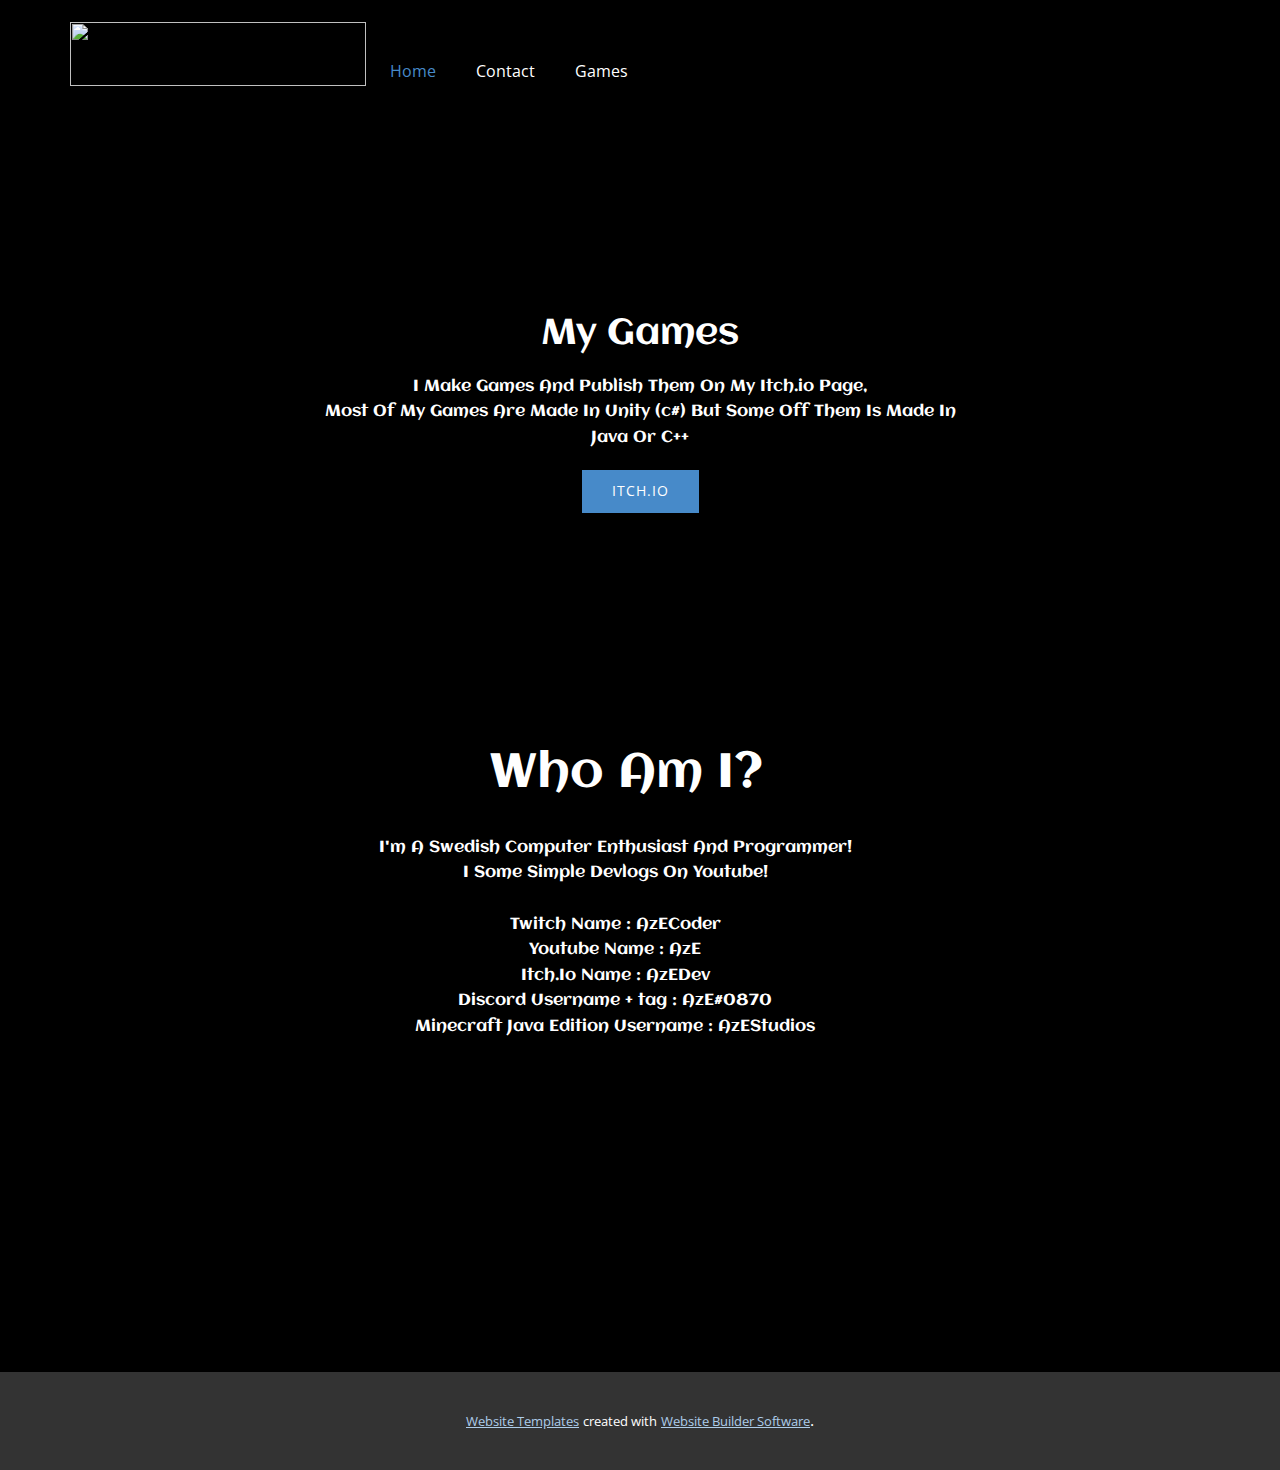
==== index.html @ 1a0419ad "Add files via upload" ====
<!DOCTYPE html>
<html style="font-size: 16px;">
  <head>
    <meta name="viewport" content="width=device-width, initial-scale=1.0">
    <meta charset="utf-8">
    <meta name="keywords" content="My Games">
    <meta name="description" content="">
    <meta name="page_type" content="np-template-header-footer-from-plugin">
    <title>Home</title>
    <link rel="stylesheet" href="nicepage.css" media="screen">
<link rel="stylesheet" href="Home.css" media="screen">
    <script class="u-script" type="text/javascript" src="jquery.js" defer=""></script>
    <script class="u-script" type="text/javascript" src="nicepage.js" defer=""></script>
    <meta name="generator" content="Nicepage 4.1.0, nicepage.com">
    <link id="u-theme-google-font" rel="stylesheet" href="https://fonts.googleapis.com/css?family=Roboto:100,100i,300,300i,400,400i,500,500i,700,700i,900,900i|Open+Sans:300,300i,400,400i,600,600i,700,700i,800,800i">
    <link id="u-page-google-font" rel="stylesheet" href="https://fonts.googleapis.com/css?family=Aclonica:400">
    
    
    
    <script type="application/ld+json">{
		"@context": "http://schema.org",
		"@type": "Organization",
		"name": "",
		"logo": "images/Desktop_Screenshot_2021.11.16_-_11.35.41.68-removebg-preview.png"
}</script>
    <meta name="theme-color" content="#478ac9">
    <meta property="og:title" content="Home">
    <meta property="og:type" content="website">
  </head>
  <body data-home-page="Home.html" data-home-page-title="Home" class="u-body"><header class="u-black u-clearfix u-header u-header" id="sec-3293"><div class="u-clearfix u-sheet u-sheet-1">
        <a href="https://nicepage.com" class="u-image u-logo u-image-1" data-image-width="324" data-image-height="70">
          <img src="images/Desktop_Screenshot_2021.11.16_-_11.35.41.68-removebg-preview.png" class="u-logo-image u-logo-image-1">
        </a>
        <nav class="u-menu u-menu-dropdown u-offcanvas u-menu-1">
          <div class="menu-collapse" style="font-size: 1rem; letter-spacing: 0px;">
            <a class="u-black u-button-style u-custom-left-right-menu-spacing u-custom-padding-bottom u-custom-top-bottom-menu-spacing u-nav-link u-text-active-palette-1-base u-text-hover-palette-2-base" href="#" style="font-size: calc(1em + 32px); height: 30px; color: rgb(255, 255, 255) !important; padding: 16px 18px;">
              <svg class="u-svg-link" preserveAspectRatio="xMidYMin slice" viewBox="0 0 91 91" style=""><use xmlns:xlink="http://www.w3.org/1999/xlink" xlink:href="#svg-dbc7"></use></svg>
              <svg class="u-svg-content" viewBox="0 0 91 91" id="svg-dbc7"><g><g><polygon fill="#9ABFDA" points="87.646,75.224 45.828,86.63 45.828,14.87 87.646,3.464   "></polygon><path d="M45.828,89.143c-0.545,0-1.082-0.178-1.525-0.516c-0.622-0.476-0.987-1.214-0.987-1.997V14.87    c0-1.133,0.759-2.126,1.852-2.424L86.985,1.041c0.755-0.207,1.563-0.049,2.187,0.427c0.622,0.475,0.987,1.213,0.987,1.997v71.759    c0,1.133-0.759,2.126-1.852,2.424L46.489,89.054C46.271,89.113,46.049,89.143,45.828,89.143z M48.341,16.789V83.34l36.793-10.035    V6.754L48.341,16.789z" fill="#454B53"></path>
</g><g><polygon fill="#E0F1F8" points="45.828,86.628 4.006,75.224 4.006,3.465 45.828,14.87   "></polygon><path d="M45.828,89.141c-0.221,0-0.443-0.029-0.661-0.089L3.345,77.647c-1.093-0.298-1.852-1.291-1.852-2.424    V3.465c0-0.783,0.365-1.521,0.987-1.997c0.623-0.476,1.431-0.635,2.187-0.427l41.822,11.404c1.093,0.298,1.852,1.291,1.852,2.424    v71.758c0,0.783-0.365,1.521-0.987,1.997C46.91,88.963,46.373,89.141,45.828,89.141z M6.519,73.305l36.797,10.033V16.789    L6.519,6.755V73.305z" fill="#454B53"></path>
</g><path d="M36.801,44.324c-0.214,0-0.432-0.027-0.647-0.086l-22.337-5.939c-1.341-0.356-2.14-1.733-1.782-3.074   c0.356-1.341,1.738-2.139,3.073-1.783l22.337,5.939c1.341,0.356,2.14,1.733,1.782,3.074C38.928,43.581,37.912,44.324,36.801,44.324   z" fill="#454B53"></path><path d="M36.801,60.905c-0.214,0-0.431-0.027-0.647-0.085l-22.337-5.938c-1.341-0.355-2.139-1.732-1.782-3.073   s1.731-2.14,3.073-1.782l22.337,5.937c1.341,0.356,2.139,1.732,1.782,3.073C38.928,60.162,37.912,60.905,36.801,60.905z" fill="#454B53"></path><path d="M54.853,30.593c-1.11,0-2.127-0.743-2.426-1.867c-0.357-1.341,0.44-2.717,1.782-3.074l22.338-5.943   c1.338-0.356,2.717,0.441,3.073,1.782c0.357,1.341-0.44,2.717-1.782,3.074L55.5,30.508C55.284,30.566,55.066,30.593,54.853,30.593z   " fill="#454B53"></path><path d="M54.853,45.273c-1.111,0-2.127-0.744-2.426-1.868c-0.356-1.341,0.441-2.717,1.782-3.074l22.338-5.937   c1.343-0.355,2.717,0.442,3.073,1.783c0.356,1.341-0.441,2.717-1.782,3.074L55.5,45.188C55.283,45.246,55.066,45.273,54.853,45.273   z" fill="#454B53"></path><path d="M54.853,59.958c-1.111,0-2.127-0.743-2.426-1.867c-0.357-1.341,0.44-2.718,1.782-3.074l22.338-5.942   c1.337-0.357,2.717,0.441,3.073,1.782c0.357,1.341-0.44,2.718-1.782,3.074L55.5,59.873C55.284,59.931,55.066,59.958,54.853,59.958z   " fill="#454B53"></path><path d="M73.057,69.799c-1.11,0-2.127-0.742-2.426-1.867c-0.357-1.341,0.44-2.717,1.781-3.074l4.134-1.1   c1.346-0.352,2.718,0.441,3.074,1.781c0.357,1.342-0.44,2.718-1.781,3.074l-4.134,1.101C73.488,69.771,73.271,69.799,73.057,69.799   z" fill="#454B53"></path><path d="M54.853,74.643c-1.11,0-2.127-0.742-2.426-1.867c-0.357-1.341,0.44-2.717,1.781-3.074l8.267-2.201   c1.343-0.357,2.718,0.439,3.074,1.781c0.357,1.34-0.44,2.717-1.781,3.074l-8.267,2.201C55.284,74.614,55.066,74.643,54.853,74.643z   " fill="#454B53"></path>
</g></svg>
            </a>
          </div>
          <div class="u-custom-menu u-nav-container">
            <ul class="u-nav u-unstyled u-nav-1"><li class="u-nav-item"><a class="u-button-style u-nav-link u-text-active-palette-1-base u-text-hover-palette-2-base" href="Home.html" style="padding: 10px 20px;">Home</a>
</li><li class="u-nav-item"><a class="u-button-style u-nav-link u-text-active-palette-1-base u-text-hover-palette-2-base" href="Contact.html" style="padding: 10px 20px;">Contact</a>
</li><li class="u-nav-item"><a class="u-button-style u-nav-link u-text-active-palette-1-base u-text-hover-palette-2-base" href="Games.html" style="padding: 10px 20px;">Games</a>
</li></ul>
          </div>
          <div class="u-custom-menu u-nav-container-collapse">
            <div class="u-black u-container-style u-inner-container-layout u-opacity u-opacity-95 u-sidenav">
              <div class="u-inner-container-layout u-sidenav-overflow">
                <div class="u-menu-close"></div>
                <ul class="u-align-center u-nav u-popupmenu-items u-unstyled u-nav-2"><li class="u-nav-item"><a class="u-button-style u-nav-link" href="Home.html" style="padding: 10px 20px;">Home</a>
</li><li class="u-nav-item"><a class="u-button-style u-nav-link" href="Contact.html" style="padding: 10px 20px;">Contact</a>
</li><li class="u-nav-item"><a class="u-button-style u-nav-link" href="Games.html" style="padding: 10px 20px;">Games</a>
</li></ul>
              </div>
            </div>
            <div class="u-black u-menu-overlay u-opacity u-opacity-70"></div>
          </div>
        </nav>
      </div></header>
    <section class="u-black u-clearfix u-section-1" id="sec-1b81">
      <div class="u-clearfix u-sheet u-sheet-1">
        <div class="u-clearfix u-expanded-width u-gutter-0 u-layout-wrap u-layout-wrap-1">
          <div class="u-layout" style="">
            <div class="u-layout-row" style="">
              <div class="u-align-center u-black u-container-style u-layout-cell u-left-cell u-size-60 u-size-xs-60 u-layout-cell-1" src="">
                <div class="u-container-layout u-container-layout-1">
                  <h2 class="u-custom-font u-text u-text-default u-text-1">My Games</h2>
                  <p class="u-custom-font u-text u-text-2">I Make Games And Publish Them On My Itch.io Page,<br>Most Of My Games Are Made In Unity (c#) But Some Off Them Is Made In<br>Java Or C++
                  </p>
                  <a href="https://azedev.itch.io/" class="u-btn u-button-style u-palette-1-base u-btn-1">itch.io</a>
                </div>
              </div>
            </div>
          </div>
        </div>
      </div>
    </section>
    <section class="u-black u-clearfix u-section-2" id="sec-7162">
      <div class="u-clearfix u-sheet u-sheet-1">
        <h1 class="u-custom-font u-text u-text-1">Who Am I?<br>
        </h1>
        <p class="u-custom-font u-text u-text-2">I'm A Swedish Computer Enthusiast And Programmer!<br>I Some Simple Devlogs On Youtube!<br>
          <br>Twitch Name : AzECoder<br>Youtube Name : AzE<br>Itch.Io Name : AzEDev<br>Discord Username + tag : AzE#0870<br>Minecraft Java Edition Username : AzEStudios
        </p>
      </div>
    </section>
    
    
    <footer class="u-align-center u-black u-clearfix u-footer u-footer" id="sec-0c28"><div class="u-clearfix u-sheet u-sheet-1"></div></footer>
    <section class="u-backlink u-clearfix u-grey-80">
      <a class="u-link" href="https://nicepage.com/website-templates" target="_blank">
        <span>Website Templates</span>
      </a>
      <p class="u-text">
        <span>created with</span>
      </p>
      <a class="u-link" href="" target="_blank">
        <span>Website Builder Software</span>
      </a>. 
    </section>
  </body>
</html>
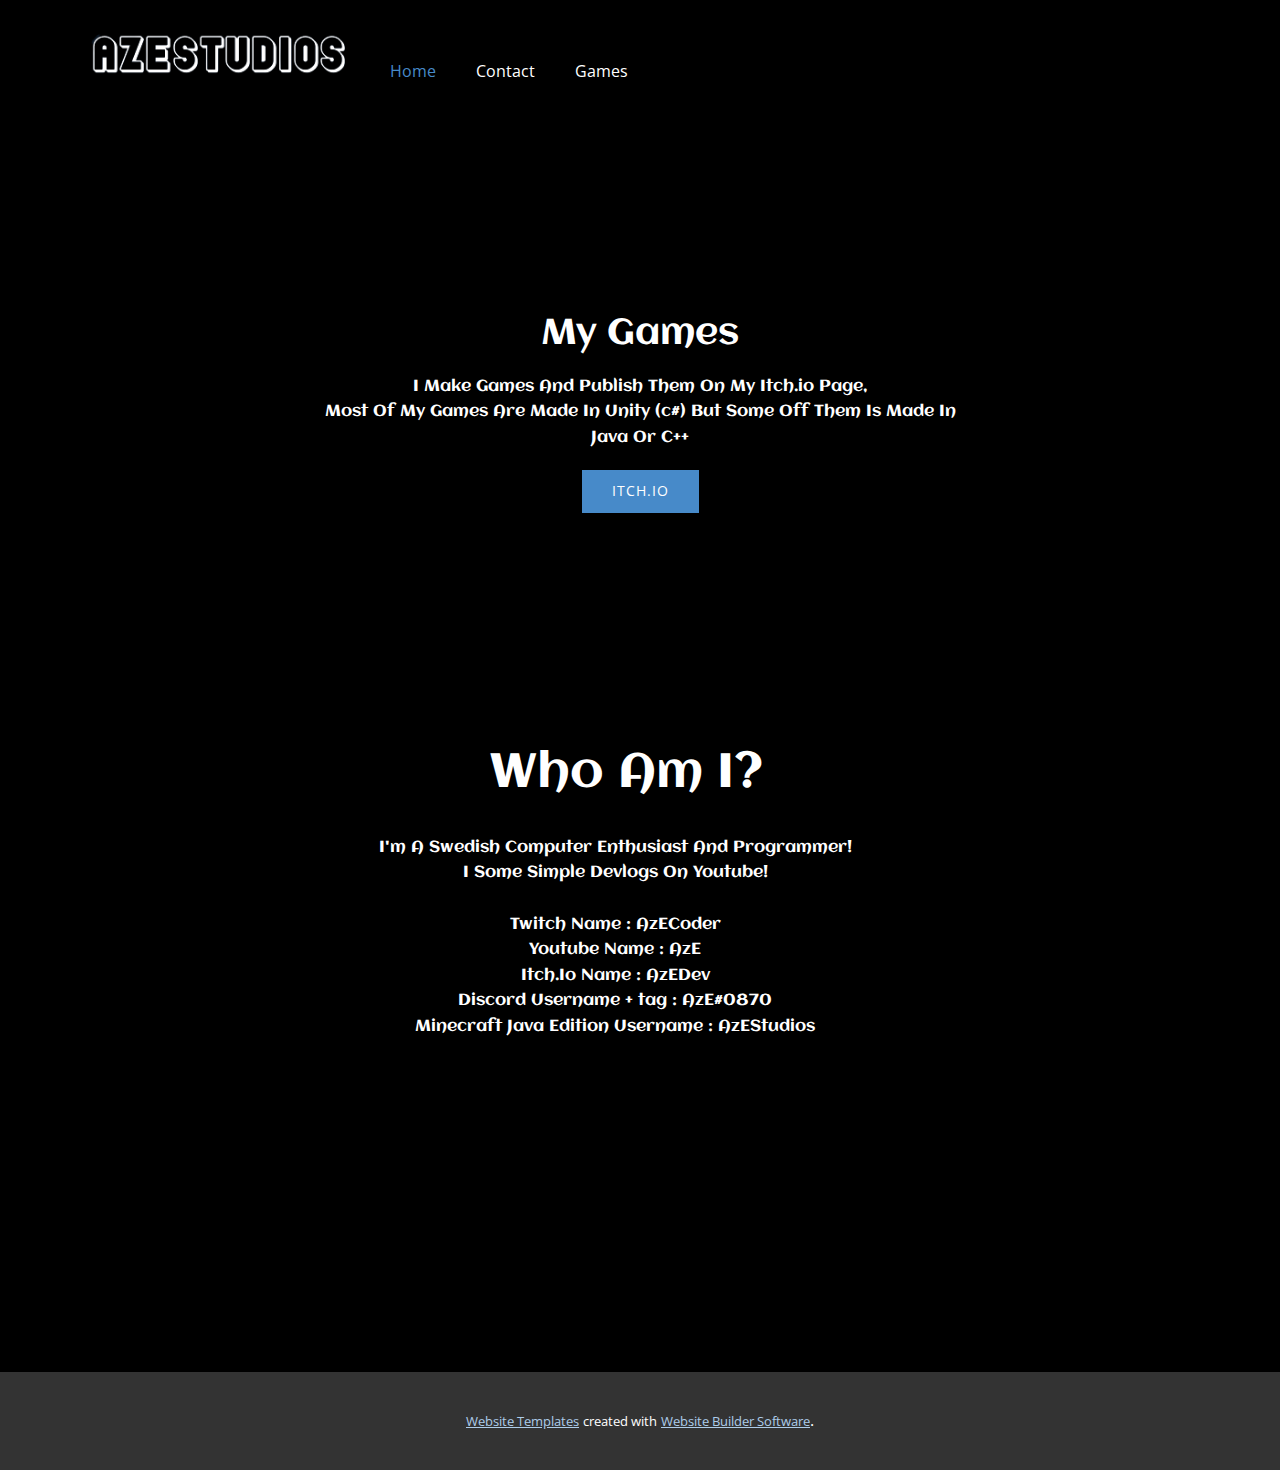
==== commit 40b59b98: "Update index.html" ====
--- a/index.html
+++ b/index.html
@@ -21,15 +21,15 @@
 		"@context": "http://schema.org",
 		"@type": "Organization",
 		"name": "",
-		"logo": "images/Desktop_Screenshot_2021.11.16_-_11.35.41.68-removebg-preview.png"
+		"logo": "Desktop_Screenshot_2021.11.16_-_11.35.41.68-removebg-preview.png"
 }</script>
     <meta name="theme-color" content="#478ac9">
     <meta property="og:title" content="Home">
     <meta property="og:type" content="website">
   </head>
   <body data-home-page="Home.html" data-home-page-title="Home" class="u-body"><header class="u-black u-clearfix u-header u-header" id="sec-3293"><div class="u-clearfix u-sheet u-sheet-1">
-        <a href="https://nicepage.com" class="u-image u-logo u-image-1" data-image-width="324" data-image-height="70">
-          <img src="images/Desktop_Screenshot_2021.11.16_-_11.35.41.68-removebg-preview.png" class="u-logo-image u-logo-image-1">
+        <a href="https://azestudios.net" class="u-image u-logo u-image-1" data-image-width="324" data-image-height="70">
+          <img src="Desktop_Screenshot_2021.11.16_-_11.35.41.68-removebg-preview.png" class="u-logo-image u-logo-image-1">
         </a>
         <nav class="u-menu u-menu-dropdown u-offcanvas u-menu-1">
           <div class="menu-collapse" style="font-size: 1rem; letter-spacing: 0px;">
@@ -103,4 +103,4 @@
       </a>. 
     </section>
   </body>
-</html>+</html>
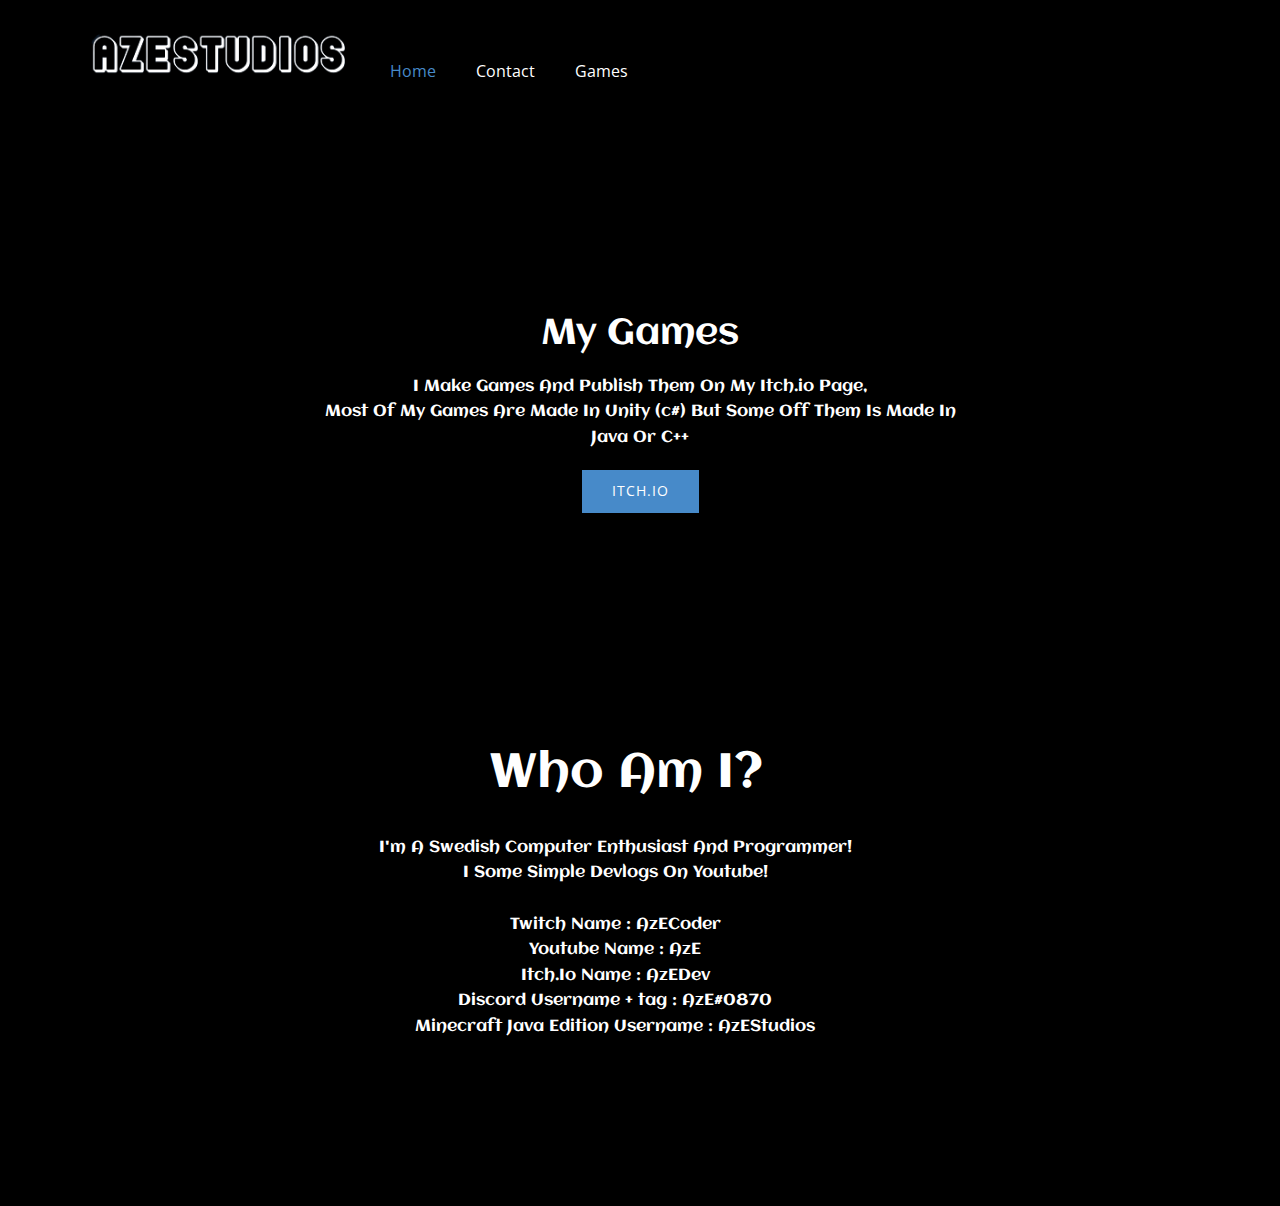
==== commit 5b8b5be0: "Update index.html" ====
--- a/index.html
+++ b/index.html
@@ -6,6 +6,7 @@
     <meta name="keywords" content="My Games">
     <meta name="description" content="">
     <meta name="page_type" content="np-template-header-footer-from-plugin">
+    <link rel="icon" href="https://i.ibb.co/bPBncW1/coollogo-com-12973178.png">
     <title>Home</title>
     <link rel="stylesheet" href="nicepage.css" media="screen">
 <link rel="stylesheet" href="Home.css" media="screen">
@@ -87,20 +88,6 @@
           <br>Twitch Name : AzECoder<br>Youtube Name : AzE<br>Itch.Io Name : AzEDev<br>Discord Username + tag : AzE#0870<br>Minecraft Java Edition Username : AzEStudios
         </p>
       </div>
-    </section>
     
-    
-    <footer class="u-align-center u-black u-clearfix u-footer u-footer" id="sec-0c28"><div class="u-clearfix u-sheet u-sheet-1"></div></footer>
-    <section class="u-backlink u-clearfix u-grey-80">
-      <a class="u-link" href="https://nicepage.com/website-templates" target="_blank">
-        <span>Website Templates</span>
-      </a>
-      <p class="u-text">
-        <span>created with</span>
-      </p>
-      <a class="u-link" href="" target="_blank">
-        <span>Website Builder Software</span>
-      </a>. 
-    </section>
   </body>
 </html>
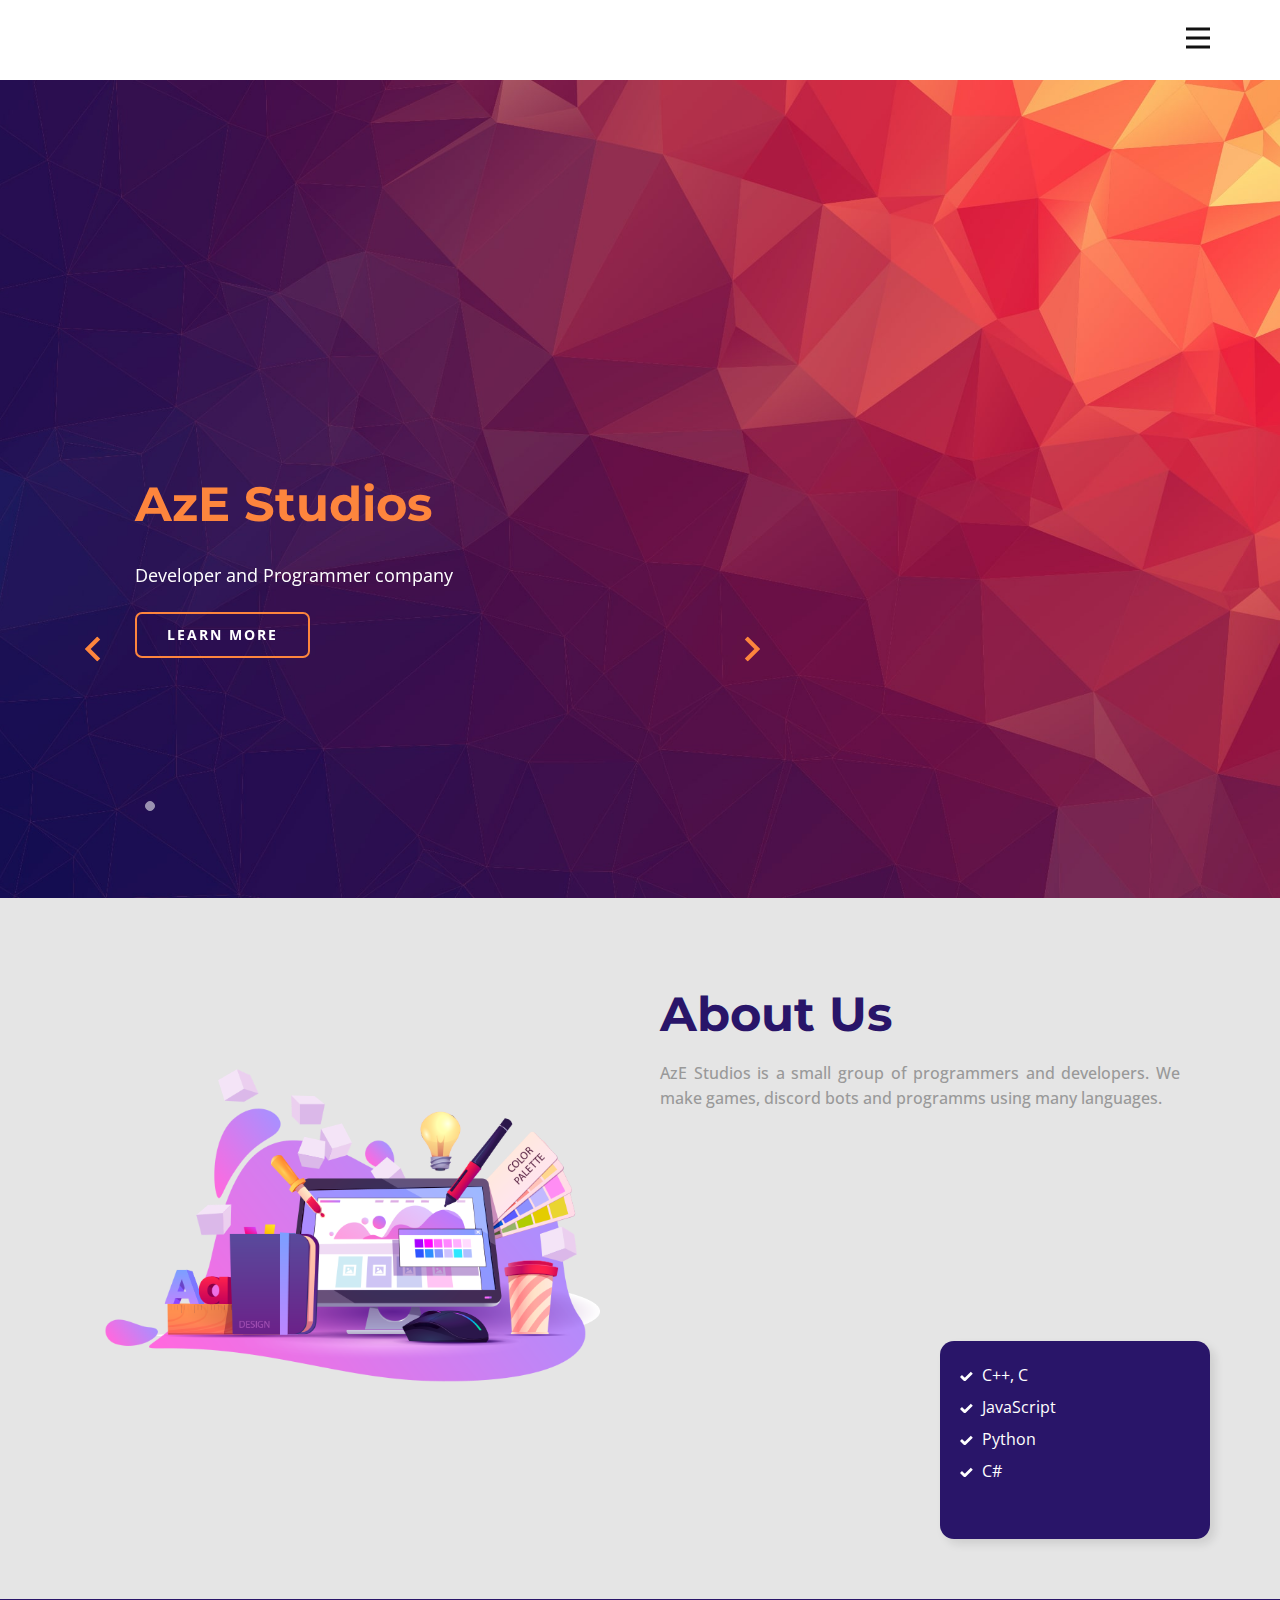
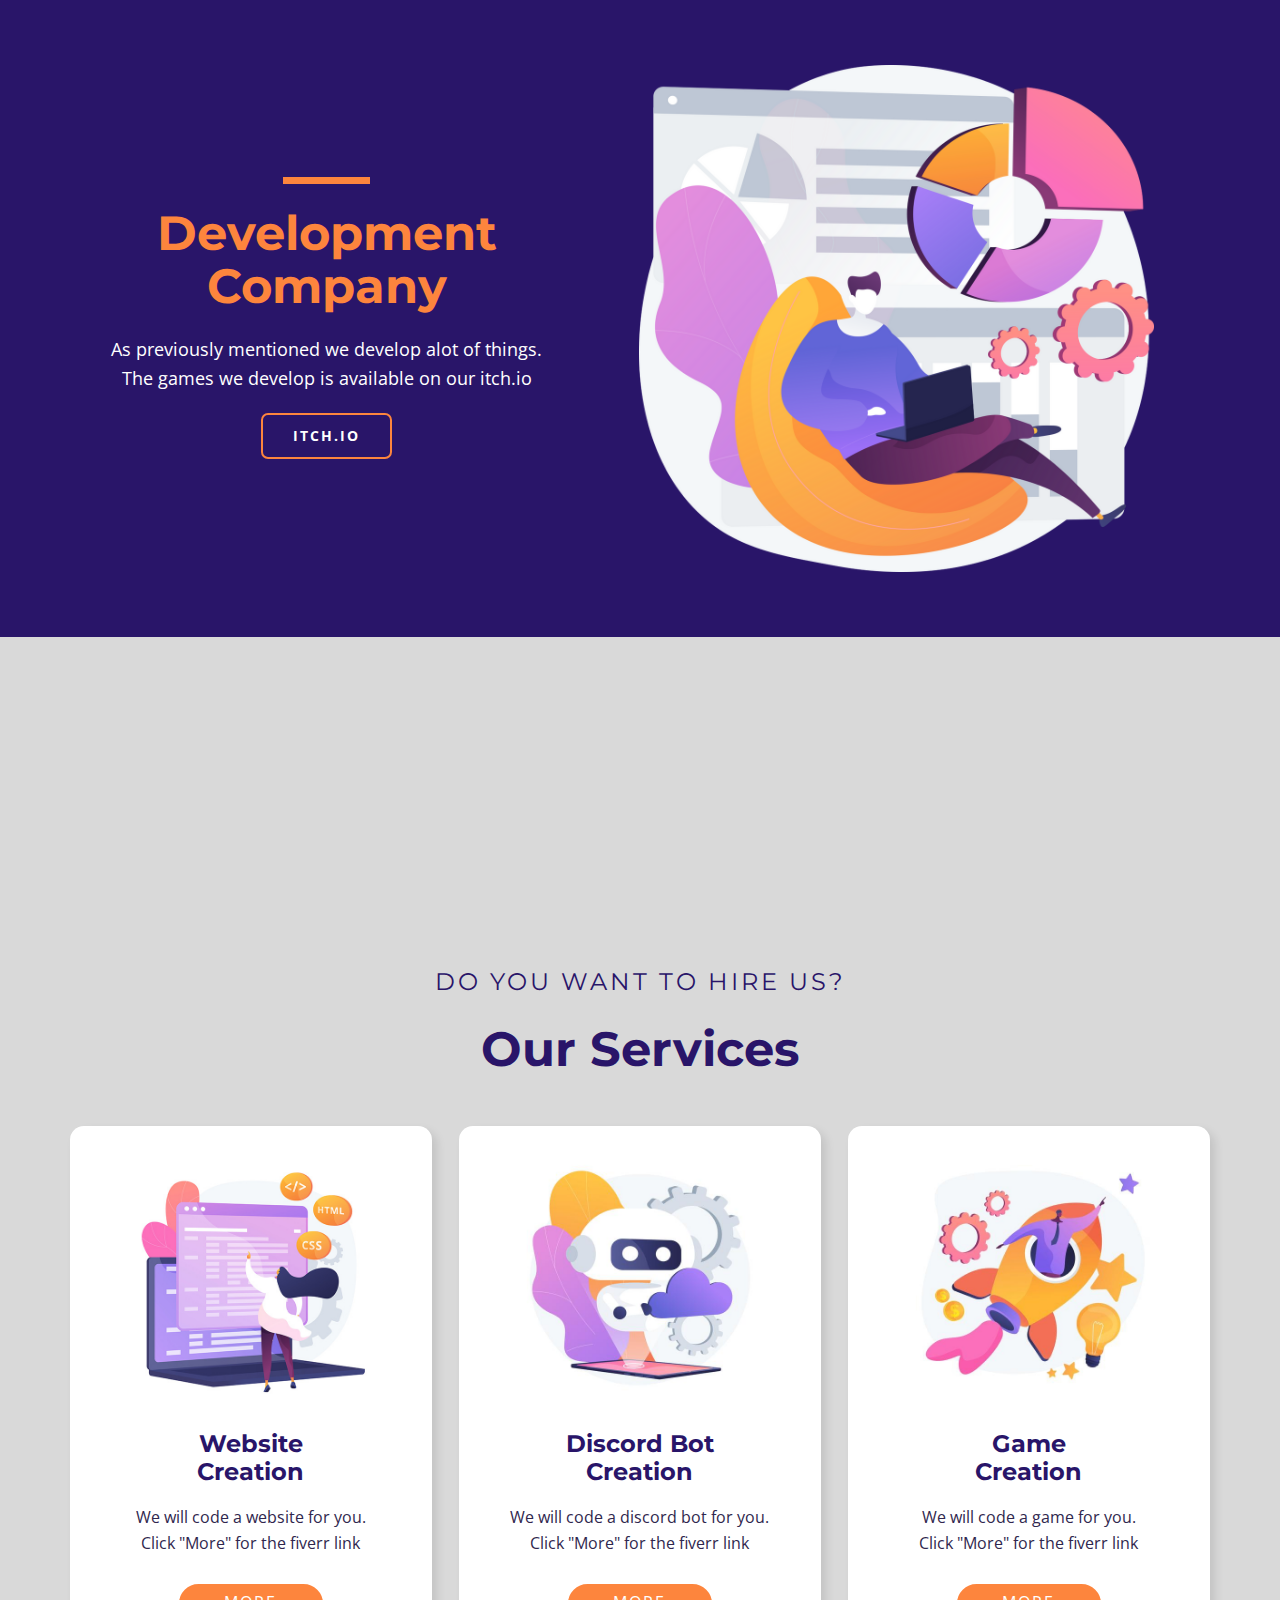
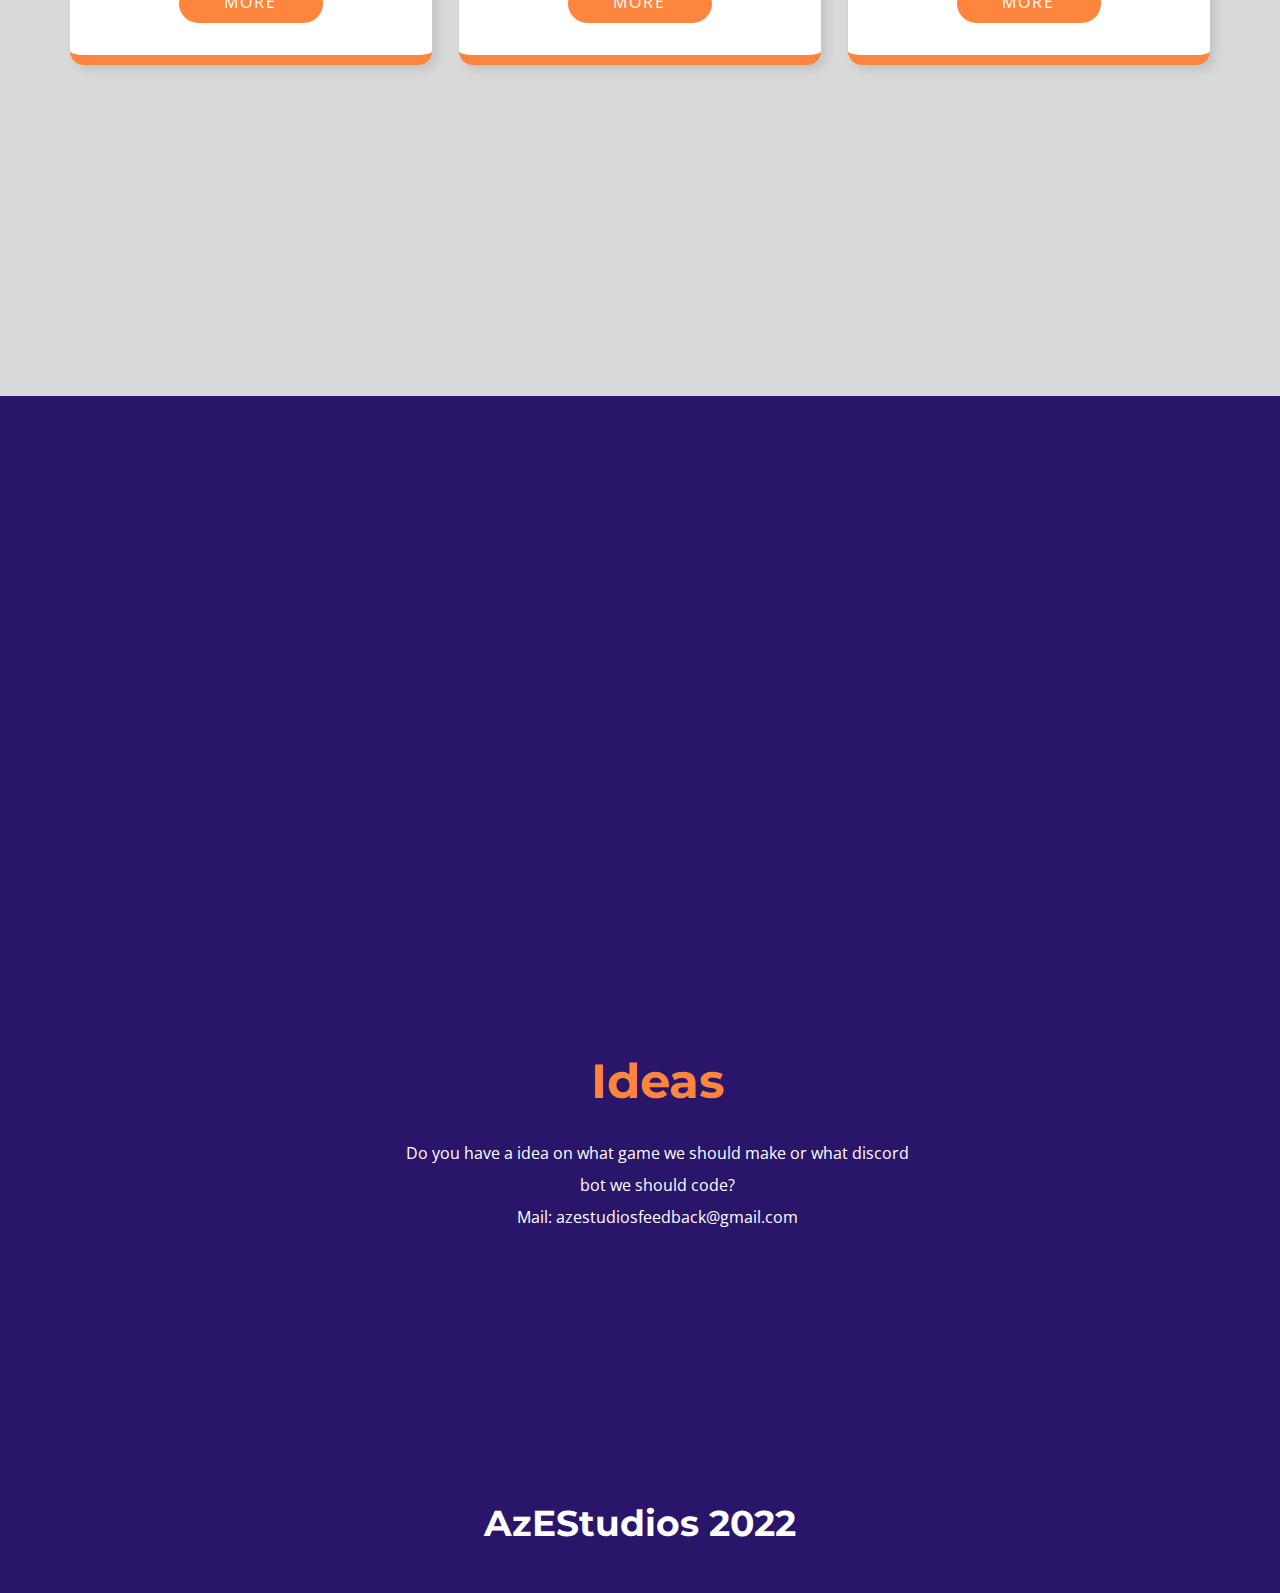
==== commit b6428bb7: "Commit" ====
--- a/index.html
+++ b/index.html
@@ -3,58 +3,52 @@
   <head>
     <meta name="viewport" content="width=device-width, initial-scale=1.0">
     <meta charset="utf-8">
-    <meta name="keywords" content="My Games">
+    <meta name="keywords" content="Branding Concepts, Graphic Design, About Us, ​Website Development Company, Our Features &amp;amp; Services, Strategic Planning, Awards, ​Our Design Services, Nam ultrices ultrices nec tortor pulvinar esteras loremips est orem., Follow us, Contact us">
     <meta name="description" content="">
     <meta name="page_type" content="np-template-header-footer-from-plugin">
-    <link rel="icon" href="https://i.ibb.co/bPBncW1/coollogo-com-12973178.png">
-    <title>Home</title>
+    <title>AzEStudios</title>
     <link rel="stylesheet" href="nicepage.css" media="screen">
 <link rel="stylesheet" href="Home.css" media="screen">
+<link rel="icon" href="https://i.ibb.co/bPBncW1/coollogo-com-12973178.png">
     <script class="u-script" type="text/javascript" src="jquery.js" defer=""></script>
     <script class="u-script" type="text/javascript" src="nicepage.js" defer=""></script>
     <meta name="generator" content="Nicepage 4.1.0, nicepage.com">
-    <link id="u-theme-google-font" rel="stylesheet" href="https://fonts.googleapis.com/css?family=Roboto:100,100i,300,300i,400,400i,500,500i,700,700i,900,900i|Open+Sans:300,300i,400,400i,600,600i,700,700i,800,800i">
-    <link id="u-page-google-font" rel="stylesheet" href="https://fonts.googleapis.com/css?family=Aclonica:400">
+    <link id="u-theme-google-font" rel="stylesheet" href="https://fonts.googleapis.com/css?family=Montserrat:100,100i,200,200i,300,300i,400,400i,500,500i,600,600i,700,700i,800,800i,900,900i|Open+Sans:300,300i,400,400i,600,600i,700,700i,800,800i">
+    <link id="u-page-google-font" rel="stylesheet" href="https://fonts.googleapis.com/css?family=Montserrat:100,100i,200,200i,300,300i,400,400i,500,500i,600,600i,700,700i,800,800i,900,900i">
+    
+    
+    
     
     
     
     <script type="application/ld+json">{
 		"@context": "http://schema.org",
 		"@type": "Organization",
-		"name": "",
-		"logo": "Desktop_Screenshot_2021.11.16_-_11.35.41.68-removebg-preview.png"
+		"name": ""
 }</script>
-    <meta name="theme-color" content="#478ac9">
+    <meta name="theme-color" content="#291569">
     <meta property="og:title" content="Home">
     <meta property="og:type" content="website">
   </head>
-  <body data-home-page="Home.html" data-home-page-title="Home" class="u-body"><header class="u-black u-clearfix u-header u-header" id="sec-3293"><div class="u-clearfix u-sheet u-sheet-1">
-        <a href="https://azestudios.net" class="u-image u-logo u-image-1" data-image-width="324" data-image-height="70">
-          <img src="Desktop_Screenshot_2021.11.16_-_11.35.41.68-removebg-preview.png" class="u-logo-image u-logo-image-1">
-        </a>
-        <nav class="u-menu u-menu-dropdown u-offcanvas u-menu-1">
-          <div class="menu-collapse" style="font-size: 1rem; letter-spacing: 0px;">
-            <a class="u-black u-button-style u-custom-left-right-menu-spacing u-custom-padding-bottom u-custom-top-bottom-menu-spacing u-nav-link u-text-active-palette-1-base u-text-hover-palette-2-base" href="#" style="font-size: calc(1em + 32px); height: 30px; color: rgb(255, 255, 255) !important; padding: 16px 18px;">
-              <svg class="u-svg-link" preserveAspectRatio="xMidYMin slice" viewBox="0 0 91 91" style=""><use xmlns:xlink="http://www.w3.org/1999/xlink" xlink:href="#svg-dbc7"></use></svg>
-              <svg class="u-svg-content" viewBox="0 0 91 91" id="svg-dbc7"><g><g><polygon fill="#9ABFDA" points="87.646,75.224 45.828,86.63 45.828,14.87 87.646,3.464   "></polygon><path d="M45.828,89.143c-0.545,0-1.082-0.178-1.525-0.516c-0.622-0.476-0.987-1.214-0.987-1.997V14.87    c0-1.133,0.759-2.126,1.852-2.424L86.985,1.041c0.755-0.207,1.563-0.049,2.187,0.427c0.622,0.475,0.987,1.213,0.987,1.997v71.759    c0,1.133-0.759,2.126-1.852,2.424L46.489,89.054C46.271,89.113,46.049,89.143,45.828,89.143z M48.341,16.789V83.34l36.793-10.035    V6.754L48.341,16.789z" fill="#454B53"></path>
-</g><g><polygon fill="#E0F1F8" points="45.828,86.628 4.006,75.224 4.006,3.465 45.828,14.87   "></polygon><path d="M45.828,89.141c-0.221,0-0.443-0.029-0.661-0.089L3.345,77.647c-1.093-0.298-1.852-1.291-1.852-2.424    V3.465c0-0.783,0.365-1.521,0.987-1.997c0.623-0.476,1.431-0.635,2.187-0.427l41.822,11.404c1.093,0.298,1.852,1.291,1.852,2.424    v71.758c0,0.783-0.365,1.521-0.987,1.997C46.91,88.963,46.373,89.141,45.828,89.141z M6.519,73.305l36.797,10.033V16.789    L6.519,6.755V73.305z" fill="#454B53"></path>
-</g><path d="M36.801,44.324c-0.214,0-0.432-0.027-0.647-0.086l-22.337-5.939c-1.341-0.356-2.14-1.733-1.782-3.074   c0.356-1.341,1.738-2.139,3.073-1.783l22.337,5.939c1.341,0.356,2.14,1.733,1.782,3.074C38.928,43.581,37.912,44.324,36.801,44.324   z" fill="#454B53"></path><path d="M36.801,60.905c-0.214,0-0.431-0.027-0.647-0.085l-22.337-5.938c-1.341-0.355-2.139-1.732-1.782-3.073   s1.731-2.14,3.073-1.782l22.337,5.937c1.341,0.356,2.139,1.732,1.782,3.073C38.928,60.162,37.912,60.905,36.801,60.905z" fill="#454B53"></path><path d="M54.853,30.593c-1.11,0-2.127-0.743-2.426-1.867c-0.357-1.341,0.44-2.717,1.782-3.074l22.338-5.943   c1.338-0.356,2.717,0.441,3.073,1.782c0.357,1.341-0.44,2.717-1.782,3.074L55.5,30.508C55.284,30.566,55.066,30.593,54.853,30.593z   " fill="#454B53"></path><path d="M54.853,45.273c-1.111,0-2.127-0.744-2.426-1.868c-0.356-1.341,0.441-2.717,1.782-3.074l22.338-5.937   c1.343-0.355,2.717,0.442,3.073,1.783c0.356,1.341-0.441,2.717-1.782,3.074L55.5,45.188C55.283,45.246,55.066,45.273,54.853,45.273   z" fill="#454B53"></path><path d="M54.853,59.958c-1.111,0-2.127-0.743-2.426-1.867c-0.357-1.341,0.44-2.718,1.782-3.074l22.338-5.942   c1.337-0.357,2.717,0.441,3.073,1.782c0.357,1.341-0.44,2.718-1.782,3.074L55.5,59.873C55.284,59.931,55.066,59.958,54.853,59.958z   " fill="#454B53"></path><path d="M73.057,69.799c-1.11,0-2.127-0.742-2.426-1.867c-0.357-1.341,0.44-2.717,1.781-3.074l4.134-1.1   c1.346-0.352,2.718,0.441,3.074,1.781c0.357,1.342-0.44,2.718-1.781,3.074l-4.134,1.101C73.488,69.771,73.271,69.799,73.057,69.799   z" fill="#454B53"></path><path d="M54.853,74.643c-1.11,0-2.127-0.742-2.426-1.867c-0.357-1.341,0.44-2.717,1.781-3.074l8.267-2.201   c1.343-0.357,2.718,0.439,3.074,1.781c0.357,1.34-0.44,2.717-1.781,3.074l-8.267,2.201C55.284,74.614,55.066,74.643,54.853,74.643z   " fill="#454B53"></path>
+  <body data-home-page="Home.html" data-home-page-title="Home" class="u-body u-xl-mode"><header class="u-clearfix u-header u-header" id="sec-3d90"><div class="u-clearfix u-sheet u-sheet-1">
+        <nav class="u-menu u-menu-dropdown u-offcanvas u-menu-1" data-responsive-from="XL">
+          <div class="menu-collapse" style="font-size: 1rem; letter-spacing: 0px; font-weight: 700; text-transform: uppercase;">
+            <a class="u-button-style u-custom-active-border-color u-custom-border u-custom-border-color u-custom-borders u-custom-hover-border-color u-custom-left-right-menu-spacing u-custom-padding-bottom u-custom-text-color u-custom-text-hover-color u-custom-top-bottom-menu-spacing u-nav-link u-text-active-palette-1-base u-text-hover-palette-2-base" href="#">
+              <svg class="u-svg-link" viewBox="0 0 24 24"><use xmlns:xlink="http://www.w3.org/1999/xlink" xlink:href="#menu-hamburger"></use></svg>
+              <svg class="u-svg-content" version="1.1" id="menu-hamburger" viewBox="0 0 16 16" x="0px" y="0px" xmlns:xlink="http://www.w3.org/1999/xlink" xmlns="http://www.w3.org/2000/svg"><g><rect y="1" width="16" height="2"></rect><rect y="7" width="16" height="2"></rect><rect y="13" width="16" height="2"></rect>
 </g></svg>
             </a>
           </div>
-          <div class="u-custom-menu u-nav-container">
-            <ul class="u-nav u-unstyled u-nav-1"><li class="u-nav-item"><a class="u-button-style u-nav-link u-text-active-palette-1-base u-text-hover-palette-2-base" href="Home.html" style="padding: 10px 20px;">Home</a>
-</li><li class="u-nav-item"><a class="u-button-style u-nav-link u-text-active-palette-1-base u-text-hover-palette-2-base" href="Contact.html" style="padding: 10px 20px;">Contact</a>
-</li><li class="u-nav-item"><a class="u-button-style u-nav-link u-text-active-palette-1-base u-text-hover-palette-2-base" href="Games.html" style="padding: 10px 20px;">Games</a>
+          <div class="u-nav-container">
+            <ul class="u-nav u-spacing-30 u-unstyled u-nav-1"><li class="u-nav-item"><a class="u-border-2 u-border-active-palette-1-base u-border-hover-palette-1-base u-border-no-left u-border-no-right u-border-no-top u-button-style u-nav-link u-text-active-palette-1-base u-text-grey-90 u-text-hover-grey-90" href="Home.html" style="padding: 10px 0px;">Home</a>
 </li></ul>
           </div>
           <div class="u-custom-menu u-nav-container-collapse">
             <div class="u-black u-container-style u-inner-container-layout u-opacity u-opacity-95 u-sidenav">
               <div class="u-inner-container-layout u-sidenav-overflow">
                 <div class="u-menu-close"></div>
-                <ul class="u-align-center u-nav u-popupmenu-items u-unstyled u-nav-2"><li class="u-nav-item"><a class="u-button-style u-nav-link" href="Home.html" style="padding: 10px 20px;">Home</a>
-</li><li class="u-nav-item"><a class="u-button-style u-nav-link" href="Contact.html" style="padding: 10px 20px;">Contact</a>
-</li><li class="u-nav-item"><a class="u-button-style u-nav-link" href="Games.html" style="padding: 10px 20px;">Games</a>
+                <ul class="u-align-center u-nav u-popupmenu-items u-unstyled u-nav-2"><li class="u-nav-item"><a class="u-button-style u-nav-link" href="home.html" style="padding: 10px 0px;">home</a>
+</li><li class="u-nav-item"><a class="u-button-style u-nav-link" href="Home.html" style="padding: 10px 0px;">Home</a>
 </li></ul>
               </div>
             </div>
@@ -62,32 +56,212 @@
           </div>
         </nav>
       </div></header>
-    <section class="u-black u-clearfix u-section-1" id="sec-1b81">
+    <section class="u-clearfix u-image u-section-1" id="carousel_4b49">
       <div class="u-clearfix u-sheet u-sheet-1">
+        <div id="carousel-ee08" data-interval="5000" data-u-ride="carousel" class="u-carousel u-slider u-slider-1">
+          <ol class="u-carousel-indicators u-opacity u-opacity-55 u-carousel-indicators-1">
+            <li data-u-target="#carousel-ee08" class="u-active u-border-1 u-border-white u-shape-circle u-white" data-u-slide-to="0" style="height: 10px; width: 10px;"></li>
+          </ol>
+          <div class="u-carousel-inner" role="listbox">
+            <div class="u-active u-align-left u-carousel-item u-container-style u-shape-rectangle u-slide">
+              <div class="u-container-layout u-valign-top u-container-layout-1">
+                <h2 class="u-color-scheme-u10 u-color-style-multicolor-1 u-text u-text-1">AzE Studios</h2>
+                <p class="u-large-text u-text u-text-body-alt-color u-text-variant u-text-2">Developer and Programmer company</p>
+                <a href="https://nicepage.site" class="u-border-2 u-border-palette-3-base u-btn u-btn-round u-button-style u-hover-palette-3-base u-none u-radius-7 u-text-body-alt-color u-text-hover-white u-btn-1">learn more</a>
+              </div>
+            </div>
+          </div>
+          <a class="u-absolute-vcenter u-carousel-control u-carousel-control-prev u-hidden-sm u-hidden-xs u-spacing-10 u-text-palette-3-base u-carousel-control-1" href="#carousel-ee08" role="button" data-u-slide="prev">
+            <span aria-hidden="true">
+              <svg viewBox="0 0 256 256"><g><polygon points="207.093,30.187 176.907,0 48.907,128 176.907,256 207.093,225.813 109.28,128"></polygon>
+</g></svg>
+            </span>
+            <span class="sr-only">
+              <svg viewBox="0 0 256 256"><g><polygon points="207.093,30.187 176.907,0 48.907,128 176.907,256 207.093,225.813 109.28,128"></polygon>
+</g></svg>
+            </span>
+          </a>
+          <a class="u-absolute-vcenter u-carousel-control u-carousel-control-next u-hidden-sm u-hidden-xs u-spacing-10 u-text-palette-3-base u-carousel-control-2" href="#carousel-ee08" role="button" data-u-slide="next">
+            <span aria-hidden="true">
+              <svg viewBox="0 0 306 306"><g id="chevron-right"><polygon points="94.35,0 58.65,35.7 175.95,153 58.65,270.3 94.35,306 247.35,153"></polygon>
+</g></svg>
+            </span>
+            <span class="sr-only">
+              <svg viewBox="0 0 306 306"><g id="chevron-right"><polygon points="94.35,0 58.65,35.7 175.95,153 58.65,270.3 94.35,306 247.35,153"></polygon>
+</g></svg>
+            </span>
+          </a>
+        </div>
+      </div>
+    </section>
+    <section class="u-clearfix u-grey-10 u-section-2" id="carousel_d0ab">
+      <div class="u-clearfix u-sheet u-sheet-1">
+        <div class="u-clearfix u-expanded-width u-gutter-20 u-layout-wrap u-layout-wrap-1">
+          <div class="u-layout">
+            <div class="u-layout-row">
+              <div class="u-size-30 u-size-60-md">
+                <div class="u-layout-col">
+                  <div class="u-align-center u-container-style u-layout-cell u-left-cell u-size-60 u-layout-cell-1">
+                    <div class="u-container-layout u-container-layout-1">
+                      <img class="u-expanded-width u-image u-image-1" src="images/9.png" data-image-width="717" data-image-height="500">
+                    </div>
+                  </div>
+                </div>
+              </div>
+              <div class="u-size-30 u-size-60-md">
+                <div class="u-layout-col">
+                  <div class="u-size-40">
+                    <div class="u-layout-row">
+                      <div class="u-container-style u-layout-cell u-right-cell u-size-60 u-layout-cell-2">
+                        <div class="u-container-layout u-container-layout-2">
+                          <h2 class="u-text u-text-palette-1-base u-text-1">About Us</h2>
+                          <p class="u-align-justify u-text u-text-grey-40 u-text-2">AzE Studios is a small group of programmers and developers. We make games, discord bots and programms using many languages.<br>
+                            <br>
+                          </p>
+                        </div>
+                      </div>
+                    </div>
+                  </div>
+                  <div class="u-size-20">
+                    <div class="u-layout-row">
+                      <div class="u-container-style u-hidden-md u-hidden-sm u-hidden-xs u-layout-cell u-size-30 u-layout-cell-3">
+                        <div class="u-container-layout u-container-layout-3"></div>
+                      </div>
+                      <div class="u-align-center u-container-style u-layout-cell u-palette-1-base u-radius-14 u-right-cell u-shape-round u-size-30 u-layout-cell-4">
+                        <div class="u-container-layout u-valign-top u-container-layout-4">
+                          <ul class="u-align-left u-custom-list u-text u-text-3">
+                            <li style="">
+                              <div class="u-list-icon u-text-white">
+                                <svg class="u-svg-content" viewBox="0 0 512 512" id="svg-ac83"><path d="m433.1 67.1-231.8 231.9c-6.2 6.2-16.4 6.2-22.6 0l-99.8-99.8-78.9 78.8 150.5 150.5c10.5 10.5 24.6 16.3 39.4 16.3 14.8 0 29-5.9 39.4-16.3l282.7-282.5z" fill="currentColor"></path></svg>
+                              </div>C++, C
+                            </li>
+                            <li style="">
+                              <div class="u-list-icon u-text-white">
+                                <svg class="u-svg-content" viewBox="0 0 512 512" id="svg-ac83"><path d="m433.1 67.1-231.8 231.9c-6.2 6.2-16.4 6.2-22.6 0l-99.8-99.8-78.9 78.8 150.5 150.5c10.5 10.5 24.6 16.3 39.4 16.3 14.8 0 29-5.9 39.4-16.3l282.7-282.5z" fill="currentColor"></path></svg>
+                              </div>JavaScript
+                            </li>
+                            <li style="">
+                              <div class="u-list-icon u-text-white">
+                                <svg class="u-svg-content" viewBox="0 0 512 512" id="svg-ac83"><path d="m433.1 67.1-231.8 231.9c-6.2 6.2-16.4 6.2-22.6 0l-99.8-99.8-78.9 78.8 150.5 150.5c10.5 10.5 24.6 16.3 39.4 16.3 14.8 0 29-5.9 39.4-16.3l282.7-282.5z" fill="currentColor"></path></svg>
+                              </div>Python
+                            </li>
+                            <li style="">
+                              <div class="u-list-icon u-text-white">
+                                <svg class="u-svg-content" viewBox="0 0 512 512" id="svg-ac83"><path d="m433.1 67.1-231.8 231.9c-6.2 6.2-16.4 6.2-22.6 0l-99.8-99.8-78.9 78.8 150.5 150.5c10.5 10.5 24.6 16.3 39.4 16.3 14.8 0 29-5.9 39.4-16.3l282.7-282.5z" fill="currentColor"></path></svg>
+                              </div>C#
+                            </li>
+                          </ul>
+                        </div>
+                      </div>
+                    </div>
+                  </div>
+                </div>
+              </div>
+            </div>
+          </div>
+        </div>
+      </div>
+    </section>
+    <section class="u-align-center u-clearfix u-palette-1-dark-1 u-section-3" id="carousel_2de1">
+      <div class="u-clearfix u-sheet u-valign-middle-lg u-valign-middle-md u-valign-middle-xl u-sheet-1">
         <div class="u-clearfix u-expanded-width u-gutter-0 u-layout-wrap u-layout-wrap-1">
-          <div class="u-layout" style="">
-            <div class="u-layout-row" style="">
-              <div class="u-align-center u-black u-container-style u-layout-cell u-left-cell u-size-60 u-size-xs-60 u-layout-cell-1" src="">
-                <div class="u-container-layout u-container-layout-1">
-                  <h2 class="u-custom-font u-text u-text-default u-text-1">My Games</h2>
-                  <p class="u-custom-font u-text u-text-2">I Make Games And Publish Them On My Itch.io Page,<br>Most Of My Games Are Made In Unity (c#) But Some Off Them Is Made In<br>Java Or C++
+          <div class="u-layout">
+            <div class="u-layout-row">
+              <div class="u-align-center u-container-style u-layout-cell u-left-cell u-shape-rectangle u-size-27 u-layout-cell-1">
+                <div class="u-container-layout u-valign-middle u-container-layout-1">
+                  <div class="u-border-7 u-border-palette-3-base u-line u-line-horizontal u-line-1"></div>
+                  <h2 class="u-text u-text-palette-3-base u-text-1">Development Company<br>
+                  </h2>
+                  <p class="u-text u-text-2">As previously mentioned we develop alot of things.<br>The games we develop is available on our itch.io
                   </p>
-                  <a href="https://azedev.itch.io/" class="u-btn u-button-style u-palette-1-base u-btn-1">itch.io</a>
-                </div>
-              </div>
-            </div>
-          </div>
-        </div>
-      </div>
-    </section>
-    <section class="u-black u-clearfix u-section-2" id="sec-7162">
+                  <a href="https://azedev.itch.io" class="u-border-2 u-border-palette-3-base u-btn u-btn-round u-button-style u-hover-palette-3-base u-none u-radius-7 u-text-body-alt-color u-text-hover-white u-btn-1">itch.io</a>
+                </div>
+              </div>
+              <div class="u-align-center u-container-style u-layout-cell u-right-cell u-size-33 u-layout-cell-2">
+                <div class="u-container-layout u-valign-middle-md u-valign-middle-xl u-container-layout-2">
+                  <img class="u-expanded-width-lg u-expanded-width-md u-expanded-width-sm u-expanded-width-xs u-image u-image-contain u-image-1" src="images/Untitled-2.png" data-image-width="1098" data-image-height="1080">
+                </div>
+              </div>
+            </div>
+          </div>
+        </div>
+      </div>
+    </section>
+    <section class="u-align-center u-clearfix u-grey-15 u-section-4" id="carousel_56cf">
+      <div class="u-clearfix u-sheet u-valign-middle-lg u-valign-middle-md u-valign-middle-xl u-sheet-1">
+        <h4 class="u-text u-text-default u-text-palette-1-base u-text-1">Do you want to hire us?</h4>
+        <h2 class="u-text u-text-default u-text-palette-1-base u-text-2">Our Services</h2>
+        <div class="u-expanded-width u-list u-list-1">
+          <div class="u-repeater u-repeater-1">
+            <div class="u-align-center u-border-10 u-border-no-left u-border-no-right u-border-no-top u-border-palette-3-base u-container-style u-custom-border u-list-item u-radius-14 u-repeater-item u-shape-round u-white u-list-item-1">
+              <div class="u-container-layout u-similar-container u-valign-top u-container-layout-1">
+                <img src="images/w.jpg" alt="" class="u-expanded-width u-image u-image-contain u-image-default u-image-1" data-image-width="626" data-image-height="626">
+                <h4 class="u-text u-text-palette-1-base u-text-3">Website Creation</h4>
+                <p class="u-text u-text-palette-1-dark-2 u-text-4">We will code a website for you.<br>Click "More" for the fiverr link
+                </p>
+                <a href="https://www.fiverr.com/azedev/make-a-website-for-you" class="u-active-grey-25 u-border-2 u-border-active-palette-1-base u-border-hover-palette-1-base u-border-white u-btn u-btn-round u-button-style u-hover-grey-25 u-palette-3-base u-radius-50 u-text-active-white u-text-hover-white u-btn-1" target="_blank">more</a>
+              </div>
+            </div>
+            <div class="u-align-center u-border-10 u-border-no-left u-border-no-right u-border-no-top u-border-palette-3-base u-container-style u-custom-border u-list-item u-radius-14 u-repeater-item u-shape-round u-white u-list-item-2">
+              <div class="u-container-layout u-similar-container u-valign-top u-container-layout-2">
+                <img src="images/cloud-robotics-abstract-concept-illustration_335657-3801.jpg" alt="" class="u-expanded-width u-image u-image-contain u-image-default u-image-2" data-image-width="626" data-image-height="626">
+                <h4 class="u-text u-text-palette-1-base u-text-5">Discord Bot Creation</h4>
+                <p class="u-text u-text-palette-1-dark-2 u-text-6">We will code a discord bot for you.<br>Click "More" for the fiverr link
+                </p>
+                <a href="https://www.fiverr.com/azedev/make-a-custom-discord-bot-for-you" class="u-active-grey-25 u-border-2 u-border-active-palette-1-base u-border-hover-palette-1-base u-border-white u-btn u-btn-round u-button-style u-hover-grey-25 u-palette-3-base u-radius-50 u-text-active-white u-text-hover-white u-btn-2" target="_blank">more</a>
+              </div>
+            </div>
+            <div class="u-align-center u-border-10 u-border-no-left u-border-no-right u-border-no-top u-border-palette-3-base u-container-style u-custom-border u-list-item u-radius-14 u-repeater-item u-shape-round u-white u-list-item-3">
+              <div class="u-container-layout u-similar-container u-valign-top u-container-layout-3">
+                <img src="images/ect-innovative-solutions-creative-thinking-brave-ideas-businessman-self-motivation-professional-aspirations-vector-isolated.jpg" alt="" class="u-expanded-width u-image u-image-contain u-image-default u-image-3" data-image-width="626" data-image-height="626">
+                <h4 class="u-text u-text-palette-1-base u-text-7">Game Creation</h4>
+                <p class="u-text u-text-palette-1-dark-2 u-text-8">We will code a game for you.<br>Click "More" for the fiverr link<br>
+                </p>
+                <a href="https://www.fiverr.com/azedev/make-a-custom-game-for-u-in-the-unity-game-engine" class="u-active-grey-25 u-border-2 u-border-active-palette-1-base u-border-hover-palette-1-base u-border-white u-btn u-btn-round u-button-style u-hover-grey-25 u-palette-3-base u-radius-50 u-text-active-white u-text-hover-white u-btn-3" target="_blank">more</a>
+              </div>
+            </div>
+          </div>
+        </div>
+      </div>
+    </section>
+    <section class="u-align-center u-clearfix u-palette-1-base u-section-5" id="carousel_894c">
       <div class="u-clearfix u-sheet u-sheet-1">
-        <h1 class="u-custom-font u-text u-text-1">Who Am I?<br>
-        </h1>
-        <p class="u-custom-font u-text u-text-2">I'm A Swedish Computer Enthusiast And Programmer!<br>I Some Simple Devlogs On Youtube!<br>
-          <br>Twitch Name : AzECoder<br>Youtube Name : AzE<br>Itch.Io Name : AzEDev<br>Discord Username + tag : AzE#0870<br>Minecraft Java Edition Username : AzEStudios
-        </p>
-      </div>
-    
+        <div class="u-clearfix u-gutter-40 u-layout-spacing-vertical u-layout-wrap u-layout-wrap-1">
+          <div class="u-gutter-0 u-layout">
+            <div class="u-layout-row">
+              <div class="u-size-31 u-size-60-md">
+                <div class="u-layout-col">
+                  <div class="u-container-style u-hidden-md u-hidden-sm u-hidden-xs u-layout-cell u-right-cell u-size-60 u-layout-cell-1" wfd-invisible="true">
+                    <div class="u-container-layout u-container-layout-1"></div>
+                  </div>
+                </div>
+              </div>
+              <div class="u-size-29 u-size-60-md">
+                <div class="u-layout-col">
+                  <div class="u-align-left u-container-style u-image u-image-contain u-layout-cell u-left-cell u-size-40 u-image-1" data-image-width="537" data-image-height="326" data-animation-name="zoomIn" data-animation-duration="2000" data-animation-direction="">
+                    <div class="u-container-layout u-container-layout-2" src=""></div>
+                  </div>
+                  <div class="u-align-center u-container-style u-layout-cell u-left-cell u-size-20 u-layout-cell-3">
+                    <div class="u-container-layout u-container-layout-3">
+                      <h2 class="u-text u-text-palette-3-base u-text-1">
+                        <br>Ideas
+                      </h2>
+                      <p class="u-text u-text-2">Do you have a idea on what game we should make or what discord bot we should code?<br>Mail: azestudiosfeedback@gmail.com
+                      </p>
+                    </div>
+                  </div>
+                </div>
+              </div>
+            </div>
+          </div>
+        </div>
+      </div>
+    </section>
+    
+    
+    <footer class="u-align-center u-clearfix u-footer u-palette-1-dark-1 u-footer" id="sec-18cf"><div class="u-clearfix u-sheet u-valign-middle u-sheet-1">
+        <h2 class="u-subtitle u-text u-text-1">AzEStudios 2022</h2>
+      </div></footer>
+   
   </body>
-</html>
+</html>--- a/nicepage.css
+++ b/nicepage.css
@@ -20607,7 +20607,7 @@
 h4,
 h5,
 h6 {
-  font-family: Roboto,sans-serif;
+  font-family: Montserrat,sans-serif;
 }
 /*end-variables font-family*/
 /*begin-variables color*/
@@ -20631,7 +20631,7 @@
   font-family: 'Open Sans',sans-serif !important;
 }
 .u-custom-font.u-heading-font {
-  font-family: Roboto,sans-serif !important;
+  font-family: Montserrat,sans-serif !important;
 }
 /*end-variables font*/
 /*begin-variables colors*/
@@ -20675,12 +20675,12 @@
 .u-container-layout.u-color-1-dark-3:before,
 .u-table-alt-color-1-dark-3 tr:nth-child(even) {
   color: #ffffff;
-  background-color: #292e33;
+  background-color: #2b2933;
 }
 .u-button-style.u-color-1-dark-3,
 .u-button-style.u-color-1-dark-3[class*="u-border-"] {
   color: #ffffff !important;
-  background-color: #292e33 !important;
+  background-color: #2b2933 !important;
 }
 .u-button-style.u-color-1-dark-3:hover,
 .u-button-style.u-color-1-dark-3[class*="u-border-"]:hover,
@@ -20693,7 +20693,7 @@
 li.active > .u-button-style.u-button-style.u-color-1-dark-3,
 li.active > .u-button-style.u-button-style.u-color-1-dark-3[class*="u-border-"] {
   color: #ffffff !important;
-  background-color: #25292e !important;
+  background-color: #27252e !important;
 }
 .u-hover-color-1-dark-3:hover,
 .u-hover-color-1-dark-3[class*="u-border-"]:hover,
@@ -20716,10 +20716,10 @@
 li.active > a.u-button-style.u-button-style.u-active-color-1-dark-3,
 li.active > a.u-button-style.u-button-style.u-active-color-1-dark-3[class*="u-border-"] {
   color: #ffffff !important;
-  background-color: #292e33 !important;
+  background-color: #2b2933 !important;
 }
 a.u-link.u-hover-color-1-dark-3:hover {
-  color: #292e33 !important;
+  color: #2b2933 !important;
 }
 .u-color-1-dark-2,
 .u-body.u-color-1-dark-2,
@@ -20727,12 +20727,12 @@
 .u-container-layout.u-color-1-dark-2:before,
 .u-table-alt-color-1-dark-2 tr:nth-child(even) {
   color: #ffffff;
-  background-color: #425465;
+  background-color: #30274e;
 }
 .u-button-style.u-color-1-dark-2,
 .u-button-style.u-color-1-dark-2[class*="u-border-"] {
   color: #ffffff !important;
-  background-color: #425465 !important;
+  background-color: #30274e !important;
 }
 .u-button-style.u-color-1-dark-2:hover,
 .u-button-style.u-color-1-dark-2[class*="u-border-"]:hover,
@@ -20745,7 +20745,7 @@
 li.active > .u-button-style.u-button-style.u-color-1-dark-2,
 li.active > .u-button-style.u-button-style.u-color-1-dark-2[class*="u-border-"] {
   color: #ffffff !important;
-  background-color: #3b4c5b !important;
+  background-color: #2b2346 !important;
 }
 .u-hover-color-1-dark-2:hover,
 .u-hover-color-1-dark-2[class*="u-border-"]:hover,
@@ -20768,10 +20768,10 @@
 li.active > a.u-button-style.u-button-style.u-active-color-1-dark-2,
 li.active > a.u-button-style.u-button-style.u-active-color-1-dark-2[class*="u-border-"] {
   color: #ffffff !important;
-  background-color: #425465 !important;
+  background-color: #30274e !important;
 }
 a.u-link.u-hover-color-1-dark-2:hover {
-  color: #425465 !important;
+  color: #30274e !important;
 }
 .u-color-1-dark-1,
 .u-body.u-color-1-dark-1,
@@ -20779,12 +20779,12 @@
 .u-container-layout.u-color-1-dark-1:before,
 .u-table-alt-color-1-dark-1 tr:nth-child(even) {
   color: #ffffff;
-  background-color: #4c7397;
+  background-color: #291569;
 }
 .u-button-style.u-color-1-dark-1,
 .u-button-style.u-color-1-dark-1[class*="u-border-"] {
   color: #ffffff !important;
-  background-color: #4c7397 !important;
+  background-color: #291569 !important;
 }
 .u-button-style.u-color-1-dark-1:hover,
 .u-button-style.u-color-1-dark-1[class*="u-border-"]:hover,
@@ -20797,7 +20797,7 @@
 li.active > .u-button-style.u-button-style.u-color-1-dark-1,
 li.active > .u-button-style.u-button-style.u-color-1-dark-1[class*="u-border-"] {
   color: #ffffff !important;
-  background-color: #446888 !important;
+  background-color: #25135f !important;
 }
 .u-hover-color-1-dark-1:hover,
 .u-hover-color-1-dark-1[class*="u-border-"]:hover,
@@ -20820,10 +20820,10 @@
 li.active > a.u-button-style.u-button-style.u-active-color-1-dark-1,
 li.active > a.u-button-style.u-button-style.u-active-color-1-dark-1[class*="u-border-"] {
   color: #ffffff !important;
-  background-color: #4c7397 !important;
+  background-color: #291569 !important;
 }
 a.u-link.u-hover-color-1-dark-1:hover {
-  color: #4c7397 !important;
+  color: #291569 !important;
 }
 .u-color-1,
 .u-body.u-color-1,
@@ -20831,12 +20831,12 @@
 .u-container-layout.u-color-1:before,
 .u-table-alt-color-1 tr:nth-child(even) {
   color: #ffffff;
-  background-color: #478ac9;
+  background-color: #7251df;
 }
 .u-button-style.u-color-1,
 .u-button-style.u-color-1[class*="u-border-"] {
   color: #ffffff !important;
-  background-color: #478ac9 !important;
+  background-color: #7251df !important;
 }
 .u-button-style.u-color-1:hover,
 .u-button-style.u-color-1[class*="u-border-"]:hover,
@@ -20849,7 +20849,7 @@
 li.active > .u-button-style.u-button-style.u-color-1,
 li.active > .u-button-style.u-button-style.u-color-1[class*="u-border-"] {
   color: #ffffff !important;
-  background-color: #387cbd !important;
+  background-color: #5d37da !important;
 }
 .u-hover-color-1:hover,
 .u-hover-color-1[class*="u-border-"]:hover,
@@ -20872,10 +20872,10 @@
 li.active > a.u-button-style.u-button-style.u-active-color-1,
 li.active > a.u-button-style.u-button-style.u-active-color-1[class*="u-border-"] {
   color: #ffffff !important;
-  background-color: #478ac9 !important;
+  background-color: #7251df !important;
 }
 a.u-link.u-hover-color-1:hover {
-  color: #478ac9 !important;
+  color: #7251df !important;
 }
 .u-color-1-light-1,
 .u-body.u-color-1-light-1,
@@ -20883,12 +20883,12 @@
 .u-container-layout.u-color-1-light-1:before,
 .u-table-alt-color-1-light-1 tr:nth-child(even) {
   color: #ffffff;
-  background-color: #77aad9;
+  background-color: #9981e8;
 }
 .u-button-style.u-color-1-light-1,
 .u-button-style.u-color-1-light-1[class*="u-border-"] {
   color: #ffffff !important;
-  background-color: #77aad9 !important;
+  background-color: #9981e8 !important;
 }
 .u-button-style.u-color-1-light-1:hover,
 .u-button-style.u-color-1-light-1[class*="u-border-"]:hover,
@@ -20901,7 +20901,7 @@
 li.active > .u-button-style.u-button-style.u-color-1-light-1,
 li.active > .u-button-style.u-button-style.u-color-1-light-1[class*="u-border-"] {
   color: #ffffff !important;
-  background-color: #5d9ad2 !important;
+  background-color: #8062e2 !important;
 }
 .u-hover-color-1-light-1:hover,
 .u-hover-color-1-light-1[class*="u-border-"]:hover,
@@ -20924,10 +20924,10 @@
 li.active > a.u-button-style.u-button-style.u-active-color-1-light-1,
 li.active > a.u-button-style.u-button-style.u-active-color-1-light-1[class*="u-border-"] {
   color: #ffffff !important;
-  background-color: #77aad9 !important;
+  background-color: #9981e8 !important;
 }
 a.u-link.u-hover-color-1-light-1:hover {
-  color: #77aad9 !important;
+  color: #9981e8 !important;
 }
 .u-color-1-light-2,
 .u-body.u-color-1-light-2,
@@ -20935,12 +20935,12 @@
 .u-container-layout.u-color-1-light-2:before,
 .u-table-alt-color-1-light-2 tr:nth-child(even) {
   color: #111111;
-  background-color: #adcce9;
+  background-color: #c3b4f2;
 }
 .u-button-style.u-color-1-light-2,
 .u-button-style.u-color-1-light-2[class*="u-border-"] {
   color: #111111 !important;
-  background-color: #adcce9 !important;
+  background-color: #c3b4f2 !important;
 }
 .u-button-style.u-color-1-light-2:hover,
 .u-button-style.u-color-1-light-2[class*="u-border-"]:hover,
@@ -20953,7 +20953,7 @@
 li.active > .u-button-style.u-button-style.u-color-1-light-2,
 li.active > .u-button-style.u-button-style.u-color-1-light-2[class*="u-border-"] {
   color: #111111 !important;
-  background-color: #8db8e0 !important;
+  background-color: #a690ec !important;
 }
 .u-hover-color-1-light-2:hover,
 .u-hover-color-1-light-2[class*="u-border-"]:hover,
@@ -20976,10 +20976,10 @@
 li.active > a.u-button-style.u-button-style.u-active-color-1-light-2,
 li.active > a.u-button-style.u-button-style.u-active-color-1-light-2[class*="u-border-"] {
   color: #111111 !important;
-  background-color: #adcce9 !important;
+  background-color: #c3b4f2 !important;
 }
 a.u-link.u-hover-color-1-light-2:hover {
-  color: #adcce9 !important;
+  color: #c3b4f2 !important;
 }
 .u-color-1-light-3,
 .u-body.u-color-1-light-3,
@@ -20987,12 +20987,12 @@
 .u-container-layout.u-color-1-light-3:before,
 .u-table-alt-color-1-light-3 tr:nth-child(even) {
   color: #111111;
-  background-color: #e9f2fa;
+  background-color: #f0ecfc;
 }
 .u-button-style.u-color-1-light-3,
 .u-button-style.u-color-1-light-3[class*="u-border-"] {
   color: #111111 !important;
-  background-color: #e9f2fa !important;
+  background-color: #f0ecfc !important;
 }
 .u-button-style.u-color-1-light-3:hover,
 .u-button-style.u-color-1-light-3[class*="u-border-"]:hover,
@@ -21005,7 +21005,7 @@
 li.active > .u-button-style.u-button-style.u-color-1-light-3,
 li.active > .u-button-style.u-button-style.u-color-1-light-3[class*="u-border-"] {
   color: #111111 !important;
-  background-color: #c2dbf1 !important;
+  background-color: #cfc2f5 !important;
 }
 .u-hover-color-1-light-3:hover,
 .u-hover-color-1-light-3[class*="u-border-"]:hover,
@@ -21028,10 +21028,10 @@
 li.active > a.u-button-style.u-button-style.u-active-color-1-light-3,
 li.active > a.u-button-style.u-button-style.u-active-color-1-light-3[class*="u-border-"] {
   color: #111111 !important;
-  background-color: #e9f2fa !important;
+  background-color: #f0ecfc !important;
 }
 a.u-link.u-hover-color-1-light-3:hover {
-  color: #e9f2fa !important;
+  color: #f0ecfc !important;
 }
 .u-color-1-base,
 .u-body.u-color-1-base,
@@ -21039,12 +21039,12 @@
 .u-container-layout.u-color-1-base:before,
 .u-table-alt-color-1-base tr:nth-child(even) {
   color: #ffffff;
-  background-color: #478ac9;
+  background-color: #291569;
 }
 .u-button-style.u-color-1-base,
 .u-button-style.u-color-1-base[class*="u-border-"] {
   color: #ffffff !important;
-  background-color: #478ac9 !important;
+  background-color: #291569 !important;
 }
 .u-button-style.u-color-1-base:hover,
 .u-button-style.u-color-1-base[class*="u-border-"]:hover,
@@ -21057,7 +21057,7 @@
 li.active > .u-button-style.u-button-style.u-color-1-base,
 li.active > .u-button-style.u-button-style.u-color-1-base[class*="u-border-"] {
   color: #ffffff !important;
-  background-color: #387cbd !important;
+  background-color: #25135f !important;
 }
 .u-hover-color-1-base:hover,
 .u-hover-color-1-base[class*="u-border-"]:hover,
@@ -21080,10 +21080,10 @@
 li.active > a.u-button-style.u-button-style.u-active-color-1-base,
 li.active > a.u-button-style.u-button-style.u-active-color-1-base[class*="u-border-"] {
   color: #ffffff !important;
-  background-color: #478ac9 !important;
+  background-color: #291569 !important;
 }
 a.u-link.u-hover-color-1-base:hover {
-  color: #478ac9 !important;
+  color: #291569 !important;
 }
 .u-color-2-dark-3,
 .u-body.u-color-2-dark-3,
@@ -21091,12 +21091,12 @@
 .u-container-layout.u-color-2-dark-3:before,
 .u-table-alt-color-2-dark-3 tr:nth-child(even) {
   color: #ffffff;
-  background-color: #332929;
+  background-color: #33292b;
 }
 .u-button-style.u-color-2-dark-3,
 .u-button-style.u-color-2-dark-3[class*="u-border-"] {
   color: #ffffff !important;
-  background-color: #332929 !important;
+  background-color: #33292b !important;
 }
 .u-button-style.u-color-2-dark-3:hover,
 .u-button-style.u-color-2-dark-3[class*="u-border-"]:hover,
@@ -21109,7 +21109,7 @@
 li.active > .u-button-style.u-button-style.u-color-2-dark-3,
 li.active > .u-button-style.u-button-style.u-color-2-dark-3[class*="u-border-"] {
   color: #ffffff !important;
-  background-color: #2e2525 !important;
+  background-color: #2e2527 !important;
 }
 .u-hover-color-2-dark-3:hover,
 .u-hover-color-2-dark-3[class*="u-border-"]:hover,
@@ -21132,10 +21132,10 @@
 li.active > a.u-button-style.u-button-style.u-active-color-2-dark-3,
 li.active > a.u-button-style.u-button-style.u-active-color-2-dark-3[class*="u-border-"] {
   color: #ffffff !important;
-  background-color: #332929 !important;
+  background-color: #33292b !important;
 }
 a.u-link.u-hover-color-2-dark-3:hover {
-  color: #332929 !important;
+  color: #33292b !important;
 }
 .u-color-2-dark-2,
 .u-body.u-color-2-dark-2,
@@ -21143,12 +21143,12 @@
 .u-container-layout.u-color-2-dark-2:before,
 .u-table-alt-color-2-dark-2 tr:nth-child(even) {
   color: #ffffff;
-  background-color: #6b4748;
+  background-color: #75454f;
 }
 .u-button-style.u-color-2-dark-2,
 .u-button-style.u-color-2-dark-2[class*="u-border-"] {
   color: #ffffff !important;
-  background-color: #6b4748 !important;
+  background-color: #75454f !important;
 }
 .u-button-style.u-color-2-dark-2:hover,
 .u-button-style.u-color-2-dark-2[class*="u-border-"]:hover,
@@ -21161,7 +21161,7 @@
 li.active > .u-button-style.u-button-style.u-color-2-dark-2,
 li.active > .u-button-style.u-button-style.u-color-2-dark-2[class*="u-border-"] {
   color: #ffffff !important;
-  background-color: #604041 !important;
+  background-color: #693e47 !important;
 }
 .u-hover-color-2-dark-2:hover,
 .u-hover-color-2-dark-2[class*="u-border-"]:hover,
@@ -21184,10 +21184,10 @@
 li.active > a.u-button-style.u-button-style.u-active-color-2-dark-2,
 li.active > a.u-button-style.u-button-style.u-active-color-2-dark-2[class*="u-border-"] {
   color: #ffffff !important;
-  background-color: #6b4748 !important;
+  background-color: #75454f !important;
 }
 a.u-link.u-hover-color-2-dark-2:hover {
-  color: #6b4748 !important;
+  color: #75454f !important;
 }
 .u-color-2-dark-1,
 .u-body.u-color-2-dark-1,
@@ -21195,12 +21195,12 @@
 .u-container-layout.u-color-2-dark-1:before,
 .u-table-alt-color-2-dark-1 tr:nth-child(even) {
   color: #ffffff;
-  background-color: #a35559;
+  background-color: #b6465e;
 }
 .u-button-style.u-color-2-dark-1,
 .u-button-style.u-color-2-dark-1[class*="u-border-"] {
   color: #ffffff !important;
-  background-color: #a35559 !important;
+  background-color: #b6465e !important;
 }
 .u-button-style.u-color-2-dark-1:hover,
 .u-button-style.u-color-2-dark-1[class*="u-border-"]:hover,
@@ -21213,7 +21213,7 @@
 li.active > .u-button-style.u-button-style.u-color-2-dark-1,
 li.active > .u-button-style.u-button-style.u-color-2-dark-1[class*="u-border-"] {
   color: #ffffff !important;
-  background-color: #934c50 !important;
+  background-color: #a43f55 !important;
 }
 .u-hover-color-2-dark-1:hover,
 .u-hover-color-2-dark-1[class*="u-border-"]:hover,
@@ -21236,10 +21236,10 @@
 li.active > a.u-button-style.u-button-style.u-active-color-2-dark-1,
 li.active > a.u-button-style.u-button-style.u-active-color-2-dark-1[class*="u-border-"] {
   color: #ffffff !important;
-  background-color: #a35559 !important;
+  background-color: #b6465e !important;
 }
 a.u-link.u-hover-color-2-dark-1:hover {
-  color: #a35559 !important;
+  color: #b6465e !important;
 }
 .u-color-2,
 .u-body.u-color-2,
@@ -21247,12 +21247,12 @@
 .u-container-layout.u-color-2:before,
 .u-table-alt-color-2 tr:nth-child(even) {
   color: #ffffff;
-  background-color: #db545a;
+  background-color: #f82b58;
 }
 .u-button-style.u-color-2,
 .u-button-style.u-color-2[class*="u-border-"] {
   color: #ffffff !important;
-  background-color: #db545a !important;
+  background-color: #f82b58 !important;
 }
 .u-button-style.u-color-2:hover,
 .u-button-style.u-color-2[class*="u-border-"]:hover,
@@ -21265,7 +21265,7 @@
 li.active > .u-button-style.u-button-style.u-color-2,
 li.active > .u-button-style.u-button-style.u-color-2[class*="u-border-"] {
   color: #ffffff !important;
-  background-color: #d63b42 !important;
+  background-color: #f70f42 !important;
 }
 .u-hover-color-2:hover,
 .u-hover-color-2[class*="u-border-"]:hover,
@@ -21288,10 +21288,10 @@
 li.active > a.u-button-style.u-button-style.u-active-color-2,
 li.active > a.u-button-style.u-button-style.u-active-color-2[class*="u-border-"] {
   color: #ffffff !important;
-  background-color: #db545a !important;
+  background-color: #f82b58 !important;
 }
 a.u-link.u-hover-color-2:hover {
-  color: #db545a !important;
+  color: #f82b58 !important;
 }
 .u-color-2-light-1,
 .u-body.u-color-2-light-1,
@@ -21299,12 +21299,12 @@
 .u-container-layout.u-color-2-light-1:before,
 .u-table-alt-color-2-light-1 tr:nth-child(even) {
   color: #ffffff;
-  background-color: #e68387;
+  background-color: #fa6989;
 }
 .u-button-style.u-color-2-light-1,
 .u-button-style.u-color-2-light-1[class*="u-border-"] {
   color: #ffffff !important;
-  background-color: #e68387 !important;
+  background-color: #fa6989 !important;
 }
 .u-button-style.u-color-2-light-1:hover,
 .u-button-style.u-color-2-light-1[class*="u-border-"]:hover,
@@ -21317,7 +21317,7 @@
 li.active > .u-button-style.u-button-style.u-color-2-light-1,
 li.active > .u-button-style.u-button-style.u-color-2-light-1[class*="u-border-"] {
   color: #ffffff !important;
-  background-color: #e0656a !important;
+  background-color: #f9476e !important;
 }
 .u-hover-color-2-light-1:hover,
 .u-hover-color-2-light-1[class*="u-border-"]:hover,
@@ -21340,10 +21340,10 @@
 li.active > a.u-button-style.u-button-style.u-active-color-2-light-1,
 li.active > a.u-button-style.u-button-style.u-active-color-2-light-1[class*="u-border-"] {
   color: #ffffff !important;
-  background-color: #e68387 !important;
+  background-color: #fa6989 !important;
 }
 a.u-link.u-hover-color-2-light-1:hover {
-  color: #e68387 !important;
+  color: #fa6989 !important;
 }
 .u-color-2-light-2,
 .u-body.u-color-2-light-2,
@@ -21351,12 +21351,12 @@
 .u-container-layout.u-color-2-light-2:before,
 .u-table-alt-color-2-light-2 tr:nth-child(even) {
   color: #111111;
-  background-color: #f1b5b8;
+  background-color: #fca9bb;
 }
 .u-button-style.u-color-2-light-2,
 .u-button-style.u-color-2-light-2[class*="u-border-"] {
   color: #111111 !important;
-  background-color: #f1b5b8 !important;
+  background-color: #fca9bb !important;
 }
 .u-button-style.u-color-2-light-2:hover,
 .u-button-style.u-color-2-light-2[class*="u-border-"]:hover,
@@ -21369,7 +21369,7 @@
 li.active > .u-button-style.u-button-style.u-color-2-light-2,
 li.active > .u-button-style.u-button-style.u-color-2-light-2[class*="u-border-"] {
   color: #111111 !important;
-  background-color: #ea9296 !important;
+  background-color: #fb809b !important;
 }
 .u-hover-color-2-light-2:hover,
 .u-hover-color-2-light-2[class*="u-border-"]:hover,
@@ -21392,10 +21392,10 @@
 li.active > a.u-button-style.u-button-style.u-active-color-2-light-2,
 li.active > a.u-button-style.u-button-style.u-active-color-2-light-2[class*="u-border-"] {
   color: #111111 !important;
-  background-color: #f1b5b8 !important;
+  background-color: #fca9bb !important;
 }
 a.u-link.u-hover-color-2-light-2:hover {
-  color: #f1b5b8 !important;
+  color: #fca9bb !important;
 }
 .u-color-2-light-3,
 .u-body.u-color-2-light-3,
@@ -21403,12 +21403,12 @@
 .u-container-layout.u-color-2-light-3:before,
 .u-table-alt-color-2-light-3 tr:nth-child(even) {
   color: #111111;
-  background-color: #fbeced;
+  background-color: #fee9ee;
 }
 .u-button-style.u-color-2-light-3,
 .u-button-style.u-color-2-light-3[class*="u-border-"] {
   color: #111111 !important;
-  background-color: #fbeced !important;
+  background-color: #fee9ee !important;
 }
 .u-button-style.u-color-2-light-3:hover,
 .u-button-style.u-color-2-light-3[class*="u-border-"]:hover,
@@ -21421,7 +21421,7 @@
 li.active > .u-button-style.u-button-style.u-color-2-light-3,
 li.active > .u-button-style.u-button-style.u-color-2-light-3[class*="u-border-"] {
   color: #111111 !important;
-  background-color: #f3c4c7 !important;
+  background-color: #fcbaca !important;
 }
 .u-hover-color-2-light-3:hover,
 .u-hover-color-2-light-3[class*="u-border-"]:hover,
@@ -21444,10 +21444,10 @@
 li.active > a.u-button-style.u-button-style.u-active-color-2-light-3,
 li.active > a.u-button-style.u-button-style.u-active-color-2-light-3[class*="u-border-"] {
   color: #111111 !important;
-  background-color: #fbeced !important;
+  background-color: #fee9ee !important;
 }
 a.u-link.u-hover-color-2-light-3:hover {
-  color: #fbeced !important;
+  color: #fee9ee !important;
 }
 .u-color-2-base,
 .u-body.u-color-2-base,
@@ -21455,12 +21455,12 @@
 .u-container-layout.u-color-2-base:before,
 .u-table-alt-color-2-base tr:nth-child(even) {
   color: #ffffff;
-  background-color: #db545a;
+  background-color: #f82b58;
 }
 .u-button-style.u-color-2-base,
 .u-button-style.u-color-2-base[class*="u-border-"] {
   color: #ffffff !important;
-  background-color: #db545a !important;
+  background-color: #f82b58 !important;
 }
 .u-button-style.u-color-2-base:hover,
 .u-button-style.u-color-2-base[class*="u-border-"]:hover,
@@ -21473,7 +21473,7 @@
 li.active > .u-button-style.u-button-style.u-color-2-base,
 li.active > .u-button-style.u-button-style.u-color-2-base[class*="u-border-"] {
   color: #ffffff !important;
-  background-color: #d63b42 !important;
+  background-color: #f70f42 !important;
 }
 .u-hover-color-2-base:hover,
 .u-hover-color-2-base[class*="u-border-"]:hover,
@@ -21496,10 +21496,10 @@
 li.active > a.u-button-style.u-button-style.u-active-color-2-base,
 li.active > a.u-button-style.u-button-style.u-active-color-2-base[class*="u-border-"] {
   color: #ffffff !important;
-  background-color: #db545a !important;
+  background-color: #f82b58 !important;
 }
 a.u-link.u-hover-color-2-base:hover {
-  color: #db545a !important;
+  color: #f82b58 !important;
 }
 .u-color-3-dark-3,
 .u-body.u-color-3-dark-3,
@@ -21507,12 +21507,12 @@
 .u-container-layout.u-color-3-dark-3:before,
 .u-table-alt-color-3-dark-3 tr:nth-child(even) {
   color: #ffffff;
-  background-color: #333129;
+  background-color: #332d29;
 }
 .u-button-style.u-color-3-dark-3,
 .u-button-style.u-color-3-dark-3[class*="u-border-"] {
   color: #ffffff !important;
-  background-color: #333129 !important;
+  background-color: #332d29 !important;
 }
 .u-button-style.u-color-3-dark-3:hover,
 .u-button-style.u-color-3-dark-3[class*="u-border-"]:hover,
@@ -21525,7 +21525,7 @@
 li.active > .u-button-style.u-button-style.u-color-3-dark-3,
 li.active > .u-button-style.u-button-style.u-color-3-dark-3[class*="u-border-"] {
   color: #ffffff !important;
-  background-color: #2e2c25 !important;
+  background-color: #2e2925 !important;
 }
 .u-hover-color-3-dark-3:hover,
 .u-hover-color-3-dark-3[class*="u-border-"]:hover,
@@ -21548,10 +21548,10 @@
 li.active > a.u-button-style.u-button-style.u-active-color-3-dark-3,
 li.active > a.u-button-style.u-button-style.u-active-color-3-dark-3[class*="u-border-"] {
   color: #ffffff !important;
-  background-color: #333129 !important;
+  background-color: #332d29 !important;
 }
 a.u-link.u-hover-color-3-dark-3:hover {
-  color: #333129 !important;
+  color: #332d29 !important;
 }
 .u-color-3-dark-2,
 .u-body.u-color-3-dark-2,
@@ -21559,12 +21559,12 @@
 .u-container-layout.u-color-3-dark-2:before,
 .u-table-alt-color-3-dark-2 tr:nth-child(even) {
   color: #ffffff;
-  background-color: #72683f;
+  background-color: #765a49;
 }
 .u-button-style.u-color-3-dark-2,
 .u-button-style.u-color-3-dark-2[class*="u-border-"] {
   color: #ffffff !important;
-  background-color: #72683f !important;
+  background-color: #765a49 !important;
 }
 .u-button-style.u-color-3-dark-2:hover,
 .u-button-style.u-color-3-dark-2[class*="u-border-"]:hover,
@@ -21577,7 +21577,7 @@
 li.active > .u-button-style.u-button-style.u-color-3-dark-2,
 li.active > .u-button-style.u-button-style.u-color-3-dark-2[class*="u-border-"] {
   color: #ffffff !important;
-  background-color: #675e39 !important;
+  background-color: #6a5142 !important;
 }
 .u-hover-color-3-dark-2:hover,
 .u-hover-color-3-dark-2[class*="u-border-"]:hover,
@@ -21600,10 +21600,10 @@
 li.active > a.u-button-style.u-button-style.u-active-color-3-dark-2,
 li.active > a.u-button-style.u-button-style.u-active-color-3-dark-2[class*="u-border-"] {
   color: #ffffff !important;
-  background-color: #72683f !important;
+  background-color: #765a49 !important;
 }
 a.u-link.u-hover-color-3-dark-2:hover {
-  color: #72683f !important;
+  color: #765a49 !important;
 }
 .u-color-3-dark-1,
 .u-body.u-color-3-dark-1,
@@ -21611,12 +21611,12 @@
 .u-container-layout.u-color-3-dark-1:before,
 .u-table-alt-color-3-dark-1 tr:nth-child(even) {
   color: #ffffff;
-  background-color: #b29a36;
+  background-color: #ba774f;
 }
 .u-button-style.u-color-3-dark-1,
 .u-button-style.u-color-3-dark-1[class*="u-border-"] {
   color: #ffffff !important;
-  background-color: #b29a36 !important;
+  background-color: #ba774f !important;
 }
 .u-button-style.u-color-3-dark-1:hover,
 .u-button-style.u-color-3-dark-1[class*="u-border-"]:hover,
@@ -21629,7 +21629,7 @@
 li.active > .u-button-style.u-button-style.u-color-3-dark-1,
 li.active > .u-button-style.u-button-style.u-color-3-dark-1[class*="u-border-"] {
   color: #ffffff !important;
-  background-color: #a08b31 !important;
+  background-color: #ab6a43 !important;
 }
 .u-hover-color-3-dark-1:hover,
 .u-hover-color-3-dark-1[class*="u-border-"]:hover,
@@ -21652,23 +21652,23 @@
 li.active > a.u-button-style.u-button-style.u-active-color-3-dark-1,
 li.active > a.u-button-style.u-button-style.u-active-color-3-dark-1[class*="u-border-"] {
   color: #ffffff !important;
-  background-color: #b29a36 !important;
+  background-color: #ba774f !important;
 }
 a.u-link.u-hover-color-3-dark-1:hover {
-  color: #b29a36 !important;
+  color: #ba774f !important;
 }
 .u-color-3,
 .u-body.u-color-3,
 .u-container-style.u-color-3:before,
 .u-container-layout.u-color-3:before,
 .u-table-alt-color-3 tr:nth-child(even) {
-  color: #111111;
-  background-color: #f1c50e;
+  color: #ffffff;
+  background-color: #fd853d;
 }
 .u-button-style.u-color-3,
 .u-button-style.u-color-3[class*="u-border-"] {
-  color: #111111 !important;
-  background-color: #f1c50e !important;
+  color: #ffffff !important;
+  background-color: #fd853d !important;
 }
 .u-button-style.u-color-3:hover,
 .u-button-style.u-color-3[class*="u-border-"]:hover,
@@ -21680,8 +21680,8 @@
 .u-button-style.u-button-style.u-color-3[class*="u-border-"].active,
 li.active > .u-button-style.u-button-style.u-color-3,
 li.active > .u-button-style.u-button-style.u-color-3[class*="u-border-"] {
-  color: #111111 !important;
-  background-color: #d9b10d !important;
+  color: #ffffff !important;
+  background-color: #fd711e !important;
 }
 .u-hover-color-3:hover,
 .u-hover-color-3[class*="u-border-"]:hover,
@@ -21703,11 +21703,11 @@
 a.u-button-style.u-button-style.active > .u-active-color-3[class*="u-border-"],
 li.active > a.u-button-style.u-button-style.u-active-color-3,
 li.active > a.u-button-style.u-button-style.u-active-color-3[class*="u-border-"] {
-  color: #111111 !important;
-  background-color: #f1c50e !important;
+  color: #ffffff !important;
+  background-color: #fd853d !important;
 }
 a.u-link.u-hover-color-3:hover {
-  color: #f1c50e !important;
+  color: #fd853d !important;
 }
 .u-color-3-light-1,
 .u-body.u-color-3-light-1,
@@ -21715,12 +21715,12 @@
 .u-container-layout.u-color-3-light-1:before,
 .u-table-alt-color-3-light-1 tr:nth-child(even) {
   color: #111111;
-  background-color: #f5d654;
+  background-color: #fea977;
 }
 .u-button-style.u-color-3-light-1,
 .u-button-style.u-color-3-light-1[class*="u-border-"] {
   color: #111111 !important;
-  background-color: #f5d654 !important;
+  background-color: #fea977 !important;
 }
 .u-button-style.u-color-3-light-1:hover,
 .u-button-style.u-color-3-light-1[class*="u-border-"]:hover,
@@ -21733,7 +21733,7 @@
 li.active > .u-button-style.u-button-style.u-color-3-light-1,
 li.active > .u-button-style.u-button-style.u-color-3-light-1[class*="u-border-"] {
   color: #111111 !important;
-  background-color: #f3cf35 !important;
+  background-color: #fe9252 !important;
 }
 .u-hover-color-3-light-1:hover,
 .u-hover-color-3-light-1[class*="u-border-"]:hover,
@@ -21756,10 +21756,10 @@
 li.active > a.u-button-style.u-button-style.u-active-color-3-light-1,
 li.active > a.u-button-style.u-button-style.u-active-color-3-light-1[class*="u-border-"] {
   color: #111111 !important;
-  background-color: #f5d654 !important;
+  background-color: #fea977 !important;
 }
 a.u-link.u-hover-color-3-light-1:hover {
-  color: #f5d654 !important;
+  color: #fea977 !important;
 }
 .u-color-3-light-2,
 .u-body.u-color-3-light-2,
@@ -21767,12 +21767,12 @@
 .u-container-layout.u-color-3-light-2:before,
 .u-table-alt-color-3-light-2 tr:nth-child(even) {
   color: #111111;
-  background-color: #f9e79b;
+  background-color: #feceb1;
 }
 .u-button-style.u-color-3-light-2,
 .u-button-style.u-color-3-light-2[class*="u-border-"] {
   color: #111111 !important;
-  background-color: #f9e79b !important;
+  background-color: #feceb1 !important;
 }
 .u-button-style.u-color-3-light-2:hover,
 .u-button-style.u-color-3-light-2[class*="u-border-"]:hover,
@@ -21785,7 +21785,7 @@
 li.active > .u-button-style.u-button-style.u-color-3-light-2,
 li.active > .u-button-style.u-button-style.u-color-3-light-2[class*="u-border-"] {
   color: #111111 !important;
-  background-color: #f7de75 !important;
+  background-color: #fdb386 !important;
 }
 .u-hover-color-3-light-2:hover,
 .u-hover-color-3-light-2[class*="u-border-"]:hover,
@@ -21808,10 +21808,10 @@
 li.active > a.u-button-style.u-button-style.u-active-color-3-light-2,
 li.active > a.u-button-style.u-button-style.u-active-color-3-light-2[class*="u-border-"] {
   color: #111111 !important;
-  background-color: #f9e79b !important;
+  background-color: #feceb1 !important;
 }
 a.u-link.u-hover-color-3-light-2:hover {
-  color: #f9e79b !important;
+  color: #feceb1 !important;
 }
 .u-color-3-light-3,
 .u-body.u-color-3-light-3,
@@ -21819,12 +21819,12 @@
 .u-container-layout.u-color-3-light-3:before,
 .u-table-alt-color-3-light-3 tr:nth-child(even) {
   color: #111111;
-  background-color: #fef9e6;
+  background-color: #fff3eb;
 }
 .u-button-style.u-color-3-light-3,
 .u-button-style.u-color-3-light-3[class*="u-border-"] {
   color: #111111 !important;
-  background-color: #fef9e6 !important;
+  background-color: #fff3eb !important;
 }
 .u-button-style.u-color-3-light-3:hover,
 .u-button-style.u-color-3-light-3[class*="u-border-"]:hover,
@@ -21837,7 +21837,7 @@
 li.active > .u-button-style.u-button-style.u-color-3-light-3,
 li.active > .u-button-style.u-button-style.u-color-3-light-3[class*="u-border-"] {
   color: #111111 !important;
-  background-color: #fceeb7 !important;
+  background-color: #ffd6ba !important;
 }
 .u-hover-color-3-light-3:hover,
 .u-hover-color-3-light-3[class*="u-border-"]:hover,
@@ -21860,23 +21860,23 @@
 li.active > a.u-button-style.u-button-style.u-active-color-3-light-3,
 li.active > a.u-button-style.u-button-style.u-active-color-3-light-3[class*="u-border-"] {
   color: #111111 !important;
-  background-color: #fef9e6 !important;
+  background-color: #fff3eb !important;
 }
 a.u-link.u-hover-color-3-light-3:hover {
-  color: #fef9e6 !important;
+  color: #fff3eb !important;
 }
 .u-color-3-base,
 .u-body.u-color-3-base,
 .u-container-style.u-color-3-base:before,
 .u-container-layout.u-color-3-base:before,
 .u-table-alt-color-3-base tr:nth-child(even) {
-  color: #111111;
-  background-color: #f1c50e;
+  color: #ffffff;
+  background-color: #fd853d;
 }
 .u-button-style.u-color-3-base,
 .u-button-style.u-color-3-base[class*="u-border-"] {
-  color: #111111 !important;
-  background-color: #f1c50e !important;
+  color: #ffffff !important;
+  background-color: #fd853d !important;
 }
 .u-button-style.u-color-3-base:hover,
 .u-button-style.u-color-3-base[class*="u-border-"]:hover,
@@ -21888,8 +21888,8 @@
 .u-button-style.u-button-style.u-color-3-base[class*="u-border-"].active,
 li.active > .u-button-style.u-button-style.u-color-3-base,
 li.active > .u-button-style.u-button-style.u-color-3-base[class*="u-border-"] {
-  color: #111111 !important;
-  background-color: #d9b10d !important;
+  color: #ffffff !important;
+  background-color: #fd711e !important;
 }
 .u-hover-color-3-base:hover,
 .u-hover-color-3-base[class*="u-border-"]:hover,
@@ -21911,11 +21911,11 @@
 a.u-button-style.u-button-style.active > .u-active-color-3-base[class*="u-border-"],
 li.active > a.u-button-style.u-button-style.u-active-color-3-base,
 li.active > a.u-button-style.u-button-style.u-active-color-3-base[class*="u-border-"] {
-  color: #111111 !important;
-  background-color: #f1c50e !important;
+  color: #ffffff !important;
+  background-color: #fd853d !important;
 }
 a.u-link.u-hover-color-3-base:hover {
-  color: #f1c50e !important;
+  color: #fd853d !important;
 }
 .u-color-4-dark-3,
 .u-body.u-color-4-dark-3,
@@ -21923,12 +21923,12 @@
 .u-container-layout.u-color-4-dark-3:before,
 .u-table-alt-color-4-dark-3 tr:nth-child(even) {
   color: #ffffff;
-  background-color: #293332;
+  background-color: #333129;
 }
 .u-button-style.u-color-4-dark-3,
 .u-button-style.u-color-4-dark-3[class*="u-border-"] {
   color: #ffffff !important;
-  background-color: #293332 !important;
+  background-color: #333129 !important;
 }
 .u-button-style.u-color-4-dark-3:hover,
 .u-button-style.u-color-4-dark-3[class*="u-border-"]:hover,
@@ -21941,7 +21941,7 @@
 li.active > .u-button-style.u-button-style.u-color-4-dark-3,
 li.active > .u-button-style.u-button-style.u-color-4-dark-3[class*="u-border-"] {
   color: #ffffff !important;
-  background-color: #252e2d !important;
+  background-color: #2e2c25 !important;
 }
 .u-hover-color-4-dark-3:hover,
 .u-hover-color-4-dark-3[class*="u-border-"]:hover,
@@ -21964,10 +21964,10 @@
 li.active > a.u-button-style.u-button-style.u-active-color-4-dark-3,
 li.active > a.u-button-style.u-button-style.u-active-color-4-dark-3[class*="u-border-"] {
   color: #ffffff !important;
-  background-color: #293332 !important;
+  background-color: #333129 !important;
 }
 a.u-link.u-hover-color-4-dark-3:hover {
-  color: #293332 !important;
+  color: #333129 !important;
 }
 .u-color-4-dark-2,
 .u-body.u-color-4-dark-2,
@@ -21975,12 +21975,12 @@
 .u-container-layout.u-color-4-dark-2:before,
 .u-table-alt-color-4-dark-2 tr:nth-child(even) {
   color: #ffffff;
-  background-color: #41807c;
+  background-color: #676143;
 }
 .u-button-style.u-color-4-dark-2,
 .u-button-style.u-color-4-dark-2[class*="u-border-"] {
   color: #ffffff !important;
-  background-color: #41807c !important;
+  background-color: #676143 !important;
 }
 .u-button-style.u-color-4-dark-2:hover,
 .u-button-style.u-color-4-dark-2[class*="u-border-"]:hover,
@@ -21993,7 +21993,7 @@
 li.active > .u-button-style.u-button-style.u-color-4-dark-2,
 li.active > .u-button-style.u-button-style.u-color-4-dark-2[class*="u-border-"] {
   color: #ffffff !important;
-  background-color: #3a7370 !important;
+  background-color: #5d573c !important;
 }
 .u-hover-color-4-dark-2:hover,
 .u-hover-color-4-dark-2[class*="u-border-"]:hover,
@@ -22016,10 +22016,10 @@
 li.active > a.u-button-style.u-button-style.u-active-color-4-dark-2,
 li.active > a.u-button-style.u-button-style.u-active-color-4-dark-2[class*="u-border-"] {
   color: #ffffff !important;
-  background-color: #41807c !important;
+  background-color: #676143 !important;
 }
 a.u-link.u-hover-color-4-dark-2:hover {
-  color: #41807c !important;
+  color: #676143 !important;
 }
 .u-color-4-dark-1,
 .u-body.u-color-4-dark-1,
@@ -22027,12 +22027,12 @@
 .u-container-layout.u-color-4-dark-1:before,
 .u-table-alt-color-4-dark-1 tr:nth-child(even) {
   color: #ffffff;
-  background-color: #2cccc4;
+  background-color: #9c8e4e;
 }
 .u-button-style.u-color-4-dark-1,
 .u-button-style.u-color-4-dark-1[class*="u-border-"] {
   color: #ffffff !important;
-  background-color: #2cccc4 !important;
+  background-color: #9c8e4e !important;
 }
 .u-button-style.u-color-4-dark-1:hover,
 .u-button-style.u-color-4-dark-1[class*="u-border-"]:hover,
@@ -22045,7 +22045,7 @@
 li.active > .u-button-style.u-button-style.u-color-4-dark-1,
 li.active > .u-button-style.u-button-style.u-color-4-dark-1[class*="u-border-"] {
   color: #ffffff !important;
-  background-color: #28b8b0 !important;
+  background-color: #8c8046 !important;
 }
 .u-hover-color-4-dark-1:hover,
 .u-hover-color-4-dark-1[class*="u-border-"]:hover,
@@ -22068,23 +22068,23 @@
 li.active > a.u-button-style.u-button-style.u-active-color-4-dark-1,
 li.active > a.u-button-style.u-button-style.u-active-color-4-dark-1[class*="u-border-"] {
   color: #ffffff !important;
-  background-color: #2cccc4 !important;
+  background-color: #9c8e4e !important;
 }
 a.u-link.u-hover-color-4-dark-1:hover {
-  color: #2cccc4 !important;
+  color: #9c8e4e !important;
 }
 .u-color-4,
 .u-body.u-color-4,
 .u-container-style.u-color-4:before,
 .u-container-layout.u-color-4:before,
 .u-table-alt-color-4 tr:nth-child(even) {
-  color: #111111;
-  background-color: #3be8e0;
+  color: #ffffff;
+  background-color: #d0b949;
 }
 .u-button-style.u-color-4,
 .u-button-style.u-color-4[class*="u-border-"] {
-  color: #111111 !important;
-  background-color: #3be8e0 !important;
+  color: #ffffff !important;
+  background-color: #d0b949 !important;
 }
 .u-button-style.u-color-4:hover,
 .u-button-style.u-color-4[class*="u-border-"]:hover,
@@ -22096,8 +22096,8 @@
 .u-button-style.u-button-style.u-color-4[class*="u-border-"].active,
 li.active > .u-button-style.u-button-style.u-color-4,
 li.active > .u-button-style.u-button-style.u-color-4[class*="u-border-"] {
-  color: #111111 !important;
-  background-color: #21e5dc !important;
+  color: #ffffff !important;
+  background-color: #c9b034 !important;
 }
 .u-hover-color-4:hover,
 .u-hover-color-4[class*="u-border-"]:hover,
@@ -22119,11 +22119,11 @@
 a.u-button-style.u-button-style.active > .u-active-color-4[class*="u-border-"],
 li.active > a.u-button-style.u-button-style.u-active-color-4,
 li.active > a.u-button-style.u-button-style.u-active-color-4[class*="u-border-"] {
-  color: #111111 !important;
-  background-color: #3be8e0 !important;
+  color: #ffffff !important;
+  background-color: #d0b949 !important;
 }
 a.u-link.u-hover-color-4:hover {
-  color: #3be8e0 !important;
+  color: #d0b949 !important;
 }
 .u-color-4-light-1,
 .u-body.u-color-4-light-1,
@@ -22131,12 +22131,12 @@
 .u-container-layout.u-color-4-light-1:before,
 .u-table-alt-color-4-light-1 tr:nth-child(even) {
   color: #111111;
-  background-color: #72efe9;
+  background-color: #decd79;
 }
 .u-button-style.u-color-4-light-1,
 .u-button-style.u-color-4-light-1[class*="u-border-"] {
   color: #111111 !important;
-  background-color: #72efe9 !important;
+  background-color: #decd79 !important;
 }
 .u-button-style.u-color-4-light-1:hover,
 .u-button-style.u-color-4-light-1[class*="u-border-"]:hover,
@@ -22149,7 +22149,7 @@
 li.active > .u-button-style.u-button-style.u-color-4-light-1,
 li.active > .u-button-style.u-button-style.u-color-4-light-1[class*="u-border-"] {
   color: #111111 !important;
-  background-color: #52ebe4 !important;
+  background-color: #d7c35d !important;
 }
 .u-hover-color-4-light-1:hover,
 .u-hover-color-4-light-1[class*="u-border-"]:hover,
@@ -22172,10 +22172,10 @@
 li.active > a.u-button-style.u-button-style.u-active-color-4-light-1,
 li.active > a.u-button-style.u-button-style.u-active-color-4-light-1[class*="u-border-"] {
   color: #111111 !important;
-  background-color: #72efe9 !important;
+  background-color: #decd79 !important;
 }
 a.u-link.u-hover-color-4-light-1:hover {
-  color: #72efe9 !important;
+  color: #decd79 !important;
 }
 .u-color-4-light-2,
 .u-body.u-color-4-light-2,
@@ -22183,12 +22183,12 @@
 .u-container-layout.u-color-4-light-2:before,
 .u-table-alt-color-4-light-2 tr:nth-child(even) {
   color: #111111;
-  background-color: #adf6f2;
+  background-color: #ece2af;
 }
 .u-button-style.u-color-4-light-2,
 .u-button-style.u-color-4-light-2[class*="u-border-"] {
   color: #111111 !important;
-  background-color: #adf6f2 !important;
+  background-color: #ece2af !important;
 }
 .u-button-style.u-color-4-light-2:hover,
 .u-button-style.u-color-4-light-2[class*="u-border-"]:hover,
@@ -22201,7 +22201,7 @@
 li.active > .u-button-style.u-button-style.u-color-4-light-2,
 li.active > .u-button-style.u-button-style.u-color-4-light-2[class*="u-border-"] {
   color: #111111 !important;
-  background-color: #87f2ec !important;
+  background-color: #e4d68e !important;
 }
 .u-hover-color-4-light-2:hover,
 .u-hover-color-4-light-2[class*="u-border-"]:hover,
@@ -22224,10 +22224,10 @@
 li.active > a.u-button-style.u-button-style.u-active-color-4-light-2,
 li.active > a.u-button-style.u-button-style.u-active-color-4-light-2[class*="u-border-"] {
   color: #111111 !important;
-  background-color: #adf6f2 !important;
+  background-color: #ece2af !important;
 }
 a.u-link.u-hover-color-4-light-2:hover {
-  color: #adf6f2 !important;
+  color: #ece2af !important;
 }
 .u-color-4-light-3,
 .u-body.u-color-4-light-3,
@@ -22235,12 +22235,12 @@
 .u-container-layout.u-color-4-light-3:before,
 .u-table-alt-color-4-light-3 tr:nth-child(even) {
   color: #111111;
-  background-color: #eafdfc;
+  background-color: #faf8ea;
 }
 .u-button-style.u-color-4-light-3,
 .u-button-style.u-color-4-light-3[class*="u-border-"] {
   color: #111111 !important;
-  background-color: #eafdfc !important;
+  background-color: #faf8ea !important;
 }
 .u-button-style.u-color-4-light-3:hover,
 .u-button-style.u-color-4-light-3[class*="u-border-"]:hover,
@@ -22253,7 +22253,7 @@
 li.active > .u-button-style.u-button-style.u-color-4-light-3,
 li.active > .u-button-style.u-button-style.u-color-4-light-3[class*="u-border-"] {
   color: #111111 !important;
-  background-color: #bef9f6 !important;
+  background-color: #f1ebc3 !important;
 }
 .u-hover-color-4-light-3:hover,
 .u-hover-color-4-light-3[class*="u-border-"]:hover,
@@ -22276,10 +22276,10 @@
 li.active > a.u-button-style.u-button-style.u-active-color-4-light-3,
 li.active > a.u-button-style.u-button-style.u-active-color-4-light-3[class*="u-border-"] {
   color: #111111 !important;
-  background-color: #eafdfc !important;
+  background-color: #faf8ea !important;
 }
 a.u-link.u-hover-color-4-light-3:hover {
-  color: #eafdfc !important;
+  color: #faf8ea !important;
 }
 .u-color-4-base,
 .u-body.u-color-4-base,
@@ -22287,12 +22287,12 @@
 .u-container-layout.u-color-4-base:before,
 .u-table-alt-color-4-base tr:nth-child(even) {
   color: #ffffff;
-  background-color: #2cccc4;
+  background-color: #d0b949;
 }
 .u-button-style.u-color-4-base,
 .u-button-style.u-color-4-base[class*="u-border-"] {
   color: #ffffff !important;
-  background-color: #2cccc4 !important;
+  background-color: #d0b949 !important;
 }
 .u-button-style.u-color-4-base:hover,
 .u-button-style.u-color-4-base[class*="u-border-"]:hover,
@@ -22305,7 +22305,7 @@
 li.active > .u-button-style.u-button-style.u-color-4-base,
 li.active > .u-button-style.u-button-style.u-color-4-base[class*="u-border-"] {
   color: #ffffff !important;
-  background-color: #28b8b0 !important;
+  background-color: #c9b034 !important;
 }
 .u-hover-color-4-base:hover,
 .u-hover-color-4-base[class*="u-border-"]:hover,
@@ -22328,10 +22328,10 @@
 li.active > a.u-button-style.u-button-style.u-active-color-4-base,
 li.active > a.u-button-style.u-button-style.u-active-color-4-base[class*="u-border-"] {
   color: #ffffff !important;
-  background-color: #2cccc4 !important;
+  background-color: #d0b949 !important;
 }
 a.u-link.u-hover-color-4-base:hover {
-  color: #2cccc4 !important;
+  color: #d0b949 !important;
 }
 .u-color-5-dark-3,
 .u-body.u-color-5-dark-3,
@@ -22755,12 +22755,12 @@
 .u-container-layout.u-palette-1-dark-3:before,
 .u-table-alt-palette-1-dark-3 tr:nth-child(even) {
   color: #ffffff;
-  background-color: #292e33;
+  background-color: #2b2933;
 }
 .u-button-style.u-palette-1-dark-3,
 .u-button-style.u-palette-1-dark-3[class*="u-border-"] {
   color: #ffffff !important;
-  background-color: #292e33 !important;
+  background-color: #2b2933 !important;
 }
 .u-button-style.u-palette-1-dark-3:hover,
 .u-button-style.u-palette-1-dark-3[class*="u-border-"]:hover,
@@ -22773,7 +22773,7 @@
 li.active > .u-button-style.u-button-style.u-palette-1-dark-3,
 li.active > .u-button-style.u-button-style.u-palette-1-dark-3[class*="u-border-"] {
   color: #ffffff !important;
-  background-color: #25292e !important;
+  background-color: #27252e !important;
 }
 .u-hover-palette-1-dark-3:hover,
 .u-hover-palette-1-dark-3[class*="u-border-"]:hover,
@@ -22796,10 +22796,10 @@
 li.active > a.u-button-style.u-button-style.u-active-palette-1-dark-3,
 li.active > a.u-button-style.u-button-style.u-active-palette-1-dark-3[class*="u-border-"] {
   color: #ffffff !important;
-  background-color: #292e33 !important;
+  background-color: #2b2933 !important;
 }
 a.u-link.u-hover-palette-1-dark-3:hover {
-  color: #292e33 !important;
+  color: #2b2933 !important;
 }
 .u-palette-1-dark-2,
 .u-body.u-palette-1-dark-2,
@@ -22807,12 +22807,12 @@
 .u-container-layout.u-palette-1-dark-2:before,
 .u-table-alt-palette-1-dark-2 tr:nth-child(even) {
   color: #ffffff;
-  background-color: #425465;
+  background-color: #30274e;
 }
 .u-button-style.u-palette-1-dark-2,
 .u-button-style.u-palette-1-dark-2[class*="u-border-"] {
   color: #ffffff !important;
-  background-color: #425465 !important;
+  background-color: #30274e !important;
 }
 .u-button-style.u-palette-1-dark-2:hover,
 .u-button-style.u-palette-1-dark-2[class*="u-border-"]:hover,
@@ -22825,7 +22825,7 @@
 li.active > .u-button-style.u-button-style.u-palette-1-dark-2,
 li.active > .u-button-style.u-button-style.u-palette-1-dark-2[class*="u-border-"] {
   color: #ffffff !important;
-  background-color: #3b4c5b !important;
+  background-color: #2b2346 !important;
 }
 .u-hover-palette-1-dark-2:hover,
 .u-hover-palette-1-dark-2[class*="u-border-"]:hover,
@@ -22848,10 +22848,10 @@
 li.active > a.u-button-style.u-button-style.u-active-palette-1-dark-2,
 li.active > a.u-button-style.u-button-style.u-active-palette-1-dark-2[class*="u-border-"] {
   color: #ffffff !important;
-  background-color: #425465 !important;
+  background-color: #30274e !important;
 }
 a.u-link.u-hover-palette-1-dark-2:hover {
-  color: #425465 !important;
+  color: #30274e !important;
 }
 .u-palette-1-dark-1,
 .u-body.u-palette-1-dark-1,
@@ -22859,12 +22859,12 @@
 .u-container-layout.u-palette-1-dark-1:before,
 .u-table-alt-palette-1-dark-1 tr:nth-child(even) {
   color: #ffffff;
-  background-color: #4c7397;
+  background-color: #291569;
 }
 .u-button-style.u-palette-1-dark-1,
 .u-button-style.u-palette-1-dark-1[class*="u-border-"] {
   color: #ffffff !important;
-  background-color: #4c7397 !important;
+  background-color: #291569 !important;
 }
 .u-button-style.u-palette-1-dark-1:hover,
 .u-button-style.u-palette-1-dark-1[class*="u-border-"]:hover,
@@ -22877,7 +22877,7 @@
 li.active > .u-button-style.u-button-style.u-palette-1-dark-1,
 li.active > .u-button-style.u-button-style.u-palette-1-dark-1[class*="u-border-"] {
   color: #ffffff !important;
-  background-color: #446888 !important;
+  background-color: #25135f !important;
 }
 .u-hover-palette-1-dark-1:hover,
 .u-hover-palette-1-dark-1[class*="u-border-"]:hover,
@@ -22900,10 +22900,10 @@
 li.active > a.u-button-style.u-button-style.u-active-palette-1-dark-1,
 li.active > a.u-button-style.u-button-style.u-active-palette-1-dark-1[class*="u-border-"] {
   color: #ffffff !important;
-  background-color: #4c7397 !important;
+  background-color: #291569 !important;
 }
 a.u-link.u-hover-palette-1-dark-1:hover {
-  color: #4c7397 !important;
+  color: #291569 !important;
 }
 .u-palette-1,
 .u-body.u-palette-1,
@@ -22911,12 +22911,12 @@
 .u-container-layout.u-palette-1:before,
 .u-table-alt-palette-1 tr:nth-child(even) {
   color: #ffffff;
-  background-color: #478ac9;
+  background-color: #7251df;
 }
 .u-button-style.u-palette-1,
 .u-button-style.u-palette-1[class*="u-border-"] {
   color: #ffffff !important;
-  background-color: #478ac9 !important;
+  background-color: #7251df !important;
 }
 .u-button-style.u-palette-1:hover,
 .u-button-style.u-palette-1[class*="u-border-"]:hover,
@@ -22929,7 +22929,7 @@
 li.active > .u-button-style.u-button-style.u-palette-1,
 li.active > .u-button-style.u-button-style.u-palette-1[class*="u-border-"] {
   color: #ffffff !important;
-  background-color: #387cbd !important;
+  background-color: #5d37da !important;
 }
 .u-hover-palette-1:hover,
 .u-hover-palette-1[class*="u-border-"]:hover,
@@ -22952,10 +22952,10 @@
 li.active > a.u-button-style.u-button-style.u-active-palette-1,
 li.active > a.u-button-style.u-button-style.u-active-palette-1[class*="u-border-"] {
   color: #ffffff !important;
-  background-color: #478ac9 !important;
+  background-color: #7251df !important;
 }
 a.u-link.u-hover-palette-1:hover {
-  color: #478ac9 !important;
+  color: #7251df !important;
 }
 .u-palette-1-light-1,
 .u-body.u-palette-1-light-1,
@@ -22963,12 +22963,12 @@
 .u-container-layout.u-palette-1-light-1:before,
 .u-table-alt-palette-1-light-1 tr:nth-child(even) {
   color: #ffffff;
-  background-color: #77aad9;
+  background-color: #9981e8;
 }
 .u-button-style.u-palette-1-light-1,
 .u-button-style.u-palette-1-light-1[class*="u-border-"] {
   color: #ffffff !important;
-  background-color: #77aad9 !important;
+  background-color: #9981e8 !important;
 }
 .u-button-style.u-palette-1-light-1:hover,
 .u-button-style.u-palette-1-light-1[class*="u-border-"]:hover,
@@ -22981,7 +22981,7 @@
 li.active > .u-button-style.u-button-style.u-palette-1-light-1,
 li.active > .u-button-style.u-button-style.u-palette-1-light-1[class*="u-border-"] {
   color: #ffffff !important;
-  background-color: #5d9ad2 !important;
+  background-color: #8062e2 !important;
 }
 .u-hover-palette-1-light-1:hover,
 .u-hover-palette-1-light-1[class*="u-border-"]:hover,
@@ -23004,10 +23004,10 @@
 li.active > a.u-button-style.u-button-style.u-active-palette-1-light-1,
 li.active > a.u-button-style.u-button-style.u-active-palette-1-light-1[class*="u-border-"] {
   color: #ffffff !important;
-  background-color: #77aad9 !important;
+  background-color: #9981e8 !important;
 }
 a.u-link.u-hover-palette-1-light-1:hover {
-  color: #77aad9 !important;
+  color: #9981e8 !important;
 }
 .u-palette-1-light-2,
 .u-body.u-palette-1-light-2,
@@ -23015,12 +23015,12 @@
 .u-container-layout.u-palette-1-light-2:before,
 .u-table-alt-palette-1-light-2 tr:nth-child(even) {
   color: #111111;
-  background-color: #adcce9;
+  background-color: #c3b4f2;
 }
 .u-button-style.u-palette-1-light-2,
 .u-button-style.u-palette-1-light-2[class*="u-border-"] {
   color: #111111 !important;
-  background-color: #adcce9 !important;
+  background-color: #c3b4f2 !important;
 }
 .u-button-style.u-palette-1-light-2:hover,
 .u-button-style.u-palette-1-light-2[class*="u-border-"]:hover,
@@ -23033,7 +23033,7 @@
 li.active > .u-button-style.u-button-style.u-palette-1-light-2,
 li.active > .u-button-style.u-button-style.u-palette-1-light-2[class*="u-border-"] {
   color: #111111 !important;
-  background-color: #8db8e0 !important;
+  background-color: #a690ec !important;
 }
 .u-hover-palette-1-light-2:hover,
 .u-hover-palette-1-light-2[class*="u-border-"]:hover,
@@ -23056,10 +23056,10 @@
 li.active > a.u-button-style.u-button-style.u-active-palette-1-light-2,
 li.active > a.u-button-style.u-button-style.u-active-palette-1-light-2[class*="u-border-"] {
   color: #111111 !important;
-  background-color: #adcce9 !important;
+  background-color: #c3b4f2 !important;
 }
 a.u-link.u-hover-palette-1-light-2:hover {
-  color: #adcce9 !important;
+  color: #c3b4f2 !important;
 }
 .u-palette-1-light-3,
 .u-body.u-palette-1-light-3,
@@ -23067,12 +23067,12 @@
 .u-container-layout.u-palette-1-light-3:before,
 .u-table-alt-palette-1-light-3 tr:nth-child(even) {
   color: #111111;
-  background-color: #e9f2fa;
+  background-color: #f0ecfc;
 }
 .u-button-style.u-palette-1-light-3,
 .u-button-style.u-palette-1-light-3[class*="u-border-"] {
   color: #111111 !important;
-  background-color: #e9f2fa !important;
+  background-color: #f0ecfc !important;
 }
 .u-button-style.u-palette-1-light-3:hover,
 .u-button-style.u-palette-1-light-3[class*="u-border-"]:hover,
@@ -23085,7 +23085,7 @@
 li.active > .u-button-style.u-button-style.u-palette-1-light-3,
 li.active > .u-button-style.u-button-style.u-palette-1-light-3[class*="u-border-"] {
   color: #111111 !important;
-  background-color: #c2dbf1 !important;
+  background-color: #cfc2f5 !important;
 }
 .u-hover-palette-1-light-3:hover,
 .u-hover-palette-1-light-3[class*="u-border-"]:hover,
@@ -23108,10 +23108,10 @@
 li.active > a.u-button-style.u-button-style.u-active-palette-1-light-3,
 li.active > a.u-button-style.u-button-style.u-active-palette-1-light-3[class*="u-border-"] {
   color: #111111 !important;
-  background-color: #e9f2fa !important;
+  background-color: #f0ecfc !important;
 }
 a.u-link.u-hover-palette-1-light-3:hover {
-  color: #e9f2fa !important;
+  color: #f0ecfc !important;
 }
 .u-palette-1-base,
 .u-body.u-palette-1-base,
@@ -23119,12 +23119,12 @@
 .u-container-layout.u-palette-1-base:before,
 .u-table-alt-palette-1-base tr:nth-child(even) {
   color: #ffffff;
-  background-color: #478ac9;
+  background-color: #291569;
 }
 .u-button-style.u-palette-1-base,
 .u-button-style.u-palette-1-base[class*="u-border-"] {
   color: #ffffff !important;
-  background-color: #478ac9 !important;
+  background-color: #291569 !important;
 }
 .u-button-style.u-palette-1-base:hover,
 .u-button-style.u-palette-1-base[class*="u-border-"]:hover,
@@ -23137,7 +23137,7 @@
 li.active > .u-button-style.u-button-style.u-palette-1-base,
 li.active > .u-button-style.u-button-style.u-palette-1-base[class*="u-border-"] {
   color: #ffffff !important;
-  background-color: #387cbd !important;
+  background-color: #25135f !important;
 }
 .u-hover-palette-1-base:hover,
 .u-hover-palette-1-base[class*="u-border-"]:hover,
@@ -23160,10 +23160,10 @@
 li.active > a.u-button-style.u-button-style.u-active-palette-1-base,
 li.active > a.u-button-style.u-button-style.u-active-palette-1-base[class*="u-border-"] {
   color: #ffffff !important;
-  background-color: #478ac9 !important;
+  background-color: #291569 !important;
 }
 a.u-link.u-hover-palette-1-base:hover {
-  color: #478ac9 !important;
+  color: #291569 !important;
 }
 .u-palette-2-dark-3,
 .u-body.u-palette-2-dark-3,
@@ -23171,12 +23171,12 @@
 .u-container-layout.u-palette-2-dark-3:before,
 .u-table-alt-palette-2-dark-3 tr:nth-child(even) {
   color: #ffffff;
-  background-color: #332929;
+  background-color: #33292b;
 }
 .u-button-style.u-palette-2-dark-3,
 .u-button-style.u-palette-2-dark-3[class*="u-border-"] {
   color: #ffffff !important;
-  background-color: #332929 !important;
+  background-color: #33292b !important;
 }
 .u-button-style.u-palette-2-dark-3:hover,
 .u-button-style.u-palette-2-dark-3[class*="u-border-"]:hover,
@@ -23189,7 +23189,7 @@
 li.active > .u-button-style.u-button-style.u-palette-2-dark-3,
 li.active > .u-button-style.u-button-style.u-palette-2-dark-3[class*="u-border-"] {
   color: #ffffff !important;
-  background-color: #2e2525 !important;
+  background-color: #2e2527 !important;
 }
 .u-hover-palette-2-dark-3:hover,
 .u-hover-palette-2-dark-3[class*="u-border-"]:hover,
@@ -23212,10 +23212,10 @@
 li.active > a.u-button-style.u-button-style.u-active-palette-2-dark-3,
 li.active > a.u-button-style.u-button-style.u-active-palette-2-dark-3[class*="u-border-"] {
   color: #ffffff !important;
-  background-color: #332929 !important;
+  background-color: #33292b !important;
 }
 a.u-link.u-hover-palette-2-dark-3:hover {
-  color: #332929 !important;
+  color: #33292b !important;
 }
 .u-palette-2-dark-2,
 .u-body.u-palette-2-dark-2,
@@ -23223,12 +23223,12 @@
 .u-container-layout.u-palette-2-dark-2:before,
 .u-table-alt-palette-2-dark-2 tr:nth-child(even) {
   color: #ffffff;
-  background-color: #6b4748;
+  background-color: #75454f;
 }
 .u-button-style.u-palette-2-dark-2,
 .u-button-style.u-palette-2-dark-2[class*="u-border-"] {
   color: #ffffff !important;
-  background-color: #6b4748 !important;
+  background-color: #75454f !important;
 }
 .u-button-style.u-palette-2-dark-2:hover,
 .u-button-style.u-palette-2-dark-2[class*="u-border-"]:hover,
@@ -23241,7 +23241,7 @@
 li.active > .u-button-style.u-button-style.u-palette-2-dark-2,
 li.active > .u-button-style.u-button-style.u-palette-2-dark-2[class*="u-border-"] {
   color: #ffffff !important;
-  background-color: #604041 !important;
+  background-color: #693e47 !important;
 }
 .u-hover-palette-2-dark-2:hover,
 .u-hover-palette-2-dark-2[class*="u-border-"]:hover,
@@ -23264,10 +23264,10 @@
 li.active > a.u-button-style.u-button-style.u-active-palette-2-dark-2,
 li.active > a.u-button-style.u-button-style.u-active-palette-2-dark-2[class*="u-border-"] {
   color: #ffffff !important;
-  background-color: #6b4748 !important;
+  background-color: #75454f !important;
 }
 a.u-link.u-hover-palette-2-dark-2:hover {
-  color: #6b4748 !important;
+  color: #75454f !important;
 }
 .u-palette-2-dark-1,
 .u-body.u-palette-2-dark-1,
@@ -23275,12 +23275,12 @@
 .u-container-layout.u-palette-2-dark-1:before,
 .u-table-alt-palette-2-dark-1 tr:nth-child(even) {
   color: #ffffff;
-  background-color: #a35559;
+  background-color: #b6465e;
 }
 .u-button-style.u-palette-2-dark-1,
 .u-button-style.u-palette-2-dark-1[class*="u-border-"] {
   color: #ffffff !important;
-  background-color: #a35559 !important;
+  background-color: #b6465e !important;
 }
 .u-button-style.u-palette-2-dark-1:hover,
 .u-button-style.u-palette-2-dark-1[class*="u-border-"]:hover,
@@ -23293,7 +23293,7 @@
 li.active > .u-button-style.u-button-style.u-palette-2-dark-1,
 li.active > .u-button-style.u-button-style.u-palette-2-dark-1[class*="u-border-"] {
   color: #ffffff !important;
-  background-color: #934c50 !important;
+  background-color: #a43f55 !important;
 }
 .u-hover-palette-2-dark-1:hover,
 .u-hover-palette-2-dark-1[class*="u-border-"]:hover,
@@ -23316,10 +23316,10 @@
 li.active > a.u-button-style.u-button-style.u-active-palette-2-dark-1,
 li.active > a.u-button-style.u-button-style.u-active-palette-2-dark-1[class*="u-border-"] {
   color: #ffffff !important;
-  background-color: #a35559 !important;
+  background-color: #b6465e !important;
 }
 a.u-link.u-hover-palette-2-dark-1:hover {
-  color: #a35559 !important;
+  color: #b6465e !important;
 }
 .u-palette-2,
 .u-body.u-palette-2,
@@ -23327,12 +23327,12 @@
 .u-container-layout.u-palette-2:before,
 .u-table-alt-palette-2 tr:nth-child(even) {
   color: #ffffff;
-  background-color: #db545a;
+  background-color: #f82b58;
 }
 .u-button-style.u-palette-2,
 .u-button-style.u-palette-2[class*="u-border-"] {
   color: #ffffff !important;
-  background-color: #db545a !important;
+  background-color: #f82b58 !important;
 }
 .u-button-style.u-palette-2:hover,
 .u-button-style.u-palette-2[class*="u-border-"]:hover,
@@ -23345,7 +23345,7 @@
 li.active > .u-button-style.u-button-style.u-palette-2,
 li.active > .u-button-style.u-button-style.u-palette-2[class*="u-border-"] {
   color: #ffffff !important;
-  background-color: #d63b42 !important;
+  background-color: #f70f42 !important;
 }
 .u-hover-palette-2:hover,
 .u-hover-palette-2[class*="u-border-"]:hover,
@@ -23368,10 +23368,10 @@
 li.active > a.u-button-style.u-button-style.u-active-palette-2,
 li.active > a.u-button-style.u-button-style.u-active-palette-2[class*="u-border-"] {
   color: #ffffff !important;
-  background-color: #db545a !important;
+  background-color: #f82b58 !important;
 }
 a.u-link.u-hover-palette-2:hover {
-  color: #db545a !important;
+  color: #f82b58 !important;
 }
 .u-palette-2-light-1,
 .u-body.u-palette-2-light-1,
@@ -23379,12 +23379,12 @@
 .u-container-layout.u-palette-2-light-1:before,
 .u-table-alt-palette-2-light-1 tr:nth-child(even) {
   color: #ffffff;
-  background-color: #e68387;
+  background-color: #fa6989;
 }
 .u-button-style.u-palette-2-light-1,
 .u-button-style.u-palette-2-light-1[class*="u-border-"] {
   color: #ffffff !important;
-  background-color: #e68387 !important;
+  background-color: #fa6989 !important;
 }
 .u-button-style.u-palette-2-light-1:hover,
 .u-button-style.u-palette-2-light-1[class*="u-border-"]:hover,
@@ -23397,7 +23397,7 @@
 li.active > .u-button-style.u-button-style.u-palette-2-light-1,
 li.active > .u-button-style.u-button-style.u-palette-2-light-1[class*="u-border-"] {
   color: #ffffff !important;
-  background-color: #e0656a !important;
+  background-color: #f9476e !important;
 }
 .u-hover-palette-2-light-1:hover,
 .u-hover-palette-2-light-1[class*="u-border-"]:hover,
@@ -23420,10 +23420,10 @@
 li.active > a.u-button-style.u-button-style.u-active-palette-2-light-1,
 li.active > a.u-button-style.u-button-style.u-active-palette-2-light-1[class*="u-border-"] {
   color: #ffffff !important;
-  background-color: #e68387 !important;
+  background-color: #fa6989 !important;
 }
 a.u-link.u-hover-palette-2-light-1:hover {
-  color: #e68387 !important;
+  color: #fa6989 !important;
 }
 .u-palette-2-light-2,
 .u-body.u-palette-2-light-2,
@@ -23431,12 +23431,12 @@
 .u-container-layout.u-palette-2-light-2:before,
 .u-table-alt-palette-2-light-2 tr:nth-child(even) {
   color: #111111;
-  background-color: #f1b5b8;
+  background-color: #fca9bb;
 }
 .u-button-style.u-palette-2-light-2,
 .u-button-style.u-palette-2-light-2[class*="u-border-"] {
   color: #111111 !important;
-  background-color: #f1b5b8 !important;
+  background-color: #fca9bb !important;
 }
 .u-button-style.u-palette-2-light-2:hover,
 .u-button-style.u-palette-2-light-2[class*="u-border-"]:hover,
@@ -23449,7 +23449,7 @@
 li.active > .u-button-style.u-button-style.u-palette-2-light-2,
 li.active > .u-button-style.u-button-style.u-palette-2-light-2[class*="u-border-"] {
   color: #111111 !important;
-  background-color: #ea9296 !important;
+  background-color: #fb809b !important;
 }
 .u-hover-palette-2-light-2:hover,
 .u-hover-palette-2-light-2[class*="u-border-"]:hover,
@@ -23472,10 +23472,10 @@
 li.active > a.u-button-style.u-button-style.u-active-palette-2-light-2,
 li.active > a.u-button-style.u-button-style.u-active-palette-2-light-2[class*="u-border-"] {
   color: #111111 !important;
-  background-color: #f1b5b8 !important;
+  background-color: #fca9bb !important;
 }
 a.u-link.u-hover-palette-2-light-2:hover {
-  color: #f1b5b8 !important;
+  color: #fca9bb !important;
 }
 .u-palette-2-light-3,
 .u-body.u-palette-2-light-3,
@@ -23483,12 +23483,12 @@
 .u-container-layout.u-palette-2-light-3:before,
 .u-table-alt-palette-2-light-3 tr:nth-child(even) {
   color: #111111;
-  background-color: #fbeced;
+  background-color: #fee9ee;
 }
 .u-button-style.u-palette-2-light-3,
 .u-button-style.u-palette-2-light-3[class*="u-border-"] {
   color: #111111 !important;
-  background-color: #fbeced !important;
+  background-color: #fee9ee !important;
 }
 .u-button-style.u-palette-2-light-3:hover,
 .u-button-style.u-palette-2-light-3[class*="u-border-"]:hover,
@@ -23501,7 +23501,7 @@
 li.active > .u-button-style.u-button-style.u-palette-2-light-3,
 li.active > .u-button-style.u-button-style.u-palette-2-light-3[class*="u-border-"] {
   color: #111111 !important;
-  background-color: #f3c4c7 !important;
+  background-color: #fcbaca !important;
 }
 .u-hover-palette-2-light-3:hover,
 .u-hover-palette-2-light-3[class*="u-border-"]:hover,
@@ -23524,10 +23524,10 @@
 li.active > a.u-button-style.u-button-style.u-active-palette-2-light-3,
 li.active > a.u-button-style.u-button-style.u-active-palette-2-light-3[class*="u-border-"] {
   color: #111111 !important;
-  background-color: #fbeced !important;
+  background-color: #fee9ee !important;
 }
 a.u-link.u-hover-palette-2-light-3:hover {
-  color: #fbeced !important;
+  color: #fee9ee !important;
 }
 .u-palette-2-base,
 .u-body.u-palette-2-base,
@@ -23535,12 +23535,12 @@
 .u-container-layout.u-palette-2-base:before,
 .u-table-alt-palette-2-base tr:nth-child(even) {
   color: #ffffff;
-  background-color: #db545a;
+  background-color: #f82b58;
 }
 .u-button-style.u-palette-2-base,
 .u-button-style.u-palette-2-base[class*="u-border-"] {
   color: #ffffff !important;
-  background-color: #db545a !important;
+  background-color: #f82b58 !important;
 }
 .u-button-style.u-palette-2-base:hover,
 .u-button-style.u-palette-2-base[class*="u-border-"]:hover,
@@ -23553,7 +23553,7 @@
 li.active > .u-button-style.u-button-style.u-palette-2-base,
 li.active > .u-button-style.u-button-style.u-palette-2-base[class*="u-border-"] {
   color: #ffffff !important;
-  background-color: #d63b42 !important;
+  background-color: #f70f42 !important;
 }
 .u-hover-palette-2-base:hover,
 .u-hover-palette-2-base[class*="u-border-"]:hover,
@@ -23576,10 +23576,10 @@
 li.active > a.u-button-style.u-button-style.u-active-palette-2-base,
 li.active > a.u-button-style.u-button-style.u-active-palette-2-base[class*="u-border-"] {
   color: #ffffff !important;
-  background-color: #db545a !important;
+  background-color: #f82b58 !important;
 }
 a.u-link.u-hover-palette-2-base:hover {
-  color: #db545a !important;
+  color: #f82b58 !important;
 }
 .u-palette-3-dark-3,
 .u-body.u-palette-3-dark-3,
@@ -23587,12 +23587,12 @@
 .u-container-layout.u-palette-3-dark-3:before,
 .u-table-alt-palette-3-dark-3 tr:nth-child(even) {
   color: #ffffff;
-  background-color: #333129;
+  background-color: #332d29;
 }
 .u-button-style.u-palette-3-dark-3,
 .u-button-style.u-palette-3-dark-3[class*="u-border-"] {
   color: #ffffff !important;
-  background-color: #333129 !important;
+  background-color: #332d29 !important;
 }
 .u-button-style.u-palette-3-dark-3:hover,
 .u-button-style.u-palette-3-dark-3[class*="u-border-"]:hover,
@@ -23605,7 +23605,7 @@
 li.active > .u-button-style.u-button-style.u-palette-3-dark-3,
 li.active > .u-button-style.u-button-style.u-palette-3-dark-3[class*="u-border-"] {
   color: #ffffff !important;
-  background-color: #2e2c25 !important;
+  background-color: #2e2925 !important;
 }
 .u-hover-palette-3-dark-3:hover,
 .u-hover-palette-3-dark-3[class*="u-border-"]:hover,
@@ -23628,10 +23628,10 @@
 li.active > a.u-button-style.u-button-style.u-active-palette-3-dark-3,
 li.active > a.u-button-style.u-button-style.u-active-palette-3-dark-3[class*="u-border-"] {
   color: #ffffff !important;
-  background-color: #333129 !important;
+  background-color: #332d29 !important;
 }
 a.u-link.u-hover-palette-3-dark-3:hover {
-  color: #333129 !important;
+  color: #332d29 !important;
 }
 .u-palette-3-dark-2,
 .u-body.u-palette-3-dark-2,
@@ -23639,12 +23639,12 @@
 .u-container-layout.u-palette-3-dark-2:before,
 .u-table-alt-palette-3-dark-2 tr:nth-child(even) {
   color: #ffffff;
-  background-color: #72683f;
+  background-color: #765a49;
 }
 .u-button-style.u-palette-3-dark-2,
 .u-button-style.u-palette-3-dark-2[class*="u-border-"] {
   color: #ffffff !important;
-  background-color: #72683f !important;
+  background-color: #765a49 !important;
 }
 .u-button-style.u-palette-3-dark-2:hover,
 .u-button-style.u-palette-3-dark-2[class*="u-border-"]:hover,
@@ -23657,7 +23657,7 @@
 li.active > .u-button-style.u-button-style.u-palette-3-dark-2,
 li.active > .u-button-style.u-button-style.u-palette-3-dark-2[class*="u-border-"] {
   color: #ffffff !important;
-  background-color: #675e39 !important;
+  background-color: #6a5142 !important;
 }
 .u-hover-palette-3-dark-2:hover,
 .u-hover-palette-3-dark-2[class*="u-border-"]:hover,
@@ -23680,10 +23680,10 @@
 li.active > a.u-button-style.u-button-style.u-active-palette-3-dark-2,
 li.active > a.u-button-style.u-button-style.u-active-palette-3-dark-2[class*="u-border-"] {
   color: #ffffff !important;
-  background-color: #72683f !important;
+  background-color: #765a49 !important;
 }
 a.u-link.u-hover-palette-3-dark-2:hover {
-  color: #72683f !important;
+  color: #765a49 !important;
 }
 .u-palette-3-dark-1,
 .u-body.u-palette-3-dark-1,
@@ -23691,12 +23691,12 @@
 .u-container-layout.u-palette-3-dark-1:before,
 .u-table-alt-palette-3-dark-1 tr:nth-child(even) {
   color: #ffffff;
-  background-color: #b29a36;
+  background-color: #ba774f;
 }
 .u-button-style.u-palette-3-dark-1,
 .u-button-style.u-palette-3-dark-1[class*="u-border-"] {
   color: #ffffff !important;
-  background-color: #b29a36 !important;
+  background-color: #ba774f !important;
 }
 .u-button-style.u-palette-3-dark-1:hover,
 .u-button-style.u-palette-3-dark-1[class*="u-border-"]:hover,
@@ -23709,7 +23709,7 @@
 li.active > .u-button-style.u-button-style.u-palette-3-dark-1,
 li.active > .u-button-style.u-button-style.u-palette-3-dark-1[class*="u-border-"] {
   color: #ffffff !important;
-  background-color: #a08b31 !important;
+  background-color: #ab6a43 !important;
 }
 .u-hover-palette-3-dark-1:hover,
 .u-hover-palette-3-dark-1[class*="u-border-"]:hover,
@@ -23732,23 +23732,23 @@
 li.active > a.u-button-style.u-button-style.u-active-palette-3-dark-1,
 li.active > a.u-button-style.u-button-style.u-active-palette-3-dark-1[class*="u-border-"] {
   color: #ffffff !important;
-  background-color: #b29a36 !important;
+  background-color: #ba774f !important;
 }
 a.u-link.u-hover-palette-3-dark-1:hover {
-  color: #b29a36 !important;
+  color: #ba774f !important;
 }
 .u-palette-3,
 .u-body.u-palette-3,
 .u-container-style.u-palette-3:before,
 .u-container-layout.u-palette-3:before,
 .u-table-alt-palette-3 tr:nth-child(even) {
-  color: #111111;
-  background-color: #f1c50e;
+  color: #ffffff;
+  background-color: #fd853d;
 }
 .u-button-style.u-palette-3,
 .u-button-style.u-palette-3[class*="u-border-"] {
-  color: #111111 !important;
-  background-color: #f1c50e !important;
+  color: #ffffff !important;
+  background-color: #fd853d !important;
 }
 .u-button-style.u-palette-3:hover,
 .u-button-style.u-palette-3[class*="u-border-"]:hover,
@@ -23760,8 +23760,8 @@
 .u-button-style.u-button-style.u-palette-3[class*="u-border-"].active,
 li.active > .u-button-style.u-button-style.u-palette-3,
 li.active > .u-button-style.u-button-style.u-palette-3[class*="u-border-"] {
-  color: #111111 !important;
-  background-color: #d9b10d !important;
+  color: #ffffff !important;
+  background-color: #fd711e !important;
 }
 .u-hover-palette-3:hover,
 .u-hover-palette-3[class*="u-border-"]:hover,
@@ -23783,11 +23783,11 @@
 a.u-button-style.u-button-style.active > .u-active-palette-3[class*="u-border-"],
 li.active > a.u-button-style.u-button-style.u-active-palette-3,
 li.active > a.u-button-style.u-button-style.u-active-palette-3[class*="u-border-"] {
-  color: #111111 !important;
-  background-color: #f1c50e !important;
+  color: #ffffff !important;
+  background-color: #fd853d !important;
 }
 a.u-link.u-hover-palette-3:hover {
-  color: #f1c50e !important;
+  color: #fd853d !important;
 }
 .u-palette-3-light-1,
 .u-body.u-palette-3-light-1,
@@ -23795,12 +23795,12 @@
 .u-container-layout.u-palette-3-light-1:before,
 .u-table-alt-palette-3-light-1 tr:nth-child(even) {
   color: #111111;
-  background-color: #f5d654;
+  background-color: #fea977;
 }
 .u-button-style.u-palette-3-light-1,
 .u-button-style.u-palette-3-light-1[class*="u-border-"] {
   color: #111111 !important;
-  background-color: #f5d654 !important;
+  background-color: #fea977 !important;
 }
 .u-button-style.u-palette-3-light-1:hover,
 .u-button-style.u-palette-3-light-1[class*="u-border-"]:hover,
@@ -23813,7 +23813,7 @@
 li.active > .u-button-style.u-button-style.u-palette-3-light-1,
 li.active > .u-button-style.u-button-style.u-palette-3-light-1[class*="u-border-"] {
   color: #111111 !important;
-  background-color: #f3cf35 !important;
+  background-color: #fe9252 !important;
 }
 .u-hover-palette-3-light-1:hover,
 .u-hover-palette-3-light-1[class*="u-border-"]:hover,
@@ -23836,10 +23836,10 @@
 li.active > a.u-button-style.u-button-style.u-active-palette-3-light-1,
 li.active > a.u-button-style.u-button-style.u-active-palette-3-light-1[class*="u-border-"] {
   color: #111111 !important;
-  background-color: #f5d654 !important;
+  background-color: #fea977 !important;
 }
 a.u-link.u-hover-palette-3-light-1:hover {
-  color: #f5d654 !important;
+  color: #fea977 !important;
 }
 .u-palette-3-light-2,
 .u-body.u-palette-3-light-2,
@@ -23847,12 +23847,12 @@
 .u-container-layout.u-palette-3-light-2:before,
 .u-table-alt-palette-3-light-2 tr:nth-child(even) {
   color: #111111;
-  background-color: #f9e79b;
+  background-color: #feceb1;
 }
 .u-button-style.u-palette-3-light-2,
 .u-button-style.u-palette-3-light-2[class*="u-border-"] {
   color: #111111 !important;
-  background-color: #f9e79b !important;
+  background-color: #feceb1 !important;
 }
 .u-button-style.u-palette-3-light-2:hover,
 .u-button-style.u-palette-3-light-2[class*="u-border-"]:hover,
@@ -23865,7 +23865,7 @@
 li.active > .u-button-style.u-button-style.u-palette-3-light-2,
 li.active > .u-button-style.u-button-style.u-palette-3-light-2[class*="u-border-"] {
   color: #111111 !important;
-  background-color: #f7de75 !important;
+  background-color: #fdb386 !important;
 }
 .u-hover-palette-3-light-2:hover,
 .u-hover-palette-3-light-2[class*="u-border-"]:hover,
@@ -23888,10 +23888,10 @@
 li.active > a.u-button-style.u-button-style.u-active-palette-3-light-2,
 li.active > a.u-button-style.u-button-style.u-active-palette-3-light-2[class*="u-border-"] {
   color: #111111 !important;
-  background-color: #f9e79b !important;
+  background-color: #feceb1 !important;
 }
 a.u-link.u-hover-palette-3-light-2:hover {
-  color: #f9e79b !important;
+  color: #feceb1 !important;
 }
 .u-palette-3-light-3,
 .u-body.u-palette-3-light-3,
@@ -23899,12 +23899,12 @@
 .u-container-layout.u-palette-3-light-3:before,
 .u-table-alt-palette-3-light-3 tr:nth-child(even) {
   color: #111111;
-  background-color: #fef9e6;
+  background-color: #fff3eb;
 }
 .u-button-style.u-palette-3-light-3,
 .u-button-style.u-palette-3-light-3[class*="u-border-"] {
   color: #111111 !important;
-  background-color: #fef9e6 !important;
+  background-color: #fff3eb !important;
 }
 .u-button-style.u-palette-3-light-3:hover,
 .u-button-style.u-palette-3-light-3[class*="u-border-"]:hover,
@@ -23917,7 +23917,7 @@
 li.active > .u-button-style.u-button-style.u-palette-3-light-3,
 li.active > .u-button-style.u-button-style.u-palette-3-light-3[class*="u-border-"] {
   color: #111111 !important;
-  background-color: #fceeb7 !important;
+  background-color: #ffd6ba !important;
 }
 .u-hover-palette-3-light-3:hover,
 .u-hover-palette-3-light-3[class*="u-border-"]:hover,
@@ -23940,23 +23940,23 @@
 li.active > a.u-button-style.u-button-style.u-active-palette-3-light-3,
 li.active > a.u-button-style.u-button-style.u-active-palette-3-light-3[class*="u-border-"] {
   color: #111111 !important;
-  background-color: #fef9e6 !important;
+  background-color: #fff3eb !important;
 }
 a.u-link.u-hover-palette-3-light-3:hover {
-  color: #fef9e6 !important;
+  color: #fff3eb !important;
 }
 .u-palette-3-base,
 .u-body.u-palette-3-base,
 .u-container-style.u-palette-3-base:before,
 .u-container-layout.u-palette-3-base:before,
 .u-table-alt-palette-3-base tr:nth-child(even) {
-  color: #111111;
-  background-color: #f1c50e;
+  color: #ffffff;
+  background-color: #fd853d;
 }
 .u-button-style.u-palette-3-base,
 .u-button-style.u-palette-3-base[class*="u-border-"] {
-  color: #111111 !important;
-  background-color: #f1c50e !important;
+  color: #ffffff !important;
+  background-color: #fd853d !important;
 }
 .u-button-style.u-palette-3-base:hover,
 .u-button-style.u-palette-3-base[class*="u-border-"]:hover,
@@ -23968,8 +23968,8 @@
 .u-button-style.u-button-style.u-palette-3-base[class*="u-border-"].active,
 li.active > .u-button-style.u-button-style.u-palette-3-base,
 li.active > .u-button-style.u-button-style.u-palette-3-base[class*="u-border-"] {
-  color: #111111 !important;
-  background-color: #d9b10d !important;
+  color: #ffffff !important;
+  background-color: #fd711e !important;
 }
 .u-hover-palette-3-base:hover,
 .u-hover-palette-3-base[class*="u-border-"]:hover,
@@ -23991,11 +23991,11 @@
 a.u-button-style.u-button-style.active > .u-active-palette-3-base[class*="u-border-"],
 li.active > a.u-button-style.u-button-style.u-active-palette-3-base,
 li.active > a.u-button-style.u-button-style.u-active-palette-3-base[class*="u-border-"] {
-  color: #111111 !important;
-  background-color: #f1c50e !important;
+  color: #ffffff !important;
+  background-color: #fd853d !important;
 }
 a.u-link.u-hover-palette-3-base:hover {
-  color: #f1c50e !important;
+  color: #fd853d !important;
 }
 .u-palette-4-dark-3,
 .u-body.u-palette-4-dark-3,
@@ -24003,12 +24003,12 @@
 .u-container-layout.u-palette-4-dark-3:before,
 .u-table-alt-palette-4-dark-3 tr:nth-child(even) {
   color: #ffffff;
-  background-color: #293332;
+  background-color: #333129;
 }
 .u-button-style.u-palette-4-dark-3,
 .u-button-style.u-palette-4-dark-3[class*="u-border-"] {
   color: #ffffff !important;
-  background-color: #293332 !important;
+  background-color: #333129 !important;
 }
 .u-button-style.u-palette-4-dark-3:hover,
 .u-button-style.u-palette-4-dark-3[class*="u-border-"]:hover,
@@ -24021,7 +24021,7 @@
 li.active > .u-button-style.u-button-style.u-palette-4-dark-3,
 li.active > .u-button-style.u-button-style.u-palette-4-dark-3[class*="u-border-"] {
   color: #ffffff !important;
-  background-color: #252e2d !important;
+  background-color: #2e2c25 !important;
 }
 .u-hover-palette-4-dark-3:hover,
 .u-hover-palette-4-dark-3[class*="u-border-"]:hover,
@@ -24044,10 +24044,10 @@
 li.active > a.u-button-style.u-button-style.u-active-palette-4-dark-3,
 li.active > a.u-button-style.u-button-style.u-active-palette-4-dark-3[class*="u-border-"] {
   color: #ffffff !important;
-  background-color: #293332 !important;
+  background-color: #333129 !important;
 }
 a.u-link.u-hover-palette-4-dark-3:hover {
-  color: #293332 !important;
+  color: #333129 !important;
 }
 .u-palette-4-dark-2,
 .u-body.u-palette-4-dark-2,
@@ -24055,12 +24055,12 @@
 .u-container-layout.u-palette-4-dark-2:before,
 .u-table-alt-palette-4-dark-2 tr:nth-child(even) {
   color: #ffffff;
-  background-color: #41807c;
+  background-color: #676143;
 }
 .u-button-style.u-palette-4-dark-2,
 .u-button-style.u-palette-4-dark-2[class*="u-border-"] {
   color: #ffffff !important;
-  background-color: #41807c !important;
+  background-color: #676143 !important;
 }
 .u-button-style.u-palette-4-dark-2:hover,
 .u-button-style.u-palette-4-dark-2[class*="u-border-"]:hover,
@@ -24073,7 +24073,7 @@
 li.active > .u-button-style.u-button-style.u-palette-4-dark-2,
 li.active > .u-button-style.u-button-style.u-palette-4-dark-2[class*="u-border-"] {
   color: #ffffff !important;
-  background-color: #3a7370 !important;
+  background-color: #5d573c !important;
 }
 .u-hover-palette-4-dark-2:hover,
 .u-hover-palette-4-dark-2[class*="u-border-"]:hover,
@@ -24096,10 +24096,10 @@
 li.active > a.u-button-style.u-button-style.u-active-palette-4-dark-2,
 li.active > a.u-button-style.u-button-style.u-active-palette-4-dark-2[class*="u-border-"] {
   color: #ffffff !important;
-  background-color: #41807c !important;
+  background-color: #676143 !important;
 }
 a.u-link.u-hover-palette-4-dark-2:hover {
-  color: #41807c !important;
+  color: #676143 !important;
 }
 .u-palette-4-dark-1,
 .u-body.u-palette-4-dark-1,
@@ -24107,12 +24107,12 @@
 .u-container-layout.u-palette-4-dark-1:before,
 .u-table-alt-palette-4-dark-1 tr:nth-child(even) {
   color: #ffffff;
-  background-color: #2cccc4;
+  background-color: #9c8e4e;
 }
 .u-button-style.u-palette-4-dark-1,
 .u-button-style.u-palette-4-dark-1[class*="u-border-"] {
   color: #ffffff !important;
-  background-color: #2cccc4 !important;
+  background-color: #9c8e4e !important;
 }
 .u-button-style.u-palette-4-dark-1:hover,
 .u-button-style.u-palette-4-dark-1[class*="u-border-"]:hover,
@@ -24125,7 +24125,7 @@
 li.active > .u-button-style.u-button-style.u-palette-4-dark-1,
 li.active > .u-button-style.u-button-style.u-palette-4-dark-1[class*="u-border-"] {
   color: #ffffff !important;
-  background-color: #28b8b0 !important;
+  background-color: #8c8046 !important;
 }
 .u-hover-palette-4-dark-1:hover,
 .u-hover-palette-4-dark-1[class*="u-border-"]:hover,
@@ -24148,23 +24148,23 @@
 li.active > a.u-button-style.u-button-style.u-active-palette-4-dark-1,
 li.active > a.u-button-style.u-button-style.u-active-palette-4-dark-1[class*="u-border-"] {
   color: #ffffff !important;
-  background-color: #2cccc4 !important;
+  background-color: #9c8e4e !important;
 }
 a.u-link.u-hover-palette-4-dark-1:hover {
-  color: #2cccc4 !important;
+  color: #9c8e4e !important;
 }
 .u-palette-4,
 .u-body.u-palette-4,
 .u-container-style.u-palette-4:before,
 .u-container-layout.u-palette-4:before,
 .u-table-alt-palette-4 tr:nth-child(even) {
-  color: #111111;
-  background-color: #3be8e0;
+  color: #ffffff;
+  background-color: #d0b949;
 }
 .u-button-style.u-palette-4,
 .u-button-style.u-palette-4[class*="u-border-"] {
-  color: #111111 !important;
-  background-color: #3be8e0 !important;
+  color: #ffffff !important;
+  background-color: #d0b949 !important;
 }
 .u-button-style.u-palette-4:hover,
 .u-button-style.u-palette-4[class*="u-border-"]:hover,
@@ -24176,8 +24176,8 @@
 .u-button-style.u-button-style.u-palette-4[class*="u-border-"].active,
 li.active > .u-button-style.u-button-style.u-palette-4,
 li.active > .u-button-style.u-button-style.u-palette-4[class*="u-border-"] {
-  color: #111111 !important;
-  background-color: #21e5dc !important;
+  color: #ffffff !important;
+  background-color: #c9b034 !important;
 }
 .u-hover-palette-4:hover,
 .u-hover-palette-4[class*="u-border-"]:hover,
@@ -24199,11 +24199,11 @@
 a.u-button-style.u-button-style.active > .u-active-palette-4[class*="u-border-"],
 li.active > a.u-button-style.u-button-style.u-active-palette-4,
 li.active > a.u-button-style.u-button-style.u-active-palette-4[class*="u-border-"] {
-  color: #111111 !important;
-  background-color: #3be8e0 !important;
+  color: #ffffff !important;
+  background-color: #d0b949 !important;
 }
 a.u-link.u-hover-palette-4:hover {
-  color: #3be8e0 !important;
+  color: #d0b949 !important;
 }
 .u-palette-4-light-1,
 .u-body.u-palette-4-light-1,
@@ -24211,12 +24211,12 @@
 .u-container-layout.u-palette-4-light-1:before,
 .u-table-alt-palette-4-light-1 tr:nth-child(even) {
   color: #111111;
-  background-color: #72efe9;
+  background-color: #decd79;
 }
 .u-button-style.u-palette-4-light-1,
 .u-button-style.u-palette-4-light-1[class*="u-border-"] {
   color: #111111 !important;
-  background-color: #72efe9 !important;
+  background-color: #decd79 !important;
 }
 .u-button-style.u-palette-4-light-1:hover,
 .u-button-style.u-palette-4-light-1[class*="u-border-"]:hover,
@@ -24229,7 +24229,7 @@
 li.active > .u-button-style.u-button-style.u-palette-4-light-1,
 li.active > .u-button-style.u-button-style.u-palette-4-light-1[class*="u-border-"] {
   color: #111111 !important;
-  background-color: #52ebe4 !important;
+  background-color: #d7c35d !important;
 }
 .u-hover-palette-4-light-1:hover,
 .u-hover-palette-4-light-1[class*="u-border-"]:hover,
@@ -24252,10 +24252,10 @@
 li.active > a.u-button-style.u-button-style.u-active-palette-4-light-1,
 li.active > a.u-button-style.u-button-style.u-active-palette-4-light-1[class*="u-border-"] {
   color: #111111 !important;
-  background-color: #72efe9 !important;
+  background-color: #decd79 !important;
 }
 a.u-link.u-hover-palette-4-light-1:hover {
-  color: #72efe9 !important;
+  color: #decd79 !important;
 }
 .u-palette-4-light-2,
 .u-body.u-palette-4-light-2,
@@ -24263,12 +24263,12 @@
 .u-container-layout.u-palette-4-light-2:before,
 .u-table-alt-palette-4-light-2 tr:nth-child(even) {
   color: #111111;
-  background-color: #adf6f2;
+  background-color: #ece2af;
 }
 .u-button-style.u-palette-4-light-2,
 .u-button-style.u-palette-4-light-2[class*="u-border-"] {
   color: #111111 !important;
-  background-color: #adf6f2 !important;
+  background-color: #ece2af !important;
 }
 .u-button-style.u-palette-4-light-2:hover,
 .u-button-style.u-palette-4-light-2[class*="u-border-"]:hover,
@@ -24281,7 +24281,7 @@
 li.active > .u-button-style.u-button-style.u-palette-4-light-2,
 li.active > .u-button-style.u-button-style.u-palette-4-light-2[class*="u-border-"] {
   color: #111111 !important;
-  background-color: #87f2ec !important;
+  background-color: #e4d68e !important;
 }
 .u-hover-palette-4-light-2:hover,
 .u-hover-palette-4-light-2[class*="u-border-"]:hover,
@@ -24304,10 +24304,10 @@
 li.active > a.u-button-style.u-button-style.u-active-palette-4-light-2,
 li.active > a.u-button-style.u-button-style.u-active-palette-4-light-2[class*="u-border-"] {
   color: #111111 !important;
-  background-color: #adf6f2 !important;
+  background-color: #ece2af !important;
 }
 a.u-link.u-hover-palette-4-light-2:hover {
-  color: #adf6f2 !important;
+  color: #ece2af !important;
 }
 .u-palette-4-light-3,
 .u-body.u-palette-4-light-3,
@@ -24315,12 +24315,12 @@
 .u-container-layout.u-palette-4-light-3:before,
 .u-table-alt-palette-4-light-3 tr:nth-child(even) {
   color: #111111;
-  background-color: #eafdfc;
+  background-color: #faf8ea;
 }
 .u-button-style.u-palette-4-light-3,
 .u-button-style.u-palette-4-light-3[class*="u-border-"] {
   color: #111111 !important;
-  background-color: #eafdfc !important;
+  background-color: #faf8ea !important;
 }
 .u-button-style.u-palette-4-light-3:hover,
 .u-button-style.u-palette-4-light-3[class*="u-border-"]:hover,
@@ -24333,7 +24333,7 @@
 li.active > .u-button-style.u-button-style.u-palette-4-light-3,
 li.active > .u-button-style.u-button-style.u-palette-4-light-3[class*="u-border-"] {
   color: #111111 !important;
-  background-color: #bef9f6 !important;
+  background-color: #f1ebc3 !important;
 }
 .u-hover-palette-4-light-3:hover,
 .u-hover-palette-4-light-3[class*="u-border-"]:hover,
@@ -24356,10 +24356,10 @@
 li.active > a.u-button-style.u-button-style.u-active-palette-4-light-3,
 li.active > a.u-button-style.u-button-style.u-active-palette-4-light-3[class*="u-border-"] {
   color: #111111 !important;
-  background-color: #eafdfc !important;
+  background-color: #faf8ea !important;
 }
 a.u-link.u-hover-palette-4-light-3:hover {
-  color: #eafdfc !important;
+  color: #faf8ea !important;
 }
 .u-palette-4-base,
 .u-body.u-palette-4-base,
@@ -24367,12 +24367,12 @@
 .u-container-layout.u-palette-4-base:before,
 .u-table-alt-palette-4-base tr:nth-child(even) {
   color: #ffffff;
-  background-color: #2cccc4;
+  background-color: #d0b949;
 }
 .u-button-style.u-palette-4-base,
 .u-button-style.u-palette-4-base[class*="u-border-"] {
   color: #ffffff !important;
-  background-color: #2cccc4 !important;
+  background-color: #d0b949 !important;
 }
 .u-button-style.u-palette-4-base:hover,
 .u-button-style.u-palette-4-base[class*="u-border-"]:hover,
@@ -24385,7 +24385,7 @@
 li.active > .u-button-style.u-button-style.u-palette-4-base,
 li.active > .u-button-style.u-button-style.u-palette-4-base[class*="u-border-"] {
   color: #ffffff !important;
-  background-color: #28b8b0 !important;
+  background-color: #c9b034 !important;
 }
 .u-hover-palette-4-base:hover,
 .u-hover-palette-4-base[class*="u-border-"]:hover,
@@ -24408,10 +24408,10 @@
 li.active > a.u-button-style.u-button-style.u-active-palette-4-base,
 li.active > a.u-button-style.u-button-style.u-active-palette-4-base[class*="u-border-"] {
   color: #ffffff !important;
-  background-color: #2cccc4 !important;
+  background-color: #d0b949 !important;
 }
 a.u-link.u-hover-palette-4-base:hover {
-  color: #2cccc4 !important;
+  color: #d0b949 !important;
 }
 .u-palette-5-dark-3,
 .u-body.u-palette-5-dark-3,
@@ -26079,18 +26079,18 @@
 }
 .u-border-color-1-dark-3,
 .u-separator-color-1-dark-3:after {
-  border-color: #292e33;
-  stroke: #292e33;
+  border-color: #2b2933;
+  stroke: #2b2933;
 }
 .u-button-style.u-border-color-1-dark-3 {
-  border-color: #292e33 !important;
-  color: #292e33 !important;
+  border-color: #2b2933 !important;
+  color: #2b2933 !important;
   background-color: transparent !important;
 }
 .u-button-style.u-border-color-1-dark-3:hover,
 .u-button-style.u-border-color-1-dark-3:focus {
   border-color: transparent !important;
-  color: #25292e !important;
+  color: #27252e !important;
   background-color: transparent !important;
 }
 .u-border-hover-color-1-dark-3:hover,
@@ -26103,29 +26103,29 @@
 a.u-button-style.u-button-style.u-border-active-color-1-dark-3.active,
 a.u-button-style.u-button-style.active > .u-border-active-color-1-dark-3,
 li.active > a.u-button-style.u-button-style.u-border-active-color-1-dark-3 {
-  color: #292e33 !important;
-  border-color: #292e33 !important;
+  color: #2b2933 !important;
+  border-color: #2b2933 !important;
 }
 .u-link.u-border-color-1-dark-3[class*="u-border-"] {
-  border-color: #292e33 !important;
+  border-color: #2b2933 !important;
 }
 .u-link.u-border-color-1-dark-3[class*="u-border-"]:hover {
-  border-color: #25292e !important;
+  border-color: #27252e !important;
 }
 .u-border-color-1-dark-2,
 .u-separator-color-1-dark-2:after {
-  border-color: #425465;
-  stroke: #425465;
+  border-color: #30274e;
+  stroke: #30274e;
 }
 .u-button-style.u-border-color-1-dark-2 {
-  border-color: #425465 !important;
-  color: #425465 !important;
+  border-color: #30274e !important;
+  color: #30274e !important;
   background-color: transparent !important;
 }
 .u-button-style.u-border-color-1-dark-2:hover,
 .u-button-style.u-border-color-1-dark-2:focus {
   border-color: transparent !important;
-  color: #3b4c5b !important;
+  color: #2b2346 !important;
   background-color: transparent !important;
 }
 .u-border-hover-color-1-dark-2:hover,
@@ -26138,29 +26138,29 @@
 a.u-button-style.u-button-style.u-border-active-color-1-dark-2.active,
 a.u-button-style.u-button-style.active > .u-border-active-color-1-dark-2,
 li.active > a.u-button-style.u-button-style.u-border-active-color-1-dark-2 {
-  color: #425465 !important;
-  border-color: #425465 !important;
+  color: #30274e !important;
+  border-color: #30274e !important;
 }
 .u-link.u-border-color-1-dark-2[class*="u-border-"] {
-  border-color: #425465 !important;
+  border-color: #30274e !important;
 }
 .u-link.u-border-color-1-dark-2[class*="u-border-"]:hover {
-  border-color: #3b4c5b !important;
+  border-color: #2b2346 !important;
 }
 .u-border-color-1-dark-1,
 .u-separator-color-1-dark-1:after {
-  border-color: #4c7397;
-  stroke: #4c7397;
+  border-color: #291569;
+  stroke: #291569;
 }
 .u-button-style.u-border-color-1-dark-1 {
-  border-color: #4c7397 !important;
-  color: #4c7397 !important;
+  border-color: #291569 !important;
+  color: #291569 !important;
   background-color: transparent !important;
 }
 .u-button-style.u-border-color-1-dark-1:hover,
 .u-button-style.u-border-color-1-dark-1:focus {
   border-color: transparent !important;
-  color: #446888 !important;
+  color: #25135f !important;
   background-color: transparent !important;
 }
 .u-border-hover-color-1-dark-1:hover,
@@ -26173,29 +26173,29 @@
 a.u-button-style.u-button-style.u-border-active-color-1-dark-1.active,
 a.u-button-style.u-button-style.active > .u-border-active-color-1-dark-1,
 li.active > a.u-button-style.u-button-style.u-border-active-color-1-dark-1 {
-  color: #4c7397 !important;
-  border-color: #4c7397 !important;
+  color: #291569 !important;
+  border-color: #291569 !important;
 }
 .u-link.u-border-color-1-dark-1[class*="u-border-"] {
-  border-color: #4c7397 !important;
+  border-color: #291569 !important;
 }
 .u-link.u-border-color-1-dark-1[class*="u-border-"]:hover {
-  border-color: #446888 !important;
+  border-color: #25135f !important;
 }
 .u-border-color-1,
 .u-separator-color-1:after {
-  border-color: #478ac9;
-  stroke: #478ac9;
+  border-color: #7251df;
+  stroke: #7251df;
 }
 .u-button-style.u-border-color-1 {
-  border-color: #478ac9 !important;
-  color: #478ac9 !important;
+  border-color: #7251df !important;
+  color: #7251df !important;
   background-color: transparent !important;
 }
 .u-button-style.u-border-color-1:hover,
 .u-button-style.u-border-color-1:focus {
   border-color: transparent !important;
-  color: #387cbd !important;
+  color: #5d37da !important;
   background-color: transparent !important;
 }
 .u-border-hover-color-1:hover,
@@ -26208,29 +26208,29 @@
 a.u-button-style.u-button-style.u-border-active-color-1.active,
 a.u-button-style.u-button-style.active > .u-border-active-color-1,
 li.active > a.u-button-style.u-button-style.u-border-active-color-1 {
-  color: #478ac9 !important;
-  border-color: #478ac9 !important;
+  color: #7251df !important;
+  border-color: #7251df !important;
 }
 .u-link.u-border-color-1[class*="u-border-"] {
-  border-color: #478ac9 !important;
+  border-color: #7251df !important;
 }
 .u-link.u-border-color-1[class*="u-border-"]:hover {
-  border-color: #387cbd !important;
+  border-color: #5d37da !important;
 }
 .u-border-color-1-light-1,
 .u-separator-color-1-light-1:after {
-  border-color: #77aad9;
-  stroke: #77aad9;
+  border-color: #9981e8;
+  stroke: #9981e8;
 }
 .u-button-style.u-border-color-1-light-1 {
-  border-color: #77aad9 !important;
-  color: #77aad9 !important;
+  border-color: #9981e8 !important;
+  color: #9981e8 !important;
   background-color: transparent !important;
 }
 .u-button-style.u-border-color-1-light-1:hover,
 .u-button-style.u-border-color-1-light-1:focus {
   border-color: transparent !important;
-  color: #5d9ad2 !important;
+  color: #8062e2 !important;
   background-color: transparent !important;
 }
 .u-border-hover-color-1-light-1:hover,
@@ -26243,29 +26243,29 @@
 a.u-button-style.u-button-style.u-border-active-color-1-light-1.active,
 a.u-button-style.u-button-style.active > .u-border-active-color-1-light-1,
 li.active > a.u-button-style.u-button-style.u-border-active-color-1-light-1 {
-  color: #77aad9 !important;
-  border-color: #77aad9 !important;
+  color: #9981e8 !important;
+  border-color: #9981e8 !important;
 }
 .u-link.u-border-color-1-light-1[class*="u-border-"] {
-  border-color: #77aad9 !important;
+  border-color: #9981e8 !important;
 }
 .u-link.u-border-color-1-light-1[class*="u-border-"]:hover {
-  border-color: #5d9ad2 !important;
+  border-color: #8062e2 !important;
 }
 .u-border-color-1-light-2,
 .u-separator-color-1-light-2:after {
-  border-color: #adcce9;
-  stroke: #adcce9;
+  border-color: #c3b4f2;
+  stroke: #c3b4f2;
 }
 .u-button-style.u-border-color-1-light-2 {
-  border-color: #adcce9 !important;
-  color: #adcce9 !important;
+  border-color: #c3b4f2 !important;
+  color: #c3b4f2 !important;
   background-color: transparent !important;
 }
 .u-button-style.u-border-color-1-light-2:hover,
 .u-button-style.u-border-color-1-light-2:focus {
   border-color: transparent !important;
-  color: #8db8e0 !important;
+  color: #a690ec !important;
   background-color: transparent !important;
 }
 .u-border-hover-color-1-light-2:hover,
@@ -26278,29 +26278,29 @@
 a.u-button-style.u-button-style.u-border-active-color-1-light-2.active,
 a.u-button-style.u-button-style.active > .u-border-active-color-1-light-2,
 li.active > a.u-button-style.u-button-style.u-border-active-color-1-light-2 {
-  color: #adcce9 !important;
-  border-color: #adcce9 !important;
+  color: #c3b4f2 !important;
+  border-color: #c3b4f2 !important;
 }
 .u-link.u-border-color-1-light-2[class*="u-border-"] {
-  border-color: #adcce9 !important;
+  border-color: #c3b4f2 !important;
 }
 .u-link.u-border-color-1-light-2[class*="u-border-"]:hover {
-  border-color: #8db8e0 !important;
+  border-color: #a690ec !important;
 }
 .u-border-color-1-light-3,
 .u-separator-color-1-light-3:after {
-  border-color: #e9f2fa;
-  stroke: #e9f2fa;
+  border-color: #f0ecfc;
+  stroke: #f0ecfc;
 }
 .u-button-style.u-border-color-1-light-3 {
-  border-color: #e9f2fa !important;
-  color: #e9f2fa !important;
+  border-color: #f0ecfc !important;
+  color: #f0ecfc !important;
   background-color: transparent !important;
 }
 .u-button-style.u-border-color-1-light-3:hover,
 .u-button-style.u-border-color-1-light-3:focus {
   border-color: transparent !important;
-  color: #c2dbf1 !important;
+  color: #cfc2f5 !important;
   background-color: transparent !important;
 }
 .u-border-hover-color-1-light-3:hover,
@@ -26313,29 +26313,29 @@
 a.u-button-style.u-button-style.u-border-active-color-1-light-3.active,
 a.u-button-style.u-button-style.active > .u-border-active-color-1-light-3,
 li.active > a.u-button-style.u-button-style.u-border-active-color-1-light-3 {
-  color: #e9f2fa !important;
-  border-color: #e9f2fa !important;
+  color: #f0ecfc !important;
+  border-color: #f0ecfc !important;
 }
 .u-link.u-border-color-1-light-3[class*="u-border-"] {
-  border-color: #e9f2fa !important;
+  border-color: #f0ecfc !important;
 }
 .u-link.u-border-color-1-light-3[class*="u-border-"]:hover {
-  border-color: #c2dbf1 !important;
+  border-color: #cfc2f5 !important;
 }
 .u-border-color-1-base,
 .u-separator-color-1-base:after {
-  border-color: #478ac9;
-  stroke: #478ac9;
+  border-color: #291569;
+  stroke: #291569;
 }
 .u-button-style.u-border-color-1-base {
-  border-color: #478ac9 !important;
-  color: #478ac9 !important;
+  border-color: #291569 !important;
+  color: #291569 !important;
   background-color: transparent !important;
 }
 .u-button-style.u-border-color-1-base:hover,
 .u-button-style.u-border-color-1-base:focus {
   border-color: transparent !important;
-  color: #387cbd !important;
+  color: #25135f !important;
   background-color: transparent !important;
 }
 .u-border-hover-color-1-base:hover,
@@ -26348,29 +26348,29 @@
 a.u-button-style.u-button-style.u-border-active-color-1-base.active,
 a.u-button-style.u-button-style.active > .u-border-active-color-1-base,
 li.active > a.u-button-style.u-button-style.u-border-active-color-1-base {
-  color: #478ac9 !important;
-  border-color: #478ac9 !important;
+  color: #291569 !important;
+  border-color: #291569 !important;
 }
 .u-link.u-border-color-1-base[class*="u-border-"] {
-  border-color: #478ac9 !important;
+  border-color: #291569 !important;
 }
 .u-link.u-border-color-1-base[class*="u-border-"]:hover {
-  border-color: #387cbd !important;
+  border-color: #25135f !important;
 }
 .u-border-color-2-dark-3,
 .u-separator-color-2-dark-3:after {
-  border-color: #332929;
-  stroke: #332929;
+  border-color: #33292b;
+  stroke: #33292b;
 }
 .u-button-style.u-border-color-2-dark-3 {
-  border-color: #332929 !important;
-  color: #332929 !important;
+  border-color: #33292b !important;
+  color: #33292b !important;
   background-color: transparent !important;
 }
 .u-button-style.u-border-color-2-dark-3:hover,
 .u-button-style.u-border-color-2-dark-3:focus {
   border-color: transparent !important;
-  color: #2e2525 !important;
+  color: #2e2527 !important;
   background-color: transparent !important;
 }
 .u-border-hover-color-2-dark-3:hover,
@@ -26383,29 +26383,29 @@
 a.u-button-style.u-button-style.u-border-active-color-2-dark-3.active,
 a.u-button-style.u-button-style.active > .u-border-active-color-2-dark-3,
 li.active > a.u-button-style.u-button-style.u-border-active-color-2-dark-3 {
-  color: #332929 !important;
-  border-color: #332929 !important;
+  color: #33292b !important;
+  border-color: #33292b !important;
 }
 .u-link.u-border-color-2-dark-3[class*="u-border-"] {
-  border-color: #332929 !important;
+  border-color: #33292b !important;
 }
 .u-link.u-border-color-2-dark-3[class*="u-border-"]:hover {
-  border-color: #2e2525 !important;
+  border-color: #2e2527 !important;
 }
 .u-border-color-2-dark-2,
 .u-separator-color-2-dark-2:after {
-  border-color: #6b4748;
-  stroke: #6b4748;
+  border-color: #75454f;
+  stroke: #75454f;
 }
 .u-button-style.u-border-color-2-dark-2 {
-  border-color: #6b4748 !important;
-  color: #6b4748 !important;
+  border-color: #75454f !important;
+  color: #75454f !important;
   background-color: transparent !important;
 }
 .u-button-style.u-border-color-2-dark-2:hover,
 .u-button-style.u-border-color-2-dark-2:focus {
   border-color: transparent !important;
-  color: #604041 !important;
+  color: #693e47 !important;
   background-color: transparent !important;
 }
 .u-border-hover-color-2-dark-2:hover,
@@ -26418,29 +26418,29 @@
 a.u-button-style.u-button-style.u-border-active-color-2-dark-2.active,
 a.u-button-style.u-button-style.active > .u-border-active-color-2-dark-2,
 li.active > a.u-button-style.u-button-style.u-border-active-color-2-dark-2 {
-  color: #6b4748 !important;
-  border-color: #6b4748 !important;
+  color: #75454f !important;
+  border-color: #75454f !important;
 }
 .u-link.u-border-color-2-dark-2[class*="u-border-"] {
-  border-color: #6b4748 !important;
+  border-color: #75454f !important;
 }
 .u-link.u-border-color-2-dark-2[class*="u-border-"]:hover {
-  border-color: #604041 !important;
+  border-color: #693e47 !important;
 }
 .u-border-color-2-dark-1,
 .u-separator-color-2-dark-1:after {
-  border-color: #a35559;
-  stroke: #a35559;
+  border-color: #b6465e;
+  stroke: #b6465e;
 }
 .u-button-style.u-border-color-2-dark-1 {
-  border-color: #a35559 !important;
-  color: #a35559 !important;
+  border-color: #b6465e !important;
+  color: #b6465e !important;
   background-color: transparent !important;
 }
 .u-button-style.u-border-color-2-dark-1:hover,
 .u-button-style.u-border-color-2-dark-1:focus {
   border-color: transparent !important;
-  color: #934c50 !important;
+  color: #a43f55 !important;
   background-color: transparent !important;
 }
 .u-border-hover-color-2-dark-1:hover,
@@ -26453,29 +26453,29 @@
 a.u-button-style.u-button-style.u-border-active-color-2-dark-1.active,
 a.u-button-style.u-button-style.active > .u-border-active-color-2-dark-1,
 li.active > a.u-button-style.u-button-style.u-border-active-color-2-dark-1 {
-  color: #a35559 !important;
-  border-color: #a35559 !important;
+  color: #b6465e !important;
+  border-color: #b6465e !important;
 }
 .u-link.u-border-color-2-dark-1[class*="u-border-"] {
-  border-color: #a35559 !important;
+  border-color: #b6465e !important;
 }
 .u-link.u-border-color-2-dark-1[class*="u-border-"]:hover {
-  border-color: #934c50 !important;
+  border-color: #a43f55 !important;
 }
 .u-border-color-2,
 .u-separator-color-2:after {
-  border-color: #db545a;
-  stroke: #db545a;
+  border-color: #f82b58;
+  stroke: #f82b58;
 }
 .u-button-style.u-border-color-2 {
-  border-color: #db545a !important;
-  color: #db545a !important;
+  border-color: #f82b58 !important;
+  color: #f82b58 !important;
   background-color: transparent !important;
 }
 .u-button-style.u-border-color-2:hover,
 .u-button-style.u-border-color-2:focus {
   border-color: transparent !important;
-  color: #d63b42 !important;
+  color: #f70f42 !important;
   background-color: transparent !important;
 }
 .u-border-hover-color-2:hover,
@@ -26488,29 +26488,29 @@
 a.u-button-style.u-button-style.u-border-active-color-2.active,
 a.u-button-style.u-button-style.active > .u-border-active-color-2,
 li.active > a.u-button-style.u-button-style.u-border-active-color-2 {
-  color: #db545a !important;
-  border-color: #db545a !important;
+  color: #f82b58 !important;
+  border-color: #f82b58 !important;
 }
 .u-link.u-border-color-2[class*="u-border-"] {
-  border-color: #db545a !important;
+  border-color: #f82b58 !important;
 }
 .u-link.u-border-color-2[class*="u-border-"]:hover {
-  border-color: #d63b42 !important;
+  border-color: #f70f42 !important;
 }
 .u-border-color-2-light-1,
 .u-separator-color-2-light-1:after {
-  border-color: #e68387;
-  stroke: #e68387;
+  border-color: #fa6989;
+  stroke: #fa6989;
 }
 .u-button-style.u-border-color-2-light-1 {
-  border-color: #e68387 !important;
-  color: #e68387 !important;
+  border-color: #fa6989 !important;
+  color: #fa6989 !important;
   background-color: transparent !important;
 }
 .u-button-style.u-border-color-2-light-1:hover,
 .u-button-style.u-border-color-2-light-1:focus {
   border-color: transparent !important;
-  color: #e0656a !important;
+  color: #f9476e !important;
   background-color: transparent !important;
 }
 .u-border-hover-color-2-light-1:hover,
@@ -26523,29 +26523,29 @@
 a.u-button-style.u-button-style.u-border-active-color-2-light-1.active,
 a.u-button-style.u-button-style.active > .u-border-active-color-2-light-1,
 li.active > a.u-button-style.u-button-style.u-border-active-color-2-light-1 {
-  color: #e68387 !important;
-  border-color: #e68387 !important;
+  color: #fa6989 !important;
+  border-color: #fa6989 !important;
 }
 .u-link.u-border-color-2-light-1[class*="u-border-"] {
-  border-color: #e68387 !important;
+  border-color: #fa6989 !important;
 }
 .u-link.u-border-color-2-light-1[class*="u-border-"]:hover {
-  border-color: #e0656a !important;
+  border-color: #f9476e !important;
 }
 .u-border-color-2-light-2,
 .u-separator-color-2-light-2:after {
-  border-color: #f1b5b8;
-  stroke: #f1b5b8;
+  border-color: #fca9bb;
+  stroke: #fca9bb;
 }
 .u-button-style.u-border-color-2-light-2 {
-  border-color: #f1b5b8 !important;
-  color: #f1b5b8 !important;
+  border-color: #fca9bb !important;
+  color: #fca9bb !important;
   background-color: transparent !important;
 }
 .u-button-style.u-border-color-2-light-2:hover,
 .u-button-style.u-border-color-2-light-2:focus {
   border-color: transparent !important;
-  color: #ea9296 !important;
+  color: #fb809b !important;
   background-color: transparent !important;
 }
 .u-border-hover-color-2-light-2:hover,
@@ -26558,29 +26558,29 @@
 a.u-button-style.u-button-style.u-border-active-color-2-light-2.active,
 a.u-button-style.u-button-style.active > .u-border-active-color-2-light-2,
 li.active > a.u-button-style.u-button-style.u-border-active-color-2-light-2 {
-  color: #f1b5b8 !important;
-  border-color: #f1b5b8 !important;
+  color: #fca9bb !important;
+  border-color: #fca9bb !important;
 }
 .u-link.u-border-color-2-light-2[class*="u-border-"] {
-  border-color: #f1b5b8 !important;
+  border-color: #fca9bb !important;
 }
 .u-link.u-border-color-2-light-2[class*="u-border-"]:hover {
-  border-color: #ea9296 !important;
+  border-color: #fb809b !important;
 }
 .u-border-color-2-light-3,
 .u-separator-color-2-light-3:after {
-  border-color: #fbeced;
-  stroke: #fbeced;
+  border-color: #fee9ee;
+  stroke: #fee9ee;
 }
 .u-button-style.u-border-color-2-light-3 {
-  border-color: #fbeced !important;
-  color: #fbeced !important;
+  border-color: #fee9ee !important;
+  color: #fee9ee !important;
   background-color: transparent !important;
 }
 .u-button-style.u-border-color-2-light-3:hover,
 .u-button-style.u-border-color-2-light-3:focus {
   border-color: transparent !important;
-  color: #f3c4c7 !important;
+  color: #fcbaca !important;
   background-color: transparent !important;
 }
 .u-border-hover-color-2-light-3:hover,
@@ -26593,29 +26593,29 @@
 a.u-button-style.u-button-style.u-border-active-color-2-light-3.active,
 a.u-button-style.u-button-style.active > .u-border-active-color-2-light-3,
 li.active > a.u-button-style.u-button-style.u-border-active-color-2-light-3 {
-  color: #fbeced !important;
-  border-color: #fbeced !important;
+  color: #fee9ee !important;
+  border-color: #fee9ee !important;
 }
 .u-link.u-border-color-2-light-3[class*="u-border-"] {
-  border-color: #fbeced !important;
+  border-color: #fee9ee !important;
 }
 .u-link.u-border-color-2-light-3[class*="u-border-"]:hover {
-  border-color: #f3c4c7 !important;
+  border-color: #fcbaca !important;
 }
 .u-border-color-2-base,
 .u-separator-color-2-base:after {
-  border-color: #db545a;
-  stroke: #db545a;
+  border-color: #f82b58;
+  stroke: #f82b58;
 }
 .u-button-style.u-border-color-2-base {
-  border-color: #db545a !important;
-  color: #db545a !important;
+  border-color: #f82b58 !important;
+  color: #f82b58 !important;
   background-color: transparent !important;
 }
 .u-button-style.u-border-color-2-base:hover,
 .u-button-style.u-border-color-2-base:focus {
   border-color: transparent !important;
-  color: #d63b42 !important;
+  color: #f70f42 !important;
   background-color: transparent !important;
 }
 .u-border-hover-color-2-base:hover,
@@ -26628,29 +26628,29 @@
 a.u-button-style.u-button-style.u-border-active-color-2-base.active,
 a.u-button-style.u-button-style.active > .u-border-active-color-2-base,
 li.active > a.u-button-style.u-button-style.u-border-active-color-2-base {
-  color: #db545a !important;
-  border-color: #db545a !important;
+  color: #f82b58 !important;
+  border-color: #f82b58 !important;
 }
 .u-link.u-border-color-2-base[class*="u-border-"] {
-  border-color: #db545a !important;
+  border-color: #f82b58 !important;
 }
 .u-link.u-border-color-2-base[class*="u-border-"]:hover {
-  border-color: #d63b42 !important;
+  border-color: #f70f42 !important;
 }
 .u-border-color-3-dark-3,
 .u-separator-color-3-dark-3:after {
-  border-color: #333129;
-  stroke: #333129;
+  border-color: #332d29;
+  stroke: #332d29;
 }
 .u-button-style.u-border-color-3-dark-3 {
-  border-color: #333129 !important;
-  color: #333129 !important;
+  border-color: #332d29 !important;
+  color: #332d29 !important;
   background-color: transparent !important;
 }
 .u-button-style.u-border-color-3-dark-3:hover,
 .u-button-style.u-border-color-3-dark-3:focus {
   border-color: transparent !important;
-  color: #2e2c25 !important;
+  color: #2e2925 !important;
   background-color: transparent !important;
 }
 .u-border-hover-color-3-dark-3:hover,
@@ -26663,29 +26663,29 @@
 a.u-button-style.u-button-style.u-border-active-color-3-dark-3.active,
 a.u-button-style.u-button-style.active > .u-border-active-color-3-dark-3,
 li.active > a.u-button-style.u-button-style.u-border-active-color-3-dark-3 {
-  color: #333129 !important;
-  border-color: #333129 !important;
+  color: #332d29 !important;
+  border-color: #332d29 !important;
 }
 .u-link.u-border-color-3-dark-3[class*="u-border-"] {
-  border-color: #333129 !important;
+  border-color: #332d29 !important;
 }
 .u-link.u-border-color-3-dark-3[class*="u-border-"]:hover {
-  border-color: #2e2c25 !important;
+  border-color: #2e2925 !important;
 }
 .u-border-color-3-dark-2,
 .u-separator-color-3-dark-2:after {
-  border-color: #72683f;
-  stroke: #72683f;
+  border-color: #765a49;
+  stroke: #765a49;
 }
 .u-button-style.u-border-color-3-dark-2 {
-  border-color: #72683f !important;
-  color: #72683f !important;
+  border-color: #765a49 !important;
+  color: #765a49 !important;
   background-color: transparent !important;
 }
 .u-button-style.u-border-color-3-dark-2:hover,
 .u-button-style.u-border-color-3-dark-2:focus {
   border-color: transparent !important;
-  color: #675e39 !important;
+  color: #6a5142 !important;
   background-color: transparent !important;
 }
 .u-border-hover-color-3-dark-2:hover,
@@ -26698,29 +26698,29 @@
 a.u-button-style.u-button-style.u-border-active-color-3-dark-2.active,
 a.u-button-style.u-button-style.active > .u-border-active-color-3-dark-2,
 li.active > a.u-button-style.u-button-style.u-border-active-color-3-dark-2 {
-  color: #72683f !important;
-  border-color: #72683f !important;
+  color: #765a49 !important;
+  border-color: #765a49 !important;
 }
 .u-link.u-border-color-3-dark-2[class*="u-border-"] {
-  border-color: #72683f !important;
+  border-color: #765a49 !important;
 }
 .u-link.u-border-color-3-dark-2[class*="u-border-"]:hover {
-  border-color: #675e39 !important;
+  border-color: #6a5142 !important;
 }
 .u-border-color-3-dark-1,
 .u-separator-color-3-dark-1:after {
-  border-color: #b29a36;
-  stroke: #b29a36;
+  border-color: #ba774f;
+  stroke: #ba774f;
 }
 .u-button-style.u-border-color-3-dark-1 {
-  border-color: #b29a36 !important;
-  color: #b29a36 !important;
+  border-color: #ba774f !important;
+  color: #ba774f !important;
   background-color: transparent !important;
 }
 .u-button-style.u-border-color-3-dark-1:hover,
 .u-button-style.u-border-color-3-dark-1:focus {
   border-color: transparent !important;
-  color: #a08b31 !important;
+  color: #ab6a43 !important;
   background-color: transparent !important;
 }
 .u-border-hover-color-3-dark-1:hover,
@@ -26733,29 +26733,29 @@
 a.u-button-style.u-button-style.u-border-active-color-3-dark-1.active,
 a.u-button-style.u-button-style.active > .u-border-active-color-3-dark-1,
 li.active > a.u-button-style.u-button-style.u-border-active-color-3-dark-1 {
-  color: #b29a36 !important;
-  border-color: #b29a36 !important;
+  color: #ba774f !important;
+  border-color: #ba774f !important;
 }
 .u-link.u-border-color-3-dark-1[class*="u-border-"] {
-  border-color: #b29a36 !important;
+  border-color: #ba774f !important;
 }
 .u-link.u-border-color-3-dark-1[class*="u-border-"]:hover {
-  border-color: #a08b31 !important;
+  border-color: #ab6a43 !important;
 }
 .u-border-color-3,
 .u-separator-color-3:after {
-  border-color: #f1c50e;
-  stroke: #f1c50e;
+  border-color: #fd853d;
+  stroke: #fd853d;
 }
 .u-button-style.u-border-color-3 {
-  border-color: #f1c50e !important;
-  color: #f1c50e !important;
+  border-color: #fd853d !important;
+  color: #fd853d !important;
   background-color: transparent !important;
 }
 .u-button-style.u-border-color-3:hover,
 .u-button-style.u-border-color-3:focus {
   border-color: transparent !important;
-  color: #d9b10d !important;
+  color: #fd711e !important;
   background-color: transparent !important;
 }
 .u-border-hover-color-3:hover,
@@ -26768,29 +26768,29 @@
 a.u-button-style.u-button-style.u-border-active-color-3.active,
 a.u-button-style.u-button-style.active > .u-border-active-color-3,
 li.active > a.u-button-style.u-button-style.u-border-active-color-3 {
-  color: #f1c50e !important;
-  border-color: #f1c50e !important;
+  color: #fd853d !important;
+  border-color: #fd853d !important;
 }
 .u-link.u-border-color-3[class*="u-border-"] {
-  border-color: #f1c50e !important;
+  border-color: #fd853d !important;
 }
 .u-link.u-border-color-3[class*="u-border-"]:hover {
-  border-color: #d9b10d !important;
+  border-color: #fd711e !important;
 }
 .u-border-color-3-light-1,
 .u-separator-color-3-light-1:after {
-  border-color: #f5d654;
-  stroke: #f5d654;
+  border-color: #fea977;
+  stroke: #fea977;
 }
 .u-button-style.u-border-color-3-light-1 {
-  border-color: #f5d654 !important;
-  color: #f5d654 !important;
+  border-color: #fea977 !important;
+  color: #fea977 !important;
   background-color: transparent !important;
 }
 .u-button-style.u-border-color-3-light-1:hover,
 .u-button-style.u-border-color-3-light-1:focus {
   border-color: transparent !important;
-  color: #f3cf35 !important;
+  color: #fe9252 !important;
   background-color: transparent !important;
 }
 .u-border-hover-color-3-light-1:hover,
@@ -26803,29 +26803,29 @@
 a.u-button-style.u-button-style.u-border-active-color-3-light-1.active,
 a.u-button-style.u-button-style.active > .u-border-active-color-3-light-1,
 li.active > a.u-button-style.u-button-style.u-border-active-color-3-light-1 {
-  color: #f5d654 !important;
-  border-color: #f5d654 !important;
+  color: #fea977 !important;
+  border-color: #fea977 !important;
 }
 .u-link.u-border-color-3-light-1[class*="u-border-"] {
-  border-color: #f5d654 !important;
+  border-color: #fea977 !important;
 }
 .u-link.u-border-color-3-light-1[class*="u-border-"]:hover {
-  border-color: #f3cf35 !important;
+  border-color: #fe9252 !important;
 }
 .u-border-color-3-light-2,
 .u-separator-color-3-light-2:after {
-  border-color: #f9e79b;
-  stroke: #f9e79b;
+  border-color: #feceb1;
+  stroke: #feceb1;
 }
 .u-button-style.u-border-color-3-light-2 {
-  border-color: #f9e79b !important;
-  color: #f9e79b !important;
+  border-color: #feceb1 !important;
+  color: #feceb1 !important;
   background-color: transparent !important;
 }
 .u-button-style.u-border-color-3-light-2:hover,
 .u-button-style.u-border-color-3-light-2:focus {
   border-color: transparent !important;
-  color: #f7de75 !important;
+  color: #fdb386 !important;
   background-color: transparent !important;
 }
 .u-border-hover-color-3-light-2:hover,
@@ -26838,29 +26838,29 @@
 a.u-button-style.u-button-style.u-border-active-color-3-light-2.active,
 a.u-button-style.u-button-style.active > .u-border-active-color-3-light-2,
 li.active > a.u-button-style.u-button-style.u-border-active-color-3-light-2 {
-  color: #f9e79b !important;
-  border-color: #f9e79b !important;
+  color: #feceb1 !important;
+  border-color: #feceb1 !important;
 }
 .u-link.u-border-color-3-light-2[class*="u-border-"] {
-  border-color: #f9e79b !important;
+  border-color: #feceb1 !important;
 }
 .u-link.u-border-color-3-light-2[class*="u-border-"]:hover {
-  border-color: #f7de75 !important;
+  border-color: #fdb386 !important;
 }
 .u-border-color-3-light-3,
 .u-separator-color-3-light-3:after {
-  border-color: #fef9e6;
-  stroke: #fef9e6;
+  border-color: #fff3eb;
+  stroke: #fff3eb;
 }
 .u-button-style.u-border-color-3-light-3 {
-  border-color: #fef9e6 !important;
-  color: #fef9e6 !important;
+  border-color: #fff3eb !important;
+  color: #fff3eb !important;
   background-color: transparent !important;
 }
 .u-button-style.u-border-color-3-light-3:hover,
 .u-button-style.u-border-color-3-light-3:focus {
   border-color: transparent !important;
-  color: #fceeb7 !important;
+  color: #ffd6ba !important;
   background-color: transparent !important;
 }
 .u-border-hover-color-3-light-3:hover,
@@ -26873,29 +26873,29 @@
 a.u-button-style.u-button-style.u-border-active-color-3-light-3.active,
 a.u-button-style.u-button-style.active > .u-border-active-color-3-light-3,
 li.active > a.u-button-style.u-button-style.u-border-active-color-3-light-3 {
-  color: #fef9e6 !important;
-  border-color: #fef9e6 !important;
+  color: #fff3eb !important;
+  border-color: #fff3eb !important;
 }
 .u-link.u-border-color-3-light-3[class*="u-border-"] {
-  border-color: #fef9e6 !important;
+  border-color: #fff3eb !important;
 }
 .u-link.u-border-color-3-light-3[class*="u-border-"]:hover {
-  border-color: #fceeb7 !important;
+  border-color: #ffd6ba !important;
 }
 .u-border-color-3-base,
 .u-separator-color-3-base:after {
-  border-color: #f1c50e;
-  stroke: #f1c50e;
+  border-color: #fd853d;
+  stroke: #fd853d;
 }
 .u-button-style.u-border-color-3-base {
-  border-color: #f1c50e !important;
-  color: #f1c50e !important;
+  border-color: #fd853d !important;
+  color: #fd853d !important;
   background-color: transparent !important;
 }
 .u-button-style.u-border-color-3-base:hover,
 .u-button-style.u-border-color-3-base:focus {
   border-color: transparent !important;
-  color: #d9b10d !important;
+  color: #fd711e !important;
   background-color: transparent !important;
 }
 .u-border-hover-color-3-base:hover,
@@ -26908,29 +26908,29 @@
 a.u-button-style.u-button-style.u-border-active-color-3-base.active,
 a.u-button-style.u-button-style.active > .u-border-active-color-3-base,
 li.active > a.u-button-style.u-button-style.u-border-active-color-3-base {
-  color: #f1c50e !important;
-  border-color: #f1c50e !important;
+  color: #fd853d !important;
+  border-color: #fd853d !important;
 }
 .u-link.u-border-color-3-base[class*="u-border-"] {
-  border-color: #f1c50e !important;
+  border-color: #fd853d !important;
 }
 .u-link.u-border-color-3-base[class*="u-border-"]:hover {
-  border-color: #d9b10d !important;
+  border-color: #fd711e !important;
 }
 .u-border-color-4-dark-3,
 .u-separator-color-4-dark-3:after {
-  border-color: #293332;
-  stroke: #293332;
+  border-color: #333129;
+  stroke: #333129;
 }
 .u-button-style.u-border-color-4-dark-3 {
-  border-color: #293332 !important;
-  color: #293332 !important;
+  border-color: #333129 !important;
+  color: #333129 !important;
   background-color: transparent !important;
 }
 .u-button-style.u-border-color-4-dark-3:hover,
 .u-button-style.u-border-color-4-dark-3:focus {
   border-color: transparent !important;
-  color: #252e2d !important;
+  color: #2e2c25 !important;
   background-color: transparent !important;
 }
 .u-border-hover-color-4-dark-3:hover,
@@ -26943,29 +26943,29 @@
 a.u-button-style.u-button-style.u-border-active-color-4-dark-3.active,
 a.u-button-style.u-button-style.active > .u-border-active-color-4-dark-3,
 li.active > a.u-button-style.u-button-style.u-border-active-color-4-dark-3 {
-  color: #293332 !important;
-  border-color: #293332 !important;
+  color: #333129 !important;
+  border-color: #333129 !important;
 }
 .u-link.u-border-color-4-dark-3[class*="u-border-"] {
-  border-color: #293332 !important;
+  border-color: #333129 !important;
 }
 .u-link.u-border-color-4-dark-3[class*="u-border-"]:hover {
-  border-color: #252e2d !important;
+  border-color: #2e2c25 !important;
 }
 .u-border-color-4-dark-2,
 .u-separator-color-4-dark-2:after {
-  border-color: #41807c;
-  stroke: #41807c;
+  border-color: #676143;
+  stroke: #676143;
 }
 .u-button-style.u-border-color-4-dark-2 {
-  border-color: #41807c !important;
-  color: #41807c !important;
+  border-color: #676143 !important;
+  color: #676143 !important;
   background-color: transparent !important;
 }
 .u-button-style.u-border-color-4-dark-2:hover,
 .u-button-style.u-border-color-4-dark-2:focus {
   border-color: transparent !important;
-  color: #3a7370 !important;
+  color: #5d573c !important;
   background-color: transparent !important;
 }
 .u-border-hover-color-4-dark-2:hover,
@@ -26978,29 +26978,29 @@
 a.u-button-style.u-button-style.u-border-active-color-4-dark-2.active,
 a.u-button-style.u-button-style.active > .u-border-active-color-4-dark-2,
 li.active > a.u-button-style.u-button-style.u-border-active-color-4-dark-2 {
-  color: #41807c !important;
-  border-color: #41807c !important;
+  color: #676143 !important;
+  border-color: #676143 !important;
 }
 .u-link.u-border-color-4-dark-2[class*="u-border-"] {
-  border-color: #41807c !important;
+  border-color: #676143 !important;
 }
 .u-link.u-border-color-4-dark-2[class*="u-border-"]:hover {
-  border-color: #3a7370 !important;
+  border-color: #5d573c !important;
 }
 .u-border-color-4-dark-1,
 .u-separator-color-4-dark-1:after {
-  border-color: #2cccc4;
-  stroke: #2cccc4;
+  border-color: #9c8e4e;
+  stroke: #9c8e4e;
 }
 .u-button-style.u-border-color-4-dark-1 {
-  border-color: #2cccc4 !important;
-  color: #2cccc4 !important;
+  border-color: #9c8e4e !important;
+  color: #9c8e4e !important;
   background-color: transparent !important;
 }
 .u-button-style.u-border-color-4-dark-1:hover,
 .u-button-style.u-border-color-4-dark-1:focus {
   border-color: transparent !important;
-  color: #28b8b0 !important;
+  color: #8c8046 !important;
   background-color: transparent !important;
 }
 .u-border-hover-color-4-dark-1:hover,
@@ -27013,29 +27013,29 @@
 a.u-button-style.u-button-style.u-border-active-color-4-dark-1.active,
 a.u-button-style.u-button-style.active > .u-border-active-color-4-dark-1,
 li.active > a.u-button-style.u-button-style.u-border-active-color-4-dark-1 {
-  color: #2cccc4 !important;
-  border-color: #2cccc4 !important;
+  color: #9c8e4e !important;
+  border-color: #9c8e4e !important;
 }
 .u-link.u-border-color-4-dark-1[class*="u-border-"] {
-  border-color: #2cccc4 !important;
+  border-color: #9c8e4e !important;
 }
 .u-link.u-border-color-4-dark-1[class*="u-border-"]:hover {
-  border-color: #28b8b0 !important;
+  border-color: #8c8046 !important;
 }
 .u-border-color-4,
 .u-separator-color-4:after {
-  border-color: #3be8e0;
-  stroke: #3be8e0;
+  border-color: #d0b949;
+  stroke: #d0b949;
 }
 .u-button-style.u-border-color-4 {
-  border-color: #3be8e0 !important;
-  color: #3be8e0 !important;
+  border-color: #d0b949 !important;
+  color: #d0b949 !important;
   background-color: transparent !important;
 }
 .u-button-style.u-border-color-4:hover,
 .u-button-style.u-border-color-4:focus {
   border-color: transparent !important;
-  color: #21e5dc !important;
+  color: #c9b034 !important;
   background-color: transparent !important;
 }
 .u-border-hover-color-4:hover,
@@ -27048,29 +27048,29 @@
 a.u-button-style.u-button-style.u-border-active-color-4.active,
 a.u-button-style.u-button-style.active > .u-border-active-color-4,
 li.active > a.u-button-style.u-button-style.u-border-active-color-4 {
-  color: #3be8e0 !important;
-  border-color: #3be8e0 !important;
+  color: #d0b949 !important;
+  border-color: #d0b949 !important;
 }
 .u-link.u-border-color-4[class*="u-border-"] {
-  border-color: #3be8e0 !important;
+  border-color: #d0b949 !important;
 }
 .u-link.u-border-color-4[class*="u-border-"]:hover {
-  border-color: #21e5dc !important;
+  border-color: #c9b034 !important;
 }
 .u-border-color-4-light-1,
 .u-separator-color-4-light-1:after {
-  border-color: #72efe9;
-  stroke: #72efe9;
+  border-color: #decd79;
+  stroke: #decd79;
 }
 .u-button-style.u-border-color-4-light-1 {
-  border-color: #72efe9 !important;
-  color: #72efe9 !important;
+  border-color: #decd79 !important;
+  color: #decd79 !important;
   background-color: transparent !important;
 }
 .u-button-style.u-border-color-4-light-1:hover,
 .u-button-style.u-border-color-4-light-1:focus {
   border-color: transparent !important;
-  color: #52ebe4 !important;
+  color: #d7c35d !important;
   background-color: transparent !important;
 }
 .u-border-hover-color-4-light-1:hover,
@@ -27083,29 +27083,29 @@
 a.u-button-style.u-button-style.u-border-active-color-4-light-1.active,
 a.u-button-style.u-button-style.active > .u-border-active-color-4-light-1,
 li.active > a.u-button-style.u-button-style.u-border-active-color-4-light-1 {
-  color: #72efe9 !important;
-  border-color: #72efe9 !important;
+  color: #decd79 !important;
+  border-color: #decd79 !important;
 }
 .u-link.u-border-color-4-light-1[class*="u-border-"] {
-  border-color: #72efe9 !important;
+  border-color: #decd79 !important;
 }
 .u-link.u-border-color-4-light-1[class*="u-border-"]:hover {
-  border-color: #52ebe4 !important;
+  border-color: #d7c35d !important;
 }
 .u-border-color-4-light-2,
 .u-separator-color-4-light-2:after {
-  border-color: #adf6f2;
-  stroke: #adf6f2;
+  border-color: #ece2af;
+  stroke: #ece2af;
 }
 .u-button-style.u-border-color-4-light-2 {
-  border-color: #adf6f2 !important;
-  color: #adf6f2 !important;
+  border-color: #ece2af !important;
+  color: #ece2af !important;
   background-color: transparent !important;
 }
 .u-button-style.u-border-color-4-light-2:hover,
 .u-button-style.u-border-color-4-light-2:focus {
   border-color: transparent !important;
-  color: #87f2ec !important;
+  color: #e4d68e !important;
   background-color: transparent !important;
 }
 .u-border-hover-color-4-light-2:hover,
@@ -27118,29 +27118,29 @@
 a.u-button-style.u-button-style.u-border-active-color-4-light-2.active,
 a.u-button-style.u-button-style.active > .u-border-active-color-4-light-2,
 li.active > a.u-button-style.u-button-style.u-border-active-color-4-light-2 {
-  color: #adf6f2 !important;
-  border-color: #adf6f2 !important;
+  color: #ece2af !important;
+  border-color: #ece2af !important;
 }
 .u-link.u-border-color-4-light-2[class*="u-border-"] {
-  border-color: #adf6f2 !important;
+  border-color: #ece2af !important;
 }
 .u-link.u-border-color-4-light-2[class*="u-border-"]:hover {
-  border-color: #87f2ec !important;
+  border-color: #e4d68e !important;
 }
 .u-border-color-4-light-3,
 .u-separator-color-4-light-3:after {
-  border-color: #eafdfc;
-  stroke: #eafdfc;
+  border-color: #faf8ea;
+  stroke: #faf8ea;
 }
 .u-button-style.u-border-color-4-light-3 {
-  border-color: #eafdfc !important;
-  color: #eafdfc !important;
+  border-color: #faf8ea !important;
+  color: #faf8ea !important;
   background-color: transparent !important;
 }
 .u-button-style.u-border-color-4-light-3:hover,
 .u-button-style.u-border-color-4-light-3:focus {
   border-color: transparent !important;
-  color: #bef9f6 !important;
+  color: #f1ebc3 !important;
   background-color: transparent !important;
 }
 .u-border-hover-color-4-light-3:hover,
@@ -27153,29 +27153,29 @@
 a.u-button-style.u-button-style.u-border-active-color-4-light-3.active,
 a.u-button-style.u-button-style.active > .u-border-active-color-4-light-3,
 li.active > a.u-button-style.u-button-style.u-border-active-color-4-light-3 {
-  color: #eafdfc !important;
-  border-color: #eafdfc !important;
+  color: #faf8ea !important;
+  border-color: #faf8ea !important;
 }
 .u-link.u-border-color-4-light-3[class*="u-border-"] {
-  border-color: #eafdfc !important;
+  border-color: #faf8ea !important;
 }
 .u-link.u-border-color-4-light-3[class*="u-border-"]:hover {
-  border-color: #bef9f6 !important;
+  border-color: #f1ebc3 !important;
 }
 .u-border-color-4-base,
 .u-separator-color-4-base:after {
-  border-color: #2cccc4;
-  stroke: #2cccc4;
+  border-color: #d0b949;
+  stroke: #d0b949;
 }
 .u-button-style.u-border-color-4-base {
-  border-color: #2cccc4 !important;
-  color: #2cccc4 !important;
+  border-color: #d0b949 !important;
+  color: #d0b949 !important;
   background-color: transparent !important;
 }
 .u-button-style.u-border-color-4-base:hover,
 .u-button-style.u-border-color-4-base:focus {
   border-color: transparent !important;
-  color: #28b8b0 !important;
+  color: #c9b034 !important;
   background-color: transparent !important;
 }
 .u-border-hover-color-4-base:hover,
@@ -27188,14 +27188,14 @@
 a.u-button-style.u-button-style.u-border-active-color-4-base.active,
 a.u-button-style.u-button-style.active > .u-border-active-color-4-base,
 li.active > a.u-button-style.u-button-style.u-border-active-color-4-base {
-  color: #2cccc4 !important;
-  border-color: #2cccc4 !important;
+  color: #d0b949 !important;
+  border-color: #d0b949 !important;
 }
 .u-link.u-border-color-4-base[class*="u-border-"] {
-  border-color: #2cccc4 !important;
+  border-color: #d0b949 !important;
 }
 .u-link.u-border-color-4-base[class*="u-border-"]:hover {
-  border-color: #28b8b0 !important;
+  border-color: #c9b034 !important;
 }
 .u-border-color-5-dark-3,
 .u-separator-color-5-dark-3:after {
@@ -27479,18 +27479,18 @@
 }
 .u-border-palette-1-dark-3,
 .u-separator-palette-1-dark-3:after {
-  border-color: #292e33;
-  stroke: #292e33;
+  border-color: #2b2933;
+  stroke: #2b2933;
 }
 .u-button-style.u-border-palette-1-dark-3 {
-  border-color: #292e33 !important;
-  color: #292e33 !important;
+  border-color: #2b2933 !important;
+  color: #2b2933 !important;
   background-color: transparent !important;
 }
 .u-button-style.u-border-palette-1-dark-3:hover,
 .u-button-style.u-border-palette-1-dark-3:focus {
   border-color: transparent !important;
-  color: #25292e !important;
+  color: #27252e !important;
   background-color: transparent !important;
 }
 .u-border-hover-palette-1-dark-3:hover,
@@ -27503,29 +27503,29 @@
 a.u-button-style.u-button-style.u-border-active-palette-1-dark-3.active,
 a.u-button-style.u-button-style.active > .u-border-active-palette-1-dark-3,
 li.active > a.u-button-style.u-button-style.u-border-active-palette-1-dark-3 {
-  color: #292e33 !important;
-  border-color: #292e33 !important;
+  color: #2b2933 !important;
+  border-color: #2b2933 !important;
 }
 .u-link.u-border-palette-1-dark-3[class*="u-border-"] {
-  border-color: #292e33 !important;
+  border-color: #2b2933 !important;
 }
 .u-link.u-border-palette-1-dark-3[class*="u-border-"]:hover {
-  border-color: #25292e !important;
+  border-color: #27252e !important;
 }
 .u-border-palette-1-dark-2,
 .u-separator-palette-1-dark-2:after {
-  border-color: #425465;
-  stroke: #425465;
+  border-color: #30274e;
+  stroke: #30274e;
 }
 .u-button-style.u-border-palette-1-dark-2 {
-  border-color: #425465 !important;
-  color: #425465 !important;
+  border-color: #30274e !important;
+  color: #30274e !important;
   background-color: transparent !important;
 }
 .u-button-style.u-border-palette-1-dark-2:hover,
 .u-button-style.u-border-palette-1-dark-2:focus {
   border-color: transparent !important;
-  color: #3b4c5b !important;
+  color: #2b2346 !important;
   background-color: transparent !important;
 }
 .u-border-hover-palette-1-dark-2:hover,
@@ -27538,29 +27538,29 @@
 a.u-button-style.u-button-style.u-border-active-palette-1-dark-2.active,
 a.u-button-style.u-button-style.active > .u-border-active-palette-1-dark-2,
 li.active > a.u-button-style.u-button-style.u-border-active-palette-1-dark-2 {
-  color: #425465 !important;
-  border-color: #425465 !important;
+  color: #30274e !important;
+  border-color: #30274e !important;
 }
 .u-link.u-border-palette-1-dark-2[class*="u-border-"] {
-  border-color: #425465 !important;
+  border-color: #30274e !important;
 }
 .u-link.u-border-palette-1-dark-2[class*="u-border-"]:hover {
-  border-color: #3b4c5b !important;
+  border-color: #2b2346 !important;
 }
 .u-border-palette-1-dark-1,
 .u-separator-palette-1-dark-1:after {
-  border-color: #4c7397;
-  stroke: #4c7397;
+  border-color: #291569;
+  stroke: #291569;
 }
 .u-button-style.u-border-palette-1-dark-1 {
-  border-color: #4c7397 !important;
-  color: #4c7397 !important;
+  border-color: #291569 !important;
+  color: #291569 !important;
   background-color: transparent !important;
 }
 .u-button-style.u-border-palette-1-dark-1:hover,
 .u-button-style.u-border-palette-1-dark-1:focus {
   border-color: transparent !important;
-  color: #446888 !important;
+  color: #25135f !important;
   background-color: transparent !important;
 }
 .u-border-hover-palette-1-dark-1:hover,
@@ -27573,29 +27573,29 @@
 a.u-button-style.u-button-style.u-border-active-palette-1-dark-1.active,
 a.u-button-style.u-button-style.active > .u-border-active-palette-1-dark-1,
 li.active > a.u-button-style.u-button-style.u-border-active-palette-1-dark-1 {
-  color: #4c7397 !important;
-  border-color: #4c7397 !important;
+  color: #291569 !important;
+  border-color: #291569 !important;
 }
 .u-link.u-border-palette-1-dark-1[class*="u-border-"] {
-  border-color: #4c7397 !important;
+  border-color: #291569 !important;
 }
 .u-link.u-border-palette-1-dark-1[class*="u-border-"]:hover {
-  border-color: #446888 !important;
+  border-color: #25135f !important;
 }
 .u-border-palette-1,
 .u-separator-palette-1:after {
-  border-color: #478ac9;
-  stroke: #478ac9;
+  border-color: #7251df;
+  stroke: #7251df;
 }
 .u-button-style.u-border-palette-1 {
-  border-color: #478ac9 !important;
-  color: #478ac9 !important;
+  border-color: #7251df !important;
+  color: #7251df !important;
   background-color: transparent !important;
 }
 .u-button-style.u-border-palette-1:hover,
 .u-button-style.u-border-palette-1:focus {
   border-color: transparent !important;
-  color: #387cbd !important;
+  color: #5d37da !important;
   background-color: transparent !important;
 }
 .u-border-hover-palette-1:hover,
@@ -27608,29 +27608,29 @@
 a.u-button-style.u-button-style.u-border-active-palette-1.active,
 a.u-button-style.u-button-style.active > .u-border-active-palette-1,
 li.active > a.u-button-style.u-button-style.u-border-active-palette-1 {
-  color: #478ac9 !important;
-  border-color: #478ac9 !important;
+  color: #7251df !important;
+  border-color: #7251df !important;
 }
 .u-link.u-border-palette-1[class*="u-border-"] {
-  border-color: #478ac9 !important;
+  border-color: #7251df !important;
 }
 .u-link.u-border-palette-1[class*="u-border-"]:hover {
-  border-color: #387cbd !important;
+  border-color: #5d37da !important;
 }
 .u-border-palette-1-light-1,
 .u-separator-palette-1-light-1:after {
-  border-color: #77aad9;
-  stroke: #77aad9;
+  border-color: #9981e8;
+  stroke: #9981e8;
 }
 .u-button-style.u-border-palette-1-light-1 {
-  border-color: #77aad9 !important;
-  color: #77aad9 !important;
+  border-color: #9981e8 !important;
+  color: #9981e8 !important;
   background-color: transparent !important;
 }
 .u-button-style.u-border-palette-1-light-1:hover,
 .u-button-style.u-border-palette-1-light-1:focus {
   border-color: transparent !important;
-  color: #5d9ad2 !important;
+  color: #8062e2 !important;
   background-color: transparent !important;
 }
 .u-border-hover-palette-1-light-1:hover,
@@ -27643,29 +27643,29 @@
 a.u-button-style.u-button-style.u-border-active-palette-1-light-1.active,
 a.u-button-style.u-button-style.active > .u-border-active-palette-1-light-1,
 li.active > a.u-button-style.u-button-style.u-border-active-palette-1-light-1 {
-  color: #77aad9 !important;
-  border-color: #77aad9 !important;
+  color: #9981e8 !important;
+  border-color: #9981e8 !important;
 }
 .u-link.u-border-palette-1-light-1[class*="u-border-"] {
-  border-color: #77aad9 !important;
+  border-color: #9981e8 !important;
 }
 .u-link.u-border-palette-1-light-1[class*="u-border-"]:hover {
-  border-color: #5d9ad2 !important;
+  border-color: #8062e2 !important;
 }
 .u-border-palette-1-light-2,
 .u-separator-palette-1-light-2:after {
-  border-color: #adcce9;
-  stroke: #adcce9;
+  border-color: #c3b4f2;
+  stroke: #c3b4f2;
 }
 .u-button-style.u-border-palette-1-light-2 {
-  border-color: #adcce9 !important;
-  color: #adcce9 !important;
+  border-color: #c3b4f2 !important;
+  color: #c3b4f2 !important;
   background-color: transparent !important;
 }
 .u-button-style.u-border-palette-1-light-2:hover,
 .u-button-style.u-border-palette-1-light-2:focus {
   border-color: transparent !important;
-  color: #8db8e0 !important;
+  color: #a690ec !important;
   background-color: transparent !important;
 }
 .u-border-hover-palette-1-light-2:hover,
@@ -27678,29 +27678,29 @@
 a.u-button-style.u-button-style.u-border-active-palette-1-light-2.active,
 a.u-button-style.u-button-style.active > .u-border-active-palette-1-light-2,
 li.active > a.u-button-style.u-button-style.u-border-active-palette-1-light-2 {
-  color: #adcce9 !important;
-  border-color: #adcce9 !important;
+  color: #c3b4f2 !important;
+  border-color: #c3b4f2 !important;
 }
 .u-link.u-border-palette-1-light-2[class*="u-border-"] {
-  border-color: #adcce9 !important;
+  border-color: #c3b4f2 !important;
 }
 .u-link.u-border-palette-1-light-2[class*="u-border-"]:hover {
-  border-color: #8db8e0 !important;
+  border-color: #a690ec !important;
 }
 .u-border-palette-1-light-3,
 .u-separator-palette-1-light-3:after {
-  border-color: #e9f2fa;
-  stroke: #e9f2fa;
+  border-color: #f0ecfc;
+  stroke: #f0ecfc;
 }
 .u-button-style.u-border-palette-1-light-3 {
-  border-color: #e9f2fa !important;
-  color: #e9f2fa !important;
+  border-color: #f0ecfc !important;
+  color: #f0ecfc !important;
   background-color: transparent !important;
 }
 .u-button-style.u-border-palette-1-light-3:hover,
 .u-button-style.u-border-palette-1-light-3:focus {
   border-color: transparent !important;
-  color: #c2dbf1 !important;
+  color: #cfc2f5 !important;
   background-color: transparent !important;
 }
 .u-border-hover-palette-1-light-3:hover,
@@ -27713,29 +27713,29 @@
 a.u-button-style.u-button-style.u-border-active-palette-1-light-3.active,
 a.u-button-style.u-button-style.active > .u-border-active-palette-1-light-3,
 li.active > a.u-button-style.u-button-style.u-border-active-palette-1-light-3 {
-  color: #e9f2fa !important;
-  border-color: #e9f2fa !important;
+  color: #f0ecfc !important;
+  border-color: #f0ecfc !important;
 }
 .u-link.u-border-palette-1-light-3[class*="u-border-"] {
-  border-color: #e9f2fa !important;
+  border-color: #f0ecfc !important;
 }
 .u-link.u-border-palette-1-light-3[class*="u-border-"]:hover {
-  border-color: #c2dbf1 !important;
+  border-color: #cfc2f5 !important;
 }
 .u-border-palette-1-base,
 .u-separator-palette-1-base:after {
-  border-color: #478ac9;
-  stroke: #478ac9;
+  border-color: #291569;
+  stroke: #291569;
 }
 .u-button-style.u-border-palette-1-base {
-  border-color: #478ac9 !important;
-  color: #478ac9 !important;
+  border-color: #291569 !important;
+  color: #291569 !important;
   background-color: transparent !important;
 }
 .u-button-style.u-border-palette-1-base:hover,
 .u-button-style.u-border-palette-1-base:focus {
   border-color: transparent !important;
-  color: #387cbd !important;
+  color: #25135f !important;
   background-color: transparent !important;
 }
 .u-border-hover-palette-1-base:hover,
@@ -27748,29 +27748,29 @@
 a.u-button-style.u-button-style.u-border-active-palette-1-base.active,
 a.u-button-style.u-button-style.active > .u-border-active-palette-1-base,
 li.active > a.u-button-style.u-button-style.u-border-active-palette-1-base {
-  color: #478ac9 !important;
-  border-color: #478ac9 !important;
+  color: #291569 !important;
+  border-color: #291569 !important;
 }
 .u-link.u-border-palette-1-base[class*="u-border-"] {
-  border-color: #478ac9 !important;
+  border-color: #291569 !important;
 }
 .u-link.u-border-palette-1-base[class*="u-border-"]:hover {
-  border-color: #387cbd !important;
+  border-color: #25135f !important;
 }
 .u-border-palette-2-dark-3,
 .u-separator-palette-2-dark-3:after {
-  border-color: #332929;
-  stroke: #332929;
+  border-color: #33292b;
+  stroke: #33292b;
 }
 .u-button-style.u-border-palette-2-dark-3 {
-  border-color: #332929 !important;
-  color: #332929 !important;
+  border-color: #33292b !important;
+  color: #33292b !important;
   background-color: transparent !important;
 }
 .u-button-style.u-border-palette-2-dark-3:hover,
 .u-button-style.u-border-palette-2-dark-3:focus {
   border-color: transparent !important;
-  color: #2e2525 !important;
+  color: #2e2527 !important;
   background-color: transparent !important;
 }
 .u-border-hover-palette-2-dark-3:hover,
@@ -27783,29 +27783,29 @@
 a.u-button-style.u-button-style.u-border-active-palette-2-dark-3.active,
 a.u-button-style.u-button-style.active > .u-border-active-palette-2-dark-3,
 li.active > a.u-button-style.u-button-style.u-border-active-palette-2-dark-3 {
-  color: #332929 !important;
-  border-color: #332929 !important;
+  color: #33292b !important;
+  border-color: #33292b !important;
 }
 .u-link.u-border-palette-2-dark-3[class*="u-border-"] {
-  border-color: #332929 !important;
+  border-color: #33292b !important;
 }
 .u-link.u-border-palette-2-dark-3[class*="u-border-"]:hover {
-  border-color: #2e2525 !important;
+  border-color: #2e2527 !important;
 }
 .u-border-palette-2-dark-2,
 .u-separator-palette-2-dark-2:after {
-  border-color: #6b4748;
-  stroke: #6b4748;
+  border-color: #75454f;
+  stroke: #75454f;
 }
 .u-button-style.u-border-palette-2-dark-2 {
-  border-color: #6b4748 !important;
-  color: #6b4748 !important;
+  border-color: #75454f !important;
+  color: #75454f !important;
   background-color: transparent !important;
 }
 .u-button-style.u-border-palette-2-dark-2:hover,
 .u-button-style.u-border-palette-2-dark-2:focus {
   border-color: transparent !important;
-  color: #604041 !important;
+  color: #693e47 !important;
   background-color: transparent !important;
 }
 .u-border-hover-palette-2-dark-2:hover,
@@ -27818,29 +27818,29 @@
 a.u-button-style.u-button-style.u-border-active-palette-2-dark-2.active,
 a.u-button-style.u-button-style.active > .u-border-active-palette-2-dark-2,
 li.active > a.u-button-style.u-button-style.u-border-active-palette-2-dark-2 {
-  color: #6b4748 !important;
-  border-color: #6b4748 !important;
+  color: #75454f !important;
+  border-color: #75454f !important;
 }
 .u-link.u-border-palette-2-dark-2[class*="u-border-"] {
-  border-color: #6b4748 !important;
+  border-color: #75454f !important;
 }
 .u-link.u-border-palette-2-dark-2[class*="u-border-"]:hover {
-  border-color: #604041 !important;
+  border-color: #693e47 !important;
 }
 .u-border-palette-2-dark-1,
 .u-separator-palette-2-dark-1:after {
-  border-color: #a35559;
-  stroke: #a35559;
+  border-color: #b6465e;
+  stroke: #b6465e;
 }
 .u-button-style.u-border-palette-2-dark-1 {
-  border-color: #a35559 !important;
-  color: #a35559 !important;
+  border-color: #b6465e !important;
+  color: #b6465e !important;
   background-color: transparent !important;
 }
 .u-button-style.u-border-palette-2-dark-1:hover,
 .u-button-style.u-border-palette-2-dark-1:focus {
   border-color: transparent !important;
-  color: #934c50 !important;
+  color: #a43f55 !important;
   background-color: transparent !important;
 }
 .u-border-hover-palette-2-dark-1:hover,
@@ -27853,29 +27853,29 @@
 a.u-button-style.u-button-style.u-border-active-palette-2-dark-1.active,
 a.u-button-style.u-button-style.active > .u-border-active-palette-2-dark-1,
 li.active > a.u-button-style.u-button-style.u-border-active-palette-2-dark-1 {
-  color: #a35559 !important;
-  border-color: #a35559 !important;
+  color: #b6465e !important;
+  border-color: #b6465e !important;
 }
 .u-link.u-border-palette-2-dark-1[class*="u-border-"] {
-  border-color: #a35559 !important;
+  border-color: #b6465e !important;
 }
 .u-link.u-border-palette-2-dark-1[class*="u-border-"]:hover {
-  border-color: #934c50 !important;
+  border-color: #a43f55 !important;
 }
 .u-border-palette-2,
 .u-separator-palette-2:after {
-  border-color: #db545a;
-  stroke: #db545a;
+  border-color: #f82b58;
+  stroke: #f82b58;
 }
 .u-button-style.u-border-palette-2 {
-  border-color: #db545a !important;
-  color: #db545a !important;
+  border-color: #f82b58 !important;
+  color: #f82b58 !important;
   background-color: transparent !important;
 }
 .u-button-style.u-border-palette-2:hover,
 .u-button-style.u-border-palette-2:focus {
   border-color: transparent !important;
-  color: #d63b42 !important;
+  color: #f70f42 !important;
   background-color: transparent !important;
 }
 .u-border-hover-palette-2:hover,
@@ -27888,29 +27888,29 @@
 a.u-button-style.u-button-style.u-border-active-palette-2.active,
 a.u-button-style.u-button-style.active > .u-border-active-palette-2,
 li.active > a.u-button-style.u-button-style.u-border-active-palette-2 {
-  color: #db545a !important;
-  border-color: #db545a !important;
+  color: #f82b58 !important;
+  border-color: #f82b58 !important;
 }
 .u-link.u-border-palette-2[class*="u-border-"] {
-  border-color: #db545a !important;
+  border-color: #f82b58 !important;
 }
 .u-link.u-border-palette-2[class*="u-border-"]:hover {
-  border-color: #d63b42 !important;
+  border-color: #f70f42 !important;
 }
 .u-border-palette-2-light-1,
 .u-separator-palette-2-light-1:after {
-  border-color: #e68387;
-  stroke: #e68387;
+  border-color: #fa6989;
+  stroke: #fa6989;
 }
 .u-button-style.u-border-palette-2-light-1 {
-  border-color: #e68387 !important;
-  color: #e68387 !important;
+  border-color: #fa6989 !important;
+  color: #fa6989 !important;
   background-color: transparent !important;
 }
 .u-button-style.u-border-palette-2-light-1:hover,
 .u-button-style.u-border-palette-2-light-1:focus {
   border-color: transparent !important;
-  color: #e0656a !important;
+  color: #f9476e !important;
   background-color: transparent !important;
 }
 .u-border-hover-palette-2-light-1:hover,
@@ -27923,29 +27923,29 @@
 a.u-button-style.u-button-style.u-border-active-palette-2-light-1.active,
 a.u-button-style.u-button-style.active > .u-border-active-palette-2-light-1,
 li.active > a.u-button-style.u-button-style.u-border-active-palette-2-light-1 {
-  color: #e68387 !important;
-  border-color: #e68387 !important;
+  color: #fa6989 !important;
+  border-color: #fa6989 !important;
 }
 .u-link.u-border-palette-2-light-1[class*="u-border-"] {
-  border-color: #e68387 !important;
+  border-color: #fa6989 !important;
 }
 .u-link.u-border-palette-2-light-1[class*="u-border-"]:hover {
-  border-color: #e0656a !important;
+  border-color: #f9476e !important;
 }
 .u-border-palette-2-light-2,
 .u-separator-palette-2-light-2:after {
-  border-color: #f1b5b8;
-  stroke: #f1b5b8;
+  border-color: #fca9bb;
+  stroke: #fca9bb;
 }
 .u-button-style.u-border-palette-2-light-2 {
-  border-color: #f1b5b8 !important;
-  color: #f1b5b8 !important;
+  border-color: #fca9bb !important;
+  color: #fca9bb !important;
   background-color: transparent !important;
 }
 .u-button-style.u-border-palette-2-light-2:hover,
 .u-button-style.u-border-palette-2-light-2:focus {
   border-color: transparent !important;
-  color: #ea9296 !important;
+  color: #fb809b !important;
   background-color: transparent !important;
 }
 .u-border-hover-palette-2-light-2:hover,
@@ -27958,29 +27958,29 @@
 a.u-button-style.u-button-style.u-border-active-palette-2-light-2.active,
 a.u-button-style.u-button-style.active > .u-border-active-palette-2-light-2,
 li.active > a.u-button-style.u-button-style.u-border-active-palette-2-light-2 {
-  color: #f1b5b8 !important;
-  border-color: #f1b5b8 !important;
+  color: #fca9bb !important;
+  border-color: #fca9bb !important;
 }
 .u-link.u-border-palette-2-light-2[class*="u-border-"] {
-  border-color: #f1b5b8 !important;
+  border-color: #fca9bb !important;
 }
 .u-link.u-border-palette-2-light-2[class*="u-border-"]:hover {
-  border-color: #ea9296 !important;
+  border-color: #fb809b !important;
 }
 .u-border-palette-2-light-3,
 .u-separator-palette-2-light-3:after {
-  border-color: #fbeced;
-  stroke: #fbeced;
+  border-color: #fee9ee;
+  stroke: #fee9ee;
 }
 .u-button-style.u-border-palette-2-light-3 {
-  border-color: #fbeced !important;
-  color: #fbeced !important;
+  border-color: #fee9ee !important;
+  color: #fee9ee !important;
   background-color: transparent !important;
 }
 .u-button-style.u-border-palette-2-light-3:hover,
 .u-button-style.u-border-palette-2-light-3:focus {
   border-color: transparent !important;
-  color: #f3c4c7 !important;
+  color: #fcbaca !important;
   background-color: transparent !important;
 }
 .u-border-hover-palette-2-light-3:hover,
@@ -27993,29 +27993,29 @@
 a.u-button-style.u-button-style.u-border-active-palette-2-light-3.active,
 a.u-button-style.u-button-style.active > .u-border-active-palette-2-light-3,
 li.active > a.u-button-style.u-button-style.u-border-active-palette-2-light-3 {
-  color: #fbeced !important;
-  border-color: #fbeced !important;
+  color: #fee9ee !important;
+  border-color: #fee9ee !important;
 }
 .u-link.u-border-palette-2-light-3[class*="u-border-"] {
-  border-color: #fbeced !important;
+  border-color: #fee9ee !important;
 }
 .u-link.u-border-palette-2-light-3[class*="u-border-"]:hover {
-  border-color: #f3c4c7 !important;
+  border-color: #fcbaca !important;
 }
 .u-border-palette-2-base,
 .u-separator-palette-2-base:after {
-  border-color: #db545a;
-  stroke: #db545a;
+  border-color: #f82b58;
+  stroke: #f82b58;
 }
 .u-button-style.u-border-palette-2-base {
-  border-color: #db545a !important;
-  color: #db545a !important;
+  border-color: #f82b58 !important;
+  color: #f82b58 !important;
   background-color: transparent !important;
 }
 .u-button-style.u-border-palette-2-base:hover,
 .u-button-style.u-border-palette-2-base:focus {
   border-color: transparent !important;
-  color: #d63b42 !important;
+  color: #f70f42 !important;
   background-color: transparent !important;
 }
 .u-border-hover-palette-2-base:hover,
@@ -28028,29 +28028,29 @@
 a.u-button-style.u-button-style.u-border-active-palette-2-base.active,
 a.u-button-style.u-button-style.active > .u-border-active-palette-2-base,
 li.active > a.u-button-style.u-button-style.u-border-active-palette-2-base {
-  color: #db545a !important;
-  border-color: #db545a !important;
+  color: #f82b58 !important;
+  border-color: #f82b58 !important;
 }
 .u-link.u-border-palette-2-base[class*="u-border-"] {
-  border-color: #db545a !important;
+  border-color: #f82b58 !important;
 }
 .u-link.u-border-palette-2-base[class*="u-border-"]:hover {
-  border-color: #d63b42 !important;
+  border-color: #f70f42 !important;
 }
 .u-border-palette-3-dark-3,
 .u-separator-palette-3-dark-3:after {
-  border-color: #333129;
-  stroke: #333129;
+  border-color: #332d29;
+  stroke: #332d29;
 }
 .u-button-style.u-border-palette-3-dark-3 {
-  border-color: #333129 !important;
-  color: #333129 !important;
+  border-color: #332d29 !important;
+  color: #332d29 !important;
   background-color: transparent !important;
 }
 .u-button-style.u-border-palette-3-dark-3:hover,
 .u-button-style.u-border-palette-3-dark-3:focus {
   border-color: transparent !important;
-  color: #2e2c25 !important;
+  color: #2e2925 !important;
   background-color: transparent !important;
 }
 .u-border-hover-palette-3-dark-3:hover,
@@ -28063,29 +28063,29 @@
 a.u-button-style.u-button-style.u-border-active-palette-3-dark-3.active,
 a.u-button-style.u-button-style.active > .u-border-active-palette-3-dark-3,
 li.active > a.u-button-style.u-button-style.u-border-active-palette-3-dark-3 {
-  color: #333129 !important;
-  border-color: #333129 !important;
+  color: #332d29 !important;
+  border-color: #332d29 !important;
 }
 .u-link.u-border-palette-3-dark-3[class*="u-border-"] {
-  border-color: #333129 !important;
+  border-color: #332d29 !important;
 }
 .u-link.u-border-palette-3-dark-3[class*="u-border-"]:hover {
-  border-color: #2e2c25 !important;
+  border-color: #2e2925 !important;
 }
 .u-border-palette-3-dark-2,
 .u-separator-palette-3-dark-2:after {
-  border-color: #72683f;
-  stroke: #72683f;
+  border-color: #765a49;
+  stroke: #765a49;
 }
 .u-button-style.u-border-palette-3-dark-2 {
-  border-color: #72683f !important;
-  color: #72683f !important;
+  border-color: #765a49 !important;
+  color: #765a49 !important;
   background-color: transparent !important;
 }
 .u-button-style.u-border-palette-3-dark-2:hover,
 .u-button-style.u-border-palette-3-dark-2:focus {
   border-color: transparent !important;
-  color: #675e39 !important;
+  color: #6a5142 !important;
   background-color: transparent !important;
 }
 .u-border-hover-palette-3-dark-2:hover,
@@ -28098,29 +28098,29 @@
 a.u-button-style.u-button-style.u-border-active-palette-3-dark-2.active,
 a.u-button-style.u-button-style.active > .u-border-active-palette-3-dark-2,
 li.active > a.u-button-style.u-button-style.u-border-active-palette-3-dark-2 {
-  color: #72683f !important;
-  border-color: #72683f !important;
+  color: #765a49 !important;
+  border-color: #765a49 !important;
 }
 .u-link.u-border-palette-3-dark-2[class*="u-border-"] {
-  border-color: #72683f !important;
+  border-color: #765a49 !important;
 }
 .u-link.u-border-palette-3-dark-2[class*="u-border-"]:hover {
-  border-color: #675e39 !important;
+  border-color: #6a5142 !important;
 }
 .u-border-palette-3-dark-1,
 .u-separator-palette-3-dark-1:after {
-  border-color: #b29a36;
-  stroke: #b29a36;
+  border-color: #ba774f;
+  stroke: #ba774f;
 }
 .u-button-style.u-border-palette-3-dark-1 {
-  border-color: #b29a36 !important;
-  color: #b29a36 !important;
+  border-color: #ba774f !important;
+  color: #ba774f !important;
   background-color: transparent !important;
 }
 .u-button-style.u-border-palette-3-dark-1:hover,
 .u-button-style.u-border-palette-3-dark-1:focus {
   border-color: transparent !important;
-  color: #a08b31 !important;
+  color: #ab6a43 !important;
   background-color: transparent !important;
 }
 .u-border-hover-palette-3-dark-1:hover,
@@ -28133,29 +28133,29 @@
 a.u-button-style.u-button-style.u-border-active-palette-3-dark-1.active,
 a.u-button-style.u-button-style.active > .u-border-active-palette-3-dark-1,
 li.active > a.u-button-style.u-button-style.u-border-active-palette-3-dark-1 {
-  color: #b29a36 !important;
-  border-color: #b29a36 !important;
+  color: #ba774f !important;
+  border-color: #ba774f !important;
 }
 .u-link.u-border-palette-3-dark-1[class*="u-border-"] {
-  border-color: #b29a36 !important;
+  border-color: #ba774f !important;
 }
 .u-link.u-border-palette-3-dark-1[class*="u-border-"]:hover {
-  border-color: #a08b31 !important;
+  border-color: #ab6a43 !important;
 }
 .u-border-palette-3,
 .u-separator-palette-3:after {
-  border-color: #f1c50e;
-  stroke: #f1c50e;
+  border-color: #fd853d;
+  stroke: #fd853d;
 }
 .u-button-style.u-border-palette-3 {
-  border-color: #f1c50e !important;
-  color: #f1c50e !important;
+  border-color: #fd853d !important;
+  color: #fd853d !important;
   background-color: transparent !important;
 }
 .u-button-style.u-border-palette-3:hover,
 .u-button-style.u-border-palette-3:focus {
   border-color: transparent !important;
-  color: #d9b10d !important;
+  color: #fd711e !important;
   background-color: transparent !important;
 }
 .u-border-hover-palette-3:hover,
@@ -28168,29 +28168,29 @@
 a.u-button-style.u-button-style.u-border-active-palette-3.active,
 a.u-button-style.u-button-style.active > .u-border-active-palette-3,
 li.active > a.u-button-style.u-button-style.u-border-active-palette-3 {
-  color: #f1c50e !important;
-  border-color: #f1c50e !important;
+  color: #fd853d !important;
+  border-color: #fd853d !important;
 }
 .u-link.u-border-palette-3[class*="u-border-"] {
-  border-color: #f1c50e !important;
+  border-color: #fd853d !important;
 }
 .u-link.u-border-palette-3[class*="u-border-"]:hover {
-  border-color: #d9b10d !important;
+  border-color: #fd711e !important;
 }
 .u-border-palette-3-light-1,
 .u-separator-palette-3-light-1:after {
-  border-color: #f5d654;
-  stroke: #f5d654;
+  border-color: #fea977;
+  stroke: #fea977;
 }
 .u-button-style.u-border-palette-3-light-1 {
-  border-color: #f5d654 !important;
-  color: #f5d654 !important;
+  border-color: #fea977 !important;
+  color: #fea977 !important;
   background-color: transparent !important;
 }
 .u-button-style.u-border-palette-3-light-1:hover,
 .u-button-style.u-border-palette-3-light-1:focus {
   border-color: transparent !important;
-  color: #f3cf35 !important;
+  color: #fe9252 !important;
   background-color: transparent !important;
 }
 .u-border-hover-palette-3-light-1:hover,
@@ -28203,29 +28203,29 @@
 a.u-button-style.u-button-style.u-border-active-palette-3-light-1.active,
 a.u-button-style.u-button-style.active > .u-border-active-palette-3-light-1,
 li.active > a.u-button-style.u-button-style.u-border-active-palette-3-light-1 {
-  color: #f5d654 !important;
-  border-color: #f5d654 !important;
+  color: #fea977 !important;
+  border-color: #fea977 !important;
 }
 .u-link.u-border-palette-3-light-1[class*="u-border-"] {
-  border-color: #f5d654 !important;
+  border-color: #fea977 !important;
 }
 .u-link.u-border-palette-3-light-1[class*="u-border-"]:hover {
-  border-color: #f3cf35 !important;
+  border-color: #fe9252 !important;
 }
 .u-border-palette-3-light-2,
 .u-separator-palette-3-light-2:after {
-  border-color: #f9e79b;
-  stroke: #f9e79b;
+  border-color: #feceb1;
+  stroke: #feceb1;
 }
 .u-button-style.u-border-palette-3-light-2 {
-  border-color: #f9e79b !important;
-  color: #f9e79b !important;
+  border-color: #feceb1 !important;
+  color: #feceb1 !important;
   background-color: transparent !important;
 }
 .u-button-style.u-border-palette-3-light-2:hover,
 .u-button-style.u-border-palette-3-light-2:focus {
   border-color: transparent !important;
-  color: #f7de75 !important;
+  color: #fdb386 !important;
   background-color: transparent !important;
 }
 .u-border-hover-palette-3-light-2:hover,
@@ -28238,29 +28238,29 @@
 a.u-button-style.u-button-style.u-border-active-palette-3-light-2.active,
 a.u-button-style.u-button-style.active > .u-border-active-palette-3-light-2,
 li.active > a.u-button-style.u-button-style.u-border-active-palette-3-light-2 {
-  color: #f9e79b !important;
-  border-color: #f9e79b !important;
+  color: #feceb1 !important;
+  border-color: #feceb1 !important;
 }
 .u-link.u-border-palette-3-light-2[class*="u-border-"] {
-  border-color: #f9e79b !important;
+  border-color: #feceb1 !important;
 }
 .u-link.u-border-palette-3-light-2[class*="u-border-"]:hover {
-  border-color: #f7de75 !important;
+  border-color: #fdb386 !important;
 }
 .u-border-palette-3-light-3,
 .u-separator-palette-3-light-3:after {
-  border-color: #fef9e6;
-  stroke: #fef9e6;
+  border-color: #fff3eb;
+  stroke: #fff3eb;
 }
 .u-button-style.u-border-palette-3-light-3 {
-  border-color: #fef9e6 !important;
-  color: #fef9e6 !important;
+  border-color: #fff3eb !important;
+  color: #fff3eb !important;
   background-color: transparent !important;
 }
 .u-button-style.u-border-palette-3-light-3:hover,
 .u-button-style.u-border-palette-3-light-3:focus {
   border-color: transparent !important;
-  color: #fceeb7 !important;
+  color: #ffd6ba !important;
   background-color: transparent !important;
 }
 .u-border-hover-palette-3-light-3:hover,
@@ -28273,29 +28273,29 @@
 a.u-button-style.u-button-style.u-border-active-palette-3-light-3.active,
 a.u-button-style.u-button-style.active > .u-border-active-palette-3-light-3,
 li.active > a.u-button-style.u-button-style.u-border-active-palette-3-light-3 {
-  color: #fef9e6 !important;
-  border-color: #fef9e6 !important;
+  color: #fff3eb !important;
+  border-color: #fff3eb !important;
 }
 .u-link.u-border-palette-3-light-3[class*="u-border-"] {
-  border-color: #fef9e6 !important;
+  border-color: #fff3eb !important;
 }
 .u-link.u-border-palette-3-light-3[class*="u-border-"]:hover {
-  border-color: #fceeb7 !important;
+  border-color: #ffd6ba !important;
 }
 .u-border-palette-3-base,
 .u-separator-palette-3-base:after {
-  border-color: #f1c50e;
-  stroke: #f1c50e;
+  border-color: #fd853d;
+  stroke: #fd853d;
 }
 .u-button-style.u-border-palette-3-base {
-  border-color: #f1c50e !important;
-  color: #f1c50e !important;
+  border-color: #fd853d !important;
+  color: #fd853d !important;
   background-color: transparent !important;
 }
 .u-button-style.u-border-palette-3-base:hover,
 .u-button-style.u-border-palette-3-base:focus {
   border-color: transparent !important;
-  color: #d9b10d !important;
+  color: #fd711e !important;
   background-color: transparent !important;
 }
 .u-border-hover-palette-3-base:hover,
@@ -28308,29 +28308,29 @@
 a.u-button-style.u-button-style.u-border-active-palette-3-base.active,
 a.u-button-style.u-button-style.active > .u-border-active-palette-3-base,
 li.active > a.u-button-style.u-button-style.u-border-active-palette-3-base {
-  color: #f1c50e !important;
-  border-color: #f1c50e !important;
+  color: #fd853d !important;
+  border-color: #fd853d !important;
 }
 .u-link.u-border-palette-3-base[class*="u-border-"] {
-  border-color: #f1c50e !important;
+  border-color: #fd853d !important;
 }
 .u-link.u-border-palette-3-base[class*="u-border-"]:hover {
-  border-color: #d9b10d !important;
+  border-color: #fd711e !important;
 }
 .u-border-palette-4-dark-3,
 .u-separator-palette-4-dark-3:after {
-  border-color: #293332;
-  stroke: #293332;
+  border-color: #333129;
+  stroke: #333129;
 }
 .u-button-style.u-border-palette-4-dark-3 {
-  border-color: #293332 !important;
-  color: #293332 !important;
+  border-color: #333129 !important;
+  color: #333129 !important;
   background-color: transparent !important;
 }
 .u-button-style.u-border-palette-4-dark-3:hover,
 .u-button-style.u-border-palette-4-dark-3:focus {
   border-color: transparent !important;
-  color: #252e2d !important;
+  color: #2e2c25 !important;
   background-color: transparent !important;
 }
 .u-border-hover-palette-4-dark-3:hover,
@@ -28343,29 +28343,29 @@
 a.u-button-style.u-button-style.u-border-active-palette-4-dark-3.active,
 a.u-button-style.u-button-style.active > .u-border-active-palette-4-dark-3,
 li.active > a.u-button-style.u-button-style.u-border-active-palette-4-dark-3 {
-  color: #293332 !important;
-  border-color: #293332 !important;
+  color: #333129 !important;
+  border-color: #333129 !important;
 }
 .u-link.u-border-palette-4-dark-3[class*="u-border-"] {
-  border-color: #293332 !important;
+  border-color: #333129 !important;
 }
 .u-link.u-border-palette-4-dark-3[class*="u-border-"]:hover {
-  border-color: #252e2d !important;
+  border-color: #2e2c25 !important;
 }
 .u-border-palette-4-dark-2,
 .u-separator-palette-4-dark-2:after {
-  border-color: #41807c;
-  stroke: #41807c;
+  border-color: #676143;
+  stroke: #676143;
 }
 .u-button-style.u-border-palette-4-dark-2 {
-  border-color: #41807c !important;
-  color: #41807c !important;
+  border-color: #676143 !important;
+  color: #676143 !important;
   background-color: transparent !important;
 }
 .u-button-style.u-border-palette-4-dark-2:hover,
 .u-button-style.u-border-palette-4-dark-2:focus {
   border-color: transparent !important;
-  color: #3a7370 !important;
+  color: #5d573c !important;
   background-color: transparent !important;
 }
 .u-border-hover-palette-4-dark-2:hover,
@@ -28378,29 +28378,29 @@
 a.u-button-style.u-button-style.u-border-active-palette-4-dark-2.active,
 a.u-button-style.u-button-style.active > .u-border-active-palette-4-dark-2,
 li.active > a.u-button-style.u-button-style.u-border-active-palette-4-dark-2 {
-  color: #41807c !important;
-  border-color: #41807c !important;
+  color: #676143 !important;
+  border-color: #676143 !important;
 }
 .u-link.u-border-palette-4-dark-2[class*="u-border-"] {
-  border-color: #41807c !important;
+  border-color: #676143 !important;
 }
 .u-link.u-border-palette-4-dark-2[class*="u-border-"]:hover {
-  border-color: #3a7370 !important;
+  border-color: #5d573c !important;
 }
 .u-border-palette-4-dark-1,
 .u-separator-palette-4-dark-1:after {
-  border-color: #2cccc4;
-  stroke: #2cccc4;
+  border-color: #9c8e4e;
+  stroke: #9c8e4e;
 }
 .u-button-style.u-border-palette-4-dark-1 {
-  border-color: #2cccc4 !important;
-  color: #2cccc4 !important;
+  border-color: #9c8e4e !important;
+  color: #9c8e4e !important;
   background-color: transparent !important;
 }
 .u-button-style.u-border-palette-4-dark-1:hover,
 .u-button-style.u-border-palette-4-dark-1:focus {
   border-color: transparent !important;
-  color: #28b8b0 !important;
+  color: #8c8046 !important;
   background-color: transparent !important;
 }
 .u-border-hover-palette-4-dark-1:hover,
@@ -28413,29 +28413,29 @@
 a.u-button-style.u-button-style.u-border-active-palette-4-dark-1.active,
 a.u-button-style.u-button-style.active > .u-border-active-palette-4-dark-1,
 li.active > a.u-button-style.u-button-style.u-border-active-palette-4-dark-1 {
-  color: #2cccc4 !important;
-  border-color: #2cccc4 !important;
+  color: #9c8e4e !important;
+  border-color: #9c8e4e !important;
 }
 .u-link.u-border-palette-4-dark-1[class*="u-border-"] {
-  border-color: #2cccc4 !important;
+  border-color: #9c8e4e !important;
 }
 .u-link.u-border-palette-4-dark-1[class*="u-border-"]:hover {
-  border-color: #28b8b0 !important;
+  border-color: #8c8046 !important;
 }
 .u-border-palette-4,
 .u-separator-palette-4:after {
-  border-color: #3be8e0;
-  stroke: #3be8e0;
+  border-color: #d0b949;
+  stroke: #d0b949;
 }
 .u-button-style.u-border-palette-4 {
-  border-color: #3be8e0 !important;
-  color: #3be8e0 !important;
+  border-color: #d0b949 !important;
+  color: #d0b949 !important;
   background-color: transparent !important;
 }
 .u-button-style.u-border-palette-4:hover,
 .u-button-style.u-border-palette-4:focus {
   border-color: transparent !important;
-  color: #21e5dc !important;
+  color: #c9b034 !important;
   background-color: transparent !important;
 }
 .u-border-hover-palette-4:hover,
@@ -28448,29 +28448,29 @@
 a.u-button-style.u-button-style.u-border-active-palette-4.active,
 a.u-button-style.u-button-style.active > .u-border-active-palette-4,
 li.active > a.u-button-style.u-button-style.u-border-active-palette-4 {
-  color: #3be8e0 !important;
-  border-color: #3be8e0 !important;
+  color: #d0b949 !important;
+  border-color: #d0b949 !important;
 }
 .u-link.u-border-palette-4[class*="u-border-"] {
-  border-color: #3be8e0 !important;
+  border-color: #d0b949 !important;
 }
 .u-link.u-border-palette-4[class*="u-border-"]:hover {
-  border-color: #21e5dc !important;
+  border-color: #c9b034 !important;
 }
 .u-border-palette-4-light-1,
 .u-separator-palette-4-light-1:after {
-  border-color: #72efe9;
-  stroke: #72efe9;
+  border-color: #decd79;
+  stroke: #decd79;
 }
 .u-button-style.u-border-palette-4-light-1 {
-  border-color: #72efe9 !important;
-  color: #72efe9 !important;
+  border-color: #decd79 !important;
+  color: #decd79 !important;
   background-color: transparent !important;
 }
 .u-button-style.u-border-palette-4-light-1:hover,
 .u-button-style.u-border-palette-4-light-1:focus {
   border-color: transparent !important;
-  color: #52ebe4 !important;
+  color: #d7c35d !important;
   background-color: transparent !important;
 }
 .u-border-hover-palette-4-light-1:hover,
@@ -28483,29 +28483,29 @@
 a.u-button-style.u-button-style.u-border-active-palette-4-light-1.active,
 a.u-button-style.u-button-style.active > .u-border-active-palette-4-light-1,
 li.active > a.u-button-style.u-button-style.u-border-active-palette-4-light-1 {
-  color: #72efe9 !important;
-  border-color: #72efe9 !important;
+  color: #decd79 !important;
+  border-color: #decd79 !important;
 }
 .u-link.u-border-palette-4-light-1[class*="u-border-"] {
-  border-color: #72efe9 !important;
+  border-color: #decd79 !important;
 }
 .u-link.u-border-palette-4-light-1[class*="u-border-"]:hover {
-  border-color: #52ebe4 !important;
+  border-color: #d7c35d !important;
 }
 .u-border-palette-4-light-2,
 .u-separator-palette-4-light-2:after {
-  border-color: #adf6f2;
-  stroke: #adf6f2;
+  border-color: #ece2af;
+  stroke: #ece2af;
 }
 .u-button-style.u-border-palette-4-light-2 {
-  border-color: #adf6f2 !important;
-  color: #adf6f2 !important;
+  border-color: #ece2af !important;
+  color: #ece2af !important;
   background-color: transparent !important;
 }
 .u-button-style.u-border-palette-4-light-2:hover,
 .u-button-style.u-border-palette-4-light-2:focus {
   border-color: transparent !important;
-  color: #87f2ec !important;
+  color: #e4d68e !important;
   background-color: transparent !important;
 }
 .u-border-hover-palette-4-light-2:hover,
@@ -28518,29 +28518,29 @@
 a.u-button-style.u-button-style.u-border-active-palette-4-light-2.active,
 a.u-button-style.u-button-style.active > .u-border-active-palette-4-light-2,
 li.active > a.u-button-style.u-button-style.u-border-active-palette-4-light-2 {
-  color: #adf6f2 !important;
-  border-color: #adf6f2 !important;
+  color: #ece2af !important;
+  border-color: #ece2af !important;
 }
 .u-link.u-border-palette-4-light-2[class*="u-border-"] {
-  border-color: #adf6f2 !important;
+  border-color: #ece2af !important;
 }
 .u-link.u-border-palette-4-light-2[class*="u-border-"]:hover {
-  border-color: #87f2ec !important;
+  border-color: #e4d68e !important;
 }
 .u-border-palette-4-light-3,
 .u-separator-palette-4-light-3:after {
-  border-color: #eafdfc;
-  stroke: #eafdfc;
+  border-color: #faf8ea;
+  stroke: #faf8ea;
 }
 .u-button-style.u-border-palette-4-light-3 {
-  border-color: #eafdfc !important;
-  color: #eafdfc !important;
+  border-color: #faf8ea !important;
+  color: #faf8ea !important;
   background-color: transparent !important;
 }
 .u-button-style.u-border-palette-4-light-3:hover,
 .u-button-style.u-border-palette-4-light-3:focus {
   border-color: transparent !important;
-  color: #bef9f6 !important;
+  color: #f1ebc3 !important;
   background-color: transparent !important;
 }
 .u-border-hover-palette-4-light-3:hover,
@@ -28553,29 +28553,29 @@
 a.u-button-style.u-button-style.u-border-active-palette-4-light-3.active,
 a.u-button-style.u-button-style.active > .u-border-active-palette-4-light-3,
 li.active > a.u-button-style.u-button-style.u-border-active-palette-4-light-3 {
-  color: #eafdfc !important;
-  border-color: #eafdfc !important;
+  color: #faf8ea !important;
+  border-color: #faf8ea !important;
 }
 .u-link.u-border-palette-4-light-3[class*="u-border-"] {
-  border-color: #eafdfc !important;
+  border-color: #faf8ea !important;
 }
 .u-link.u-border-palette-4-light-3[class*="u-border-"]:hover {
-  border-color: #bef9f6 !important;
+  border-color: #f1ebc3 !important;
 }
 .u-border-palette-4-base,
 .u-separator-palette-4-base:after {
-  border-color: #2cccc4;
-  stroke: #2cccc4;
+  border-color: #d0b949;
+  stroke: #d0b949;
 }
 .u-button-style.u-border-palette-4-base {
-  border-color: #2cccc4 !important;
-  color: #2cccc4 !important;
+  border-color: #d0b949 !important;
+  color: #d0b949 !important;
   background-color: transparent !important;
 }
 .u-button-style.u-border-palette-4-base:hover,
 .u-button-style.u-border-palette-4-base:focus {
   border-color: transparent !important;
-  color: #28b8b0 !important;
+  color: #c9b034 !important;
   background-color: transparent !important;
 }
 .u-border-hover-palette-4-base:hover,
@@ -28588,14 +28588,14 @@
 a.u-button-style.u-button-style.u-border-active-palette-4-base.active,
 a.u-button-style.u-button-style.active > .u-border-active-palette-4-base,
 li.active > a.u-button-style.u-button-style.u-border-active-palette-4-base {
-  color: #2cccc4 !important;
-  border-color: #2cccc4 !important;
+  color: #d0b949 !important;
+  border-color: #d0b949 !important;
 }
 .u-link.u-border-palette-4-base[class*="u-border-"] {
-  border-color: #2cccc4 !important;
+  border-color: #d0b949 !important;
 }
 .u-link.u-border-palette-4-base[class*="u-border-"]:hover {
-  border-color: #28b8b0 !important;
+  border-color: #c9b034 !important;
 }
 .u-border-palette-5-dark-3,
 .u-separator-palette-5-dark-3:after {
@@ -29720,7 +29720,7 @@
 .u-text-color-1-dark-3,
 a.u-button-style.u-text-color-1-dark-3,
 a.u-button-style.u-text-color-1-dark-3[class*="u-border-"] {
-  color: #292e33 !important;
+  color: #2b2933 !important;
 }
 a.u-button-style.u-text-color-1-dark-3:hover,
 a.u-button-style.u-text-color-1-dark-3[class*="u-border-"]:hover,
@@ -29730,7 +29730,7 @@
 a.u-button-style.u-button-style.u-text-color-1-dark-3[class*="u-border-"]:active,
 a.u-button-style.u-button-style.u-text-color-1-dark-3.active,
 a.u-button-style.u-button-style.u-text-color-1-dark-3[class*="u-border-"].active {
-  color: #25292e !important;
+  color: #27252e !important;
 }
 a.u-button-style:hover > .u-text-hover-color-1-dark-3,
 a.u-button-style:hover > .u-text-hover-color-1-dark-3[class*="u-border-"],
@@ -29752,25 +29752,25 @@
 :not(.level-2) > .u-nav > .u-nav-item > a.u-nav-link.u-nav-link.u-text-active-color-1-dark-3.active,
 .u-popupmenu-items.u-text-hover-color-1-dark-3 .u-nav-link:hover,
 .u-popupmenu-items.u-popupmenu-items.u-text-active-color-1-dark-3 .u-nav-link.active {
-  color: #292e33 !important;
+  color: #2b2933 !important;
 }
 .u-text-color-1-dark-3 .u-svg-link,
 .u-text-hover-color-1-dark-3:hover .u-svg-link,
 .u-button-style:hover > .u-text-hover-color-1-dark-3 .u-svg-link,
 .u-button-style.u-button-style.active > .u-text-active-color-1-dark-3 .u-svg-link,
 .u-text-hover-color-1-dark-3:focus .u-svg-link {
-  fill: #292e33;
+  fill: #2b2933;
 }
 .u-link.u-text-color-1-dark-3:hover {
-  color: #25292e !important;
+  color: #27252e !important;
 }
 a.u-link.u-text-hover-color-1-dark-3:hover {
-  color: #292e33 !important;
+  color: #2b2933 !important;
 }
 .u-text-color-1-dark-2,
 a.u-button-style.u-text-color-1-dark-2,
 a.u-button-style.u-text-color-1-dark-2[class*="u-border-"] {
-  color: #425465 !important;
+  color: #30274e !important;
 }
 a.u-button-style.u-text-color-1-dark-2:hover,
 a.u-button-style.u-text-color-1-dark-2[class*="u-border-"]:hover,
@@ -29780,7 +29780,7 @@
 a.u-button-style.u-button-style.u-text-color-1-dark-2[class*="u-border-"]:active,
 a.u-button-style.u-button-style.u-text-color-1-dark-2.active,
 a.u-button-style.u-button-style.u-text-color-1-dark-2[class*="u-border-"].active {
-  color: #3b4c5b !important;
+  color: #2b2346 !important;
 }
 a.u-button-style:hover > .u-text-hover-color-1-dark-2,
 a.u-button-style:hover > .u-text-hover-color-1-dark-2[class*="u-border-"],
@@ -29802,25 +29802,25 @@
 :not(.level-2) > .u-nav > .u-nav-item > a.u-nav-link.u-nav-link.u-text-active-color-1-dark-2.active,
 .u-popupmenu-items.u-text-hover-color-1-dark-2 .u-nav-link:hover,
 .u-popupmenu-items.u-popupmenu-items.u-text-active-color-1-dark-2 .u-nav-link.active {
-  color: #425465 !important;
+  color: #30274e !important;
 }
 .u-text-color-1-dark-2 .u-svg-link,
 .u-text-hover-color-1-dark-2:hover .u-svg-link,
 .u-button-style:hover > .u-text-hover-color-1-dark-2 .u-svg-link,
 .u-button-style.u-button-style.active > .u-text-active-color-1-dark-2 .u-svg-link,
 .u-text-hover-color-1-dark-2:focus .u-svg-link {
-  fill: #425465;
+  fill: #30274e;
 }
 .u-link.u-text-color-1-dark-2:hover {
-  color: #3b4c5b !important;
+  color: #2b2346 !important;
 }
 a.u-link.u-text-hover-color-1-dark-2:hover {
-  color: #425465 !important;
+  color: #30274e !important;
 }
 .u-text-color-1-dark-1,
 a.u-button-style.u-text-color-1-dark-1,
 a.u-button-style.u-text-color-1-dark-1[class*="u-border-"] {
-  color: #4c7397 !important;
+  color: #291569 !important;
 }
 a.u-button-style.u-text-color-1-dark-1:hover,
 a.u-button-style.u-text-color-1-dark-1[class*="u-border-"]:hover,
@@ -29830,7 +29830,7 @@
 a.u-button-style.u-button-style.u-text-color-1-dark-1[class*="u-border-"]:active,
 a.u-button-style.u-button-style.u-text-color-1-dark-1.active,
 a.u-button-style.u-button-style.u-text-color-1-dark-1[class*="u-border-"].active {
-  color: #446888 !important;
+  color: #25135f !important;
 }
 a.u-button-style:hover > .u-text-hover-color-1-dark-1,
 a.u-button-style:hover > .u-text-hover-color-1-dark-1[class*="u-border-"],
@@ -29852,25 +29852,25 @@
 :not(.level-2) > .u-nav > .u-nav-item > a.u-nav-link.u-nav-link.u-text-active-color-1-dark-1.active,
 .u-popupmenu-items.u-text-hover-color-1-dark-1 .u-nav-link:hover,
 .u-popupmenu-items.u-popupmenu-items.u-text-active-color-1-dark-1 .u-nav-link.active {
-  color: #4c7397 !important;
+  color: #291569 !important;
 }
 .u-text-color-1-dark-1 .u-svg-link,
 .u-text-hover-color-1-dark-1:hover .u-svg-link,
 .u-button-style:hover > .u-text-hover-color-1-dark-1 .u-svg-link,
 .u-button-style.u-button-style.active > .u-text-active-color-1-dark-1 .u-svg-link,
 .u-text-hover-color-1-dark-1:focus .u-svg-link {
-  fill: #4c7397;
+  fill: #291569;
 }
 .u-link.u-text-color-1-dark-1:hover {
-  color: #446888 !important;
+  color: #25135f !important;
 }
 a.u-link.u-text-hover-color-1-dark-1:hover {
-  color: #4c7397 !important;
+  color: #291569 !important;
 }
 .u-text-color-1,
 a.u-button-style.u-text-color-1,
 a.u-button-style.u-text-color-1[class*="u-border-"] {
-  color: #478ac9 !important;
+  color: #7251df !important;
 }
 a.u-button-style.u-text-color-1:hover,
 a.u-button-style.u-text-color-1[class*="u-border-"]:hover,
@@ -29880,7 +29880,7 @@
 a.u-button-style.u-button-style.u-text-color-1[class*="u-border-"]:active,
 a.u-button-style.u-button-style.u-text-color-1.active,
 a.u-button-style.u-button-style.u-text-color-1[class*="u-border-"].active {
-  color: #387cbd !important;
+  color: #5d37da !important;
 }
 a.u-button-style:hover > .u-text-hover-color-1,
 a.u-button-style:hover > .u-text-hover-color-1[class*="u-border-"],
@@ -29902,25 +29902,25 @@
 :not(.level-2) > .u-nav > .u-nav-item > a.u-nav-link.u-nav-link.u-text-active-color-1.active,
 .u-popupmenu-items.u-text-hover-color-1 .u-nav-link:hover,
 .u-popupmenu-items.u-popupmenu-items.u-text-active-color-1 .u-nav-link.active {
-  color: #478ac9 !important;
+  color: #7251df !important;
 }
 .u-text-color-1 .u-svg-link,
 .u-text-hover-color-1:hover .u-svg-link,
 .u-button-style:hover > .u-text-hover-color-1 .u-svg-link,
 .u-button-style.u-button-style.active > .u-text-active-color-1 .u-svg-link,
 .u-text-hover-color-1:focus .u-svg-link {
-  fill: #478ac9;
+  fill: #7251df;
 }
 .u-link.u-text-color-1:hover {
-  color: #387cbd !important;
+  color: #5d37da !important;
 }
 a.u-link.u-text-hover-color-1:hover {
-  color: #478ac9 !important;
+  color: #7251df !important;
 }
 .u-text-color-1-light-1,
 a.u-button-style.u-text-color-1-light-1,
 a.u-button-style.u-text-color-1-light-1[class*="u-border-"] {
-  color: #77aad9 !important;
+  color: #9981e8 !important;
 }
 a.u-button-style.u-text-color-1-light-1:hover,
 a.u-button-style.u-text-color-1-light-1[class*="u-border-"]:hover,
@@ -29930,7 +29930,7 @@
 a.u-button-style.u-button-style.u-text-color-1-light-1[class*="u-border-"]:active,
 a.u-button-style.u-button-style.u-text-color-1-light-1.active,
 a.u-button-style.u-button-style.u-text-color-1-light-1[class*="u-border-"].active {
-  color: #5d9ad2 !important;
+  color: #8062e2 !important;
 }
 a.u-button-style:hover > .u-text-hover-color-1-light-1,
 a.u-button-style:hover > .u-text-hover-color-1-light-1[class*="u-border-"],
@@ -29952,25 +29952,25 @@
 :not(.level-2) > .u-nav > .u-nav-item > a.u-nav-link.u-nav-link.u-text-active-color-1-light-1.active,
 .u-popupmenu-items.u-text-hover-color-1-light-1 .u-nav-link:hover,
 .u-popupmenu-items.u-popupmenu-items.u-text-active-color-1-light-1 .u-nav-link.active {
-  color: #77aad9 !important;
+  color: #9981e8 !important;
 }
 .u-text-color-1-light-1 .u-svg-link,
 .u-text-hover-color-1-light-1:hover .u-svg-link,
 .u-button-style:hover > .u-text-hover-color-1-light-1 .u-svg-link,
 .u-button-style.u-button-style.active > .u-text-active-color-1-light-1 .u-svg-link,
 .u-text-hover-color-1-light-1:focus .u-svg-link {
-  fill: #77aad9;
+  fill: #9981e8;
 }
 .u-link.u-text-color-1-light-1:hover {
-  color: #5d9ad2 !important;
+  color: #8062e2 !important;
 }
 a.u-link.u-text-hover-color-1-light-1:hover {
-  color: #77aad9 !important;
+  color: #9981e8 !important;
 }
 .u-text-color-1-light-2,
 a.u-button-style.u-text-color-1-light-2,
 a.u-button-style.u-text-color-1-light-2[class*="u-border-"] {
-  color: #adcce9 !important;
+  color: #c3b4f2 !important;
 }
 a.u-button-style.u-text-color-1-light-2:hover,
 a.u-button-style.u-text-color-1-light-2[class*="u-border-"]:hover,
@@ -29980,7 +29980,7 @@
 a.u-button-style.u-button-style.u-text-color-1-light-2[class*="u-border-"]:active,
 a.u-button-style.u-button-style.u-text-color-1-light-2.active,
 a.u-button-style.u-button-style.u-text-color-1-light-2[class*="u-border-"].active {
-  color: #8db8e0 !important;
+  color: #a690ec !important;
 }
 a.u-button-style:hover > .u-text-hover-color-1-light-2,
 a.u-button-style:hover > .u-text-hover-color-1-light-2[class*="u-border-"],
@@ -30002,25 +30002,25 @@
 :not(.level-2) > .u-nav > .u-nav-item > a.u-nav-link.u-nav-link.u-text-active-color-1-light-2.active,
 .u-popupmenu-items.u-text-hover-color-1-light-2 .u-nav-link:hover,
 .u-popupmenu-items.u-popupmenu-items.u-text-active-color-1-light-2 .u-nav-link.active {
-  color: #adcce9 !important;
+  color: #c3b4f2 !important;
 }
 .u-text-color-1-light-2 .u-svg-link,
 .u-text-hover-color-1-light-2:hover .u-svg-link,
 .u-button-style:hover > .u-text-hover-color-1-light-2 .u-svg-link,
 .u-button-style.u-button-style.active > .u-text-active-color-1-light-2 .u-svg-link,
 .u-text-hover-color-1-light-2:focus .u-svg-link {
-  fill: #adcce9;
+  fill: #c3b4f2;
 }
 .u-link.u-text-color-1-light-2:hover {
-  color: #8db8e0 !important;
+  color: #a690ec !important;
 }
 a.u-link.u-text-hover-color-1-light-2:hover {
-  color: #adcce9 !important;
+  color: #c3b4f2 !important;
 }
 .u-text-color-1-light-3,
 a.u-button-style.u-text-color-1-light-3,
 a.u-button-style.u-text-color-1-light-3[class*="u-border-"] {
-  color: #e9f2fa !important;
+  color: #f0ecfc !important;
 }
 a.u-button-style.u-text-color-1-light-3:hover,
 a.u-button-style.u-text-color-1-light-3[class*="u-border-"]:hover,
@@ -30030,7 +30030,7 @@
 a.u-button-style.u-button-style.u-text-color-1-light-3[class*="u-border-"]:active,
 a.u-button-style.u-button-style.u-text-color-1-light-3.active,
 a.u-button-style.u-button-style.u-text-color-1-light-3[class*="u-border-"].active {
-  color: #c2dbf1 !important;
+  color: #cfc2f5 !important;
 }
 a.u-button-style:hover > .u-text-hover-color-1-light-3,
 a.u-button-style:hover > .u-text-hover-color-1-light-3[class*="u-border-"],
@@ -30052,25 +30052,25 @@
 :not(.level-2) > .u-nav > .u-nav-item > a.u-nav-link.u-nav-link.u-text-active-color-1-light-3.active,
 .u-popupmenu-items.u-text-hover-color-1-light-3 .u-nav-link:hover,
 .u-popupmenu-items.u-popupmenu-items.u-text-active-color-1-light-3 .u-nav-link.active {
-  color: #e9f2fa !important;
+  color: #f0ecfc !important;
 }
 .u-text-color-1-light-3 .u-svg-link,
 .u-text-hover-color-1-light-3:hover .u-svg-link,
 .u-button-style:hover > .u-text-hover-color-1-light-3 .u-svg-link,
 .u-button-style.u-button-style.active > .u-text-active-color-1-light-3 .u-svg-link,
 .u-text-hover-color-1-light-3:focus .u-svg-link {
-  fill: #e9f2fa;
+  fill: #f0ecfc;
 }
 .u-link.u-text-color-1-light-3:hover {
-  color: #c2dbf1 !important;
+  color: #cfc2f5 !important;
 }
 a.u-link.u-text-hover-color-1-light-3:hover {
-  color: #e9f2fa !important;
+  color: #f0ecfc !important;
 }
 .u-text-color-1-base,
 a.u-button-style.u-text-color-1-base,
 a.u-button-style.u-text-color-1-base[class*="u-border-"] {
-  color: #478ac9 !important;
+  color: #291569 !important;
 }
 a.u-button-style.u-text-color-1-base:hover,
 a.u-button-style.u-text-color-1-base[class*="u-border-"]:hover,
@@ -30080,7 +30080,7 @@
 a.u-button-style.u-button-style.u-text-color-1-base[class*="u-border-"]:active,
 a.u-button-style.u-button-style.u-text-color-1-base.active,
 a.u-button-style.u-button-style.u-text-color-1-base[class*="u-border-"].active {
-  color: #387cbd !important;
+  color: #25135f !important;
 }
 a.u-button-style:hover > .u-text-hover-color-1-base,
 a.u-button-style:hover > .u-text-hover-color-1-base[class*="u-border-"],
@@ -30102,25 +30102,25 @@
 :not(.level-2) > .u-nav > .u-nav-item > a.u-nav-link.u-nav-link.u-text-active-color-1-base.active,
 .u-popupmenu-items.u-text-hover-color-1-base .u-nav-link:hover,
 .u-popupmenu-items.u-popupmenu-items.u-text-active-color-1-base .u-nav-link.active {
-  color: #478ac9 !important;
+  color: #291569 !important;
 }
 .u-text-color-1-base .u-svg-link,
 .u-text-hover-color-1-base:hover .u-svg-link,
 .u-button-style:hover > .u-text-hover-color-1-base .u-svg-link,
 .u-button-style.u-button-style.active > .u-text-active-color-1-base .u-svg-link,
 .u-text-hover-color-1-base:focus .u-svg-link {
-  fill: #478ac9;
+  fill: #291569;
 }
 .u-link.u-text-color-1-base:hover {
-  color: #387cbd !important;
+  color: #25135f !important;
 }
 a.u-link.u-text-hover-color-1-base:hover {
-  color: #478ac9 !important;
+  color: #291569 !important;
 }
 .u-text-color-2-dark-3,
 a.u-button-style.u-text-color-2-dark-3,
 a.u-button-style.u-text-color-2-dark-3[class*="u-border-"] {
-  color: #332929 !important;
+  color: #33292b !important;
 }
 a.u-button-style.u-text-color-2-dark-3:hover,
 a.u-button-style.u-text-color-2-dark-3[class*="u-border-"]:hover,
@@ -30130,7 +30130,7 @@
 a.u-button-style.u-button-style.u-text-color-2-dark-3[class*="u-border-"]:active,
 a.u-button-style.u-button-style.u-text-color-2-dark-3.active,
 a.u-button-style.u-button-style.u-text-color-2-dark-3[class*="u-border-"].active {
-  color: #2e2525 !important;
+  color: #2e2527 !important;
 }
 a.u-button-style:hover > .u-text-hover-color-2-dark-3,
 a.u-button-style:hover > .u-text-hover-color-2-dark-3[class*="u-border-"],
@@ -30152,25 +30152,25 @@
 :not(.level-2) > .u-nav > .u-nav-item > a.u-nav-link.u-nav-link.u-text-active-color-2-dark-3.active,
 .u-popupmenu-items.u-text-hover-color-2-dark-3 .u-nav-link:hover,
 .u-popupmenu-items.u-popupmenu-items.u-text-active-color-2-dark-3 .u-nav-link.active {
-  color: #332929 !important;
+  color: #33292b !important;
 }
 .u-text-color-2-dark-3 .u-svg-link,
 .u-text-hover-color-2-dark-3:hover .u-svg-link,
 .u-button-style:hover > .u-text-hover-color-2-dark-3 .u-svg-link,
 .u-button-style.u-button-style.active > .u-text-active-color-2-dark-3 .u-svg-link,
 .u-text-hover-color-2-dark-3:focus .u-svg-link {
-  fill: #332929;
+  fill: #33292b;
 }
 .u-link.u-text-color-2-dark-3:hover {
-  color: #2e2525 !important;
+  color: #2e2527 !important;
 }
 a.u-link.u-text-hover-color-2-dark-3:hover {
-  color: #332929 !important;
+  color: #33292b !important;
 }
 .u-text-color-2-dark-2,
 a.u-button-style.u-text-color-2-dark-2,
 a.u-button-style.u-text-color-2-dark-2[class*="u-border-"] {
-  color: #6b4748 !important;
+  color: #75454f !important;
 }
 a.u-button-style.u-text-color-2-dark-2:hover,
 a.u-button-style.u-text-color-2-dark-2[class*="u-border-"]:hover,
@@ -30180,7 +30180,7 @@
 a.u-button-style.u-button-style.u-text-color-2-dark-2[class*="u-border-"]:active,
 a.u-button-style.u-button-style.u-text-color-2-dark-2.active,
 a.u-button-style.u-button-style.u-text-color-2-dark-2[class*="u-border-"].active {
-  color: #604041 !important;
+  color: #693e47 !important;
 }
 a.u-button-style:hover > .u-text-hover-color-2-dark-2,
 a.u-button-style:hover > .u-text-hover-color-2-dark-2[class*="u-border-"],
@@ -30202,25 +30202,25 @@
 :not(.level-2) > .u-nav > .u-nav-item > a.u-nav-link.u-nav-link.u-text-active-color-2-dark-2.active,
 .u-popupmenu-items.u-text-hover-color-2-dark-2 .u-nav-link:hover,
 .u-popupmenu-items.u-popupmenu-items.u-text-active-color-2-dark-2 .u-nav-link.active {
-  color: #6b4748 !important;
+  color: #75454f !important;
 }
 .u-text-color-2-dark-2 .u-svg-link,
 .u-text-hover-color-2-dark-2:hover .u-svg-link,
 .u-button-style:hover > .u-text-hover-color-2-dark-2 .u-svg-link,
 .u-button-style.u-button-style.active > .u-text-active-color-2-dark-2 .u-svg-link,
 .u-text-hover-color-2-dark-2:focus .u-svg-link {
-  fill: #6b4748;
+  fill: #75454f;
 }
 .u-link.u-text-color-2-dark-2:hover {
-  color: #604041 !important;
+  color: #693e47 !important;
 }
 a.u-link.u-text-hover-color-2-dark-2:hover {
-  color: #6b4748 !important;
+  color: #75454f !important;
 }
 .u-text-color-2-dark-1,
 a.u-button-style.u-text-color-2-dark-1,
 a.u-button-style.u-text-color-2-dark-1[class*="u-border-"] {
-  color: #a35559 !important;
+  color: #b6465e !important;
 }
 a.u-button-style.u-text-color-2-dark-1:hover,
 a.u-button-style.u-text-color-2-dark-1[class*="u-border-"]:hover,
@@ -30230,7 +30230,7 @@
 a.u-button-style.u-button-style.u-text-color-2-dark-1[class*="u-border-"]:active,
 a.u-button-style.u-button-style.u-text-color-2-dark-1.active,
 a.u-button-style.u-button-style.u-text-color-2-dark-1[class*="u-border-"].active {
-  color: #934c50 !important;
+  color: #a43f55 !important;
 }
 a.u-button-style:hover > .u-text-hover-color-2-dark-1,
 a.u-button-style:hover > .u-text-hover-color-2-dark-1[class*="u-border-"],
@@ -30252,25 +30252,25 @@
 :not(.level-2) > .u-nav > .u-nav-item > a.u-nav-link.u-nav-link.u-text-active-color-2-dark-1.active,
 .u-popupmenu-items.u-text-hover-color-2-dark-1 .u-nav-link:hover,
 .u-popupmenu-items.u-popupmenu-items.u-text-active-color-2-dark-1 .u-nav-link.active {
-  color: #a35559 !important;
+  color: #b6465e !important;
 }
 .u-text-color-2-dark-1 .u-svg-link,
 .u-text-hover-color-2-dark-1:hover .u-svg-link,
 .u-button-style:hover > .u-text-hover-color-2-dark-1 .u-svg-link,
 .u-button-style.u-button-style.active > .u-text-active-color-2-dark-1 .u-svg-link,
 .u-text-hover-color-2-dark-1:focus .u-svg-link {
-  fill: #a35559;
+  fill: #b6465e;
 }
 .u-link.u-text-color-2-dark-1:hover {
-  color: #934c50 !important;
+  color: #a43f55 !important;
 }
 a.u-link.u-text-hover-color-2-dark-1:hover {
-  color: #a35559 !important;
+  color: #b6465e !important;
 }
 .u-text-color-2,
 a.u-button-style.u-text-color-2,
 a.u-button-style.u-text-color-2[class*="u-border-"] {
-  color: #db545a !important;
+  color: #f82b58 !important;
 }
 a.u-button-style.u-text-color-2:hover,
 a.u-button-style.u-text-color-2[class*="u-border-"]:hover,
@@ -30280,7 +30280,7 @@
 a.u-button-style.u-button-style.u-text-color-2[class*="u-border-"]:active,
 a.u-button-style.u-button-style.u-text-color-2.active,
 a.u-button-style.u-button-style.u-text-color-2[class*="u-border-"].active {
-  color: #d63b42 !important;
+  color: #f70f42 !important;
 }
 a.u-button-style:hover > .u-text-hover-color-2,
 a.u-button-style:hover > .u-text-hover-color-2[class*="u-border-"],
@@ -30302,25 +30302,25 @@
 :not(.level-2) > .u-nav > .u-nav-item > a.u-nav-link.u-nav-link.u-text-active-color-2.active,
 .u-popupmenu-items.u-text-hover-color-2 .u-nav-link:hover,
 .u-popupmenu-items.u-popupmenu-items.u-text-active-color-2 .u-nav-link.active {
-  color: #db545a !important;
+  color: #f82b58 !important;
 }
 .u-text-color-2 .u-svg-link,
 .u-text-hover-color-2:hover .u-svg-link,
 .u-button-style:hover > .u-text-hover-color-2 .u-svg-link,
 .u-button-style.u-button-style.active > .u-text-active-color-2 .u-svg-link,
 .u-text-hover-color-2:focus .u-svg-link {
-  fill: #db545a;
+  fill: #f82b58;
 }
 .u-link.u-text-color-2:hover {
-  color: #d63b42 !important;
+  color: #f70f42 !important;
 }
 a.u-link.u-text-hover-color-2:hover {
-  color: #db545a !important;
+  color: #f82b58 !important;
 }
 .u-text-color-2-light-1,
 a.u-button-style.u-text-color-2-light-1,
 a.u-button-style.u-text-color-2-light-1[class*="u-border-"] {
-  color: #e68387 !important;
+  color: #fa6989 !important;
 }
 a.u-button-style.u-text-color-2-light-1:hover,
 a.u-button-style.u-text-color-2-light-1[class*="u-border-"]:hover,
@@ -30330,7 +30330,7 @@
 a.u-button-style.u-button-style.u-text-color-2-light-1[class*="u-border-"]:active,
 a.u-button-style.u-button-style.u-text-color-2-light-1.active,
 a.u-button-style.u-button-style.u-text-color-2-light-1[class*="u-border-"].active {
-  color: #e0656a !important;
+  color: #f9476e !important;
 }
 a.u-button-style:hover > .u-text-hover-color-2-light-1,
 a.u-button-style:hover > .u-text-hover-color-2-light-1[class*="u-border-"],
@@ -30352,25 +30352,25 @@
 :not(.level-2) > .u-nav > .u-nav-item > a.u-nav-link.u-nav-link.u-text-active-color-2-light-1.active,
 .u-popupmenu-items.u-text-hover-color-2-light-1 .u-nav-link:hover,
 .u-popupmenu-items.u-popupmenu-items.u-text-active-color-2-light-1 .u-nav-link.active {
-  color: #e68387 !important;
+  color: #fa6989 !important;
 }
 .u-text-color-2-light-1 .u-svg-link,
 .u-text-hover-color-2-light-1:hover .u-svg-link,
 .u-button-style:hover > .u-text-hover-color-2-light-1 .u-svg-link,
 .u-button-style.u-button-style.active > .u-text-active-color-2-light-1 .u-svg-link,
 .u-text-hover-color-2-light-1:focus .u-svg-link {
-  fill: #e68387;
+  fill: #fa6989;
 }
 .u-link.u-text-color-2-light-1:hover {
-  color: #e0656a !important;
+  color: #f9476e !important;
 }
 a.u-link.u-text-hover-color-2-light-1:hover {
-  color: #e68387 !important;
+  color: #fa6989 !important;
 }
 .u-text-color-2-light-2,
 a.u-button-style.u-text-color-2-light-2,
 a.u-button-style.u-text-color-2-light-2[class*="u-border-"] {
-  color: #f1b5b8 !important;
+  color: #fca9bb !important;
 }
 a.u-button-style.u-text-color-2-light-2:hover,
 a.u-button-style.u-text-color-2-light-2[class*="u-border-"]:hover,
@@ -30380,7 +30380,7 @@
 a.u-button-style.u-button-style.u-text-color-2-light-2[class*="u-border-"]:active,
 a.u-button-style.u-button-style.u-text-color-2-light-2.active,
 a.u-button-style.u-button-style.u-text-color-2-light-2[class*="u-border-"].active {
-  color: #ea9296 !important;
+  color: #fb809b !important;
 }
 a.u-button-style:hover > .u-text-hover-color-2-light-2,
 a.u-button-style:hover > .u-text-hover-color-2-light-2[class*="u-border-"],
@@ -30402,25 +30402,25 @@
 :not(.level-2) > .u-nav > .u-nav-item > a.u-nav-link.u-nav-link.u-text-active-color-2-light-2.active,
 .u-popupmenu-items.u-text-hover-color-2-light-2 .u-nav-link:hover,
 .u-popupmenu-items.u-popupmenu-items.u-text-active-color-2-light-2 .u-nav-link.active {
-  color: #f1b5b8 !important;
+  color: #fca9bb !important;
 }
 .u-text-color-2-light-2 .u-svg-link,
 .u-text-hover-color-2-light-2:hover .u-svg-link,
 .u-button-style:hover > .u-text-hover-color-2-light-2 .u-svg-link,
 .u-button-style.u-button-style.active > .u-text-active-color-2-light-2 .u-svg-link,
 .u-text-hover-color-2-light-2:focus .u-svg-link {
-  fill: #f1b5b8;
+  fill: #fca9bb;
 }
 .u-link.u-text-color-2-light-2:hover {
-  color: #ea9296 !important;
+  color: #fb809b !important;
 }
 a.u-link.u-text-hover-color-2-light-2:hover {
-  color: #f1b5b8 !important;
+  color: #fca9bb !important;
 }
 .u-text-color-2-light-3,
 a.u-button-style.u-text-color-2-light-3,
 a.u-button-style.u-text-color-2-light-3[class*="u-border-"] {
-  color: #fbeced !important;
+  color: #fee9ee !important;
 }
 a.u-button-style.u-text-color-2-light-3:hover,
 a.u-button-style.u-text-color-2-light-3[class*="u-border-"]:hover,
@@ -30430,7 +30430,7 @@
 a.u-button-style.u-button-style.u-text-color-2-light-3[class*="u-border-"]:active,
 a.u-button-style.u-button-style.u-text-color-2-light-3.active,
 a.u-button-style.u-button-style.u-text-color-2-light-3[class*="u-border-"].active {
-  color: #f3c4c7 !important;
+  color: #fcbaca !important;
 }
 a.u-button-style:hover > .u-text-hover-color-2-light-3,
 a.u-button-style:hover > .u-text-hover-color-2-light-3[class*="u-border-"],
@@ -30452,25 +30452,25 @@
 :not(.level-2) > .u-nav > .u-nav-item > a.u-nav-link.u-nav-link.u-text-active-color-2-light-3.active,
 .u-popupmenu-items.u-text-hover-color-2-light-3 .u-nav-link:hover,
 .u-popupmenu-items.u-popupmenu-items.u-text-active-color-2-light-3 .u-nav-link.active {
-  color: #fbeced !important;
+  color: #fee9ee !important;
 }
 .u-text-color-2-light-3 .u-svg-link,
 .u-text-hover-color-2-light-3:hover .u-svg-link,
 .u-button-style:hover > .u-text-hover-color-2-light-3 .u-svg-link,
 .u-button-style.u-button-style.active > .u-text-active-color-2-light-3 .u-svg-link,
 .u-text-hover-color-2-light-3:focus .u-svg-link {
-  fill: #fbeced;
+  fill: #fee9ee;
 }
 .u-link.u-text-color-2-light-3:hover {
-  color: #f3c4c7 !important;
+  color: #fcbaca !important;
 }
 a.u-link.u-text-hover-color-2-light-3:hover {
-  color: #fbeced !important;
+  color: #fee9ee !important;
 }
 .u-text-color-2-base,
 a.u-button-style.u-text-color-2-base,
 a.u-button-style.u-text-color-2-base[class*="u-border-"] {
-  color: #db545a !important;
+  color: #f82b58 !important;
 }
 a.u-button-style.u-text-color-2-base:hover,
 a.u-button-style.u-text-color-2-base[class*="u-border-"]:hover,
@@ -30480,7 +30480,7 @@
 a.u-button-style.u-button-style.u-text-color-2-base[class*="u-border-"]:active,
 a.u-button-style.u-button-style.u-text-color-2-base.active,
 a.u-button-style.u-button-style.u-text-color-2-base[class*="u-border-"].active {
-  color: #d63b42 !important;
+  color: #f70f42 !important;
 }
 a.u-button-style:hover > .u-text-hover-color-2-base,
 a.u-button-style:hover > .u-text-hover-color-2-base[class*="u-border-"],
@@ -30502,25 +30502,25 @@
 :not(.level-2) > .u-nav > .u-nav-item > a.u-nav-link.u-nav-link.u-text-active-color-2-base.active,
 .u-popupmenu-items.u-text-hover-color-2-base .u-nav-link:hover,
 .u-popupmenu-items.u-popupmenu-items.u-text-active-color-2-base .u-nav-link.active {
-  color: #db545a !important;
+  color: #f82b58 !important;
 }
 .u-text-color-2-base .u-svg-link,
 .u-text-hover-color-2-base:hover .u-svg-link,
 .u-button-style:hover > .u-text-hover-color-2-base .u-svg-link,
 .u-button-style.u-button-style.active > .u-text-active-color-2-base .u-svg-link,
 .u-text-hover-color-2-base:focus .u-svg-link {
-  fill: #db545a;
+  fill: #f82b58;
 }
 .u-link.u-text-color-2-base:hover {
-  color: #d63b42 !important;
+  color: #f70f42 !important;
 }
 a.u-link.u-text-hover-color-2-base:hover {
-  color: #db545a !important;
+  color: #f82b58 !important;
 }
 .u-text-color-3-dark-3,
 a.u-button-style.u-text-color-3-dark-3,
 a.u-button-style.u-text-color-3-dark-3[class*="u-border-"] {
-  color: #333129 !important;
+  color: #332d29 !important;
 }
 a.u-button-style.u-text-color-3-dark-3:hover,
 a.u-button-style.u-text-color-3-dark-3[class*="u-border-"]:hover,
@@ -30530,7 +30530,7 @@
 a.u-button-style.u-button-style.u-text-color-3-dark-3[class*="u-border-"]:active,
 a.u-button-style.u-button-style.u-text-color-3-dark-3.active,
 a.u-button-style.u-button-style.u-text-color-3-dark-3[class*="u-border-"].active {
-  color: #2e2c25 !important;
+  color: #2e2925 !important;
 }
 a.u-button-style:hover > .u-text-hover-color-3-dark-3,
 a.u-button-style:hover > .u-text-hover-color-3-dark-3[class*="u-border-"],
@@ -30552,25 +30552,25 @@
 :not(.level-2) > .u-nav > .u-nav-item > a.u-nav-link.u-nav-link.u-text-active-color-3-dark-3.active,
 .u-popupmenu-items.u-text-hover-color-3-dark-3 .u-nav-link:hover,
 .u-popupmenu-items.u-popupmenu-items.u-text-active-color-3-dark-3 .u-nav-link.active {
-  color: #333129 !important;
+  color: #332d29 !important;
 }
 .u-text-color-3-dark-3 .u-svg-link,
 .u-text-hover-color-3-dark-3:hover .u-svg-link,
 .u-button-style:hover > .u-text-hover-color-3-dark-3 .u-svg-link,
 .u-button-style.u-button-style.active > .u-text-active-color-3-dark-3 .u-svg-link,
 .u-text-hover-color-3-dark-3:focus .u-svg-link {
-  fill: #333129;
+  fill: #332d29;
 }
 .u-link.u-text-color-3-dark-3:hover {
-  color: #2e2c25 !important;
+  color: #2e2925 !important;
 }
 a.u-link.u-text-hover-color-3-dark-3:hover {
-  color: #333129 !important;
+  color: #332d29 !important;
 }
 .u-text-color-3-dark-2,
 a.u-button-style.u-text-color-3-dark-2,
 a.u-button-style.u-text-color-3-dark-2[class*="u-border-"] {
-  color: #72683f !important;
+  color: #765a49 !important;
 }
 a.u-button-style.u-text-color-3-dark-2:hover,
 a.u-button-style.u-text-color-3-dark-2[class*="u-border-"]:hover,
@@ -30580,7 +30580,7 @@
 a.u-button-style.u-button-style.u-text-color-3-dark-2[class*="u-border-"]:active,
 a.u-button-style.u-button-style.u-text-color-3-dark-2.active,
 a.u-button-style.u-button-style.u-text-color-3-dark-2[class*="u-border-"].active {
-  color: #675e39 !important;
+  color: #6a5142 !important;
 }
 a.u-button-style:hover > .u-text-hover-color-3-dark-2,
 a.u-button-style:hover > .u-text-hover-color-3-dark-2[class*="u-border-"],
@@ -30602,25 +30602,25 @@
 :not(.level-2) > .u-nav > .u-nav-item > a.u-nav-link.u-nav-link.u-text-active-color-3-dark-2.active,
 .u-popupmenu-items.u-text-hover-color-3-dark-2 .u-nav-link:hover,
 .u-popupmenu-items.u-popupmenu-items.u-text-active-color-3-dark-2 .u-nav-link.active {
-  color: #72683f !important;
+  color: #765a49 !important;
 }
 .u-text-color-3-dark-2 .u-svg-link,
 .u-text-hover-color-3-dark-2:hover .u-svg-link,
 .u-button-style:hover > .u-text-hover-color-3-dark-2 .u-svg-link,
 .u-button-style.u-button-style.active > .u-text-active-color-3-dark-2 .u-svg-link,
 .u-text-hover-color-3-dark-2:focus .u-svg-link {
-  fill: #72683f;
+  fill: #765a49;
 }
 .u-link.u-text-color-3-dark-2:hover {
-  color: #675e39 !important;
+  color: #6a5142 !important;
 }
 a.u-link.u-text-hover-color-3-dark-2:hover {
-  color: #72683f !important;
+  color: #765a49 !important;
 }
 .u-text-color-3-dark-1,
 a.u-button-style.u-text-color-3-dark-1,
 a.u-button-style.u-text-color-3-dark-1[class*="u-border-"] {
-  color: #b29a36 !important;
+  color: #ba774f !important;
 }
 a.u-button-style.u-text-color-3-dark-1:hover,
 a.u-button-style.u-text-color-3-dark-1[class*="u-border-"]:hover,
@@ -30630,7 +30630,7 @@
 a.u-button-style.u-button-style.u-text-color-3-dark-1[class*="u-border-"]:active,
 a.u-button-style.u-button-style.u-text-color-3-dark-1.active,
 a.u-button-style.u-button-style.u-text-color-3-dark-1[class*="u-border-"].active {
-  color: #a08b31 !important;
+  color: #ab6a43 !important;
 }
 a.u-button-style:hover > .u-text-hover-color-3-dark-1,
 a.u-button-style:hover > .u-text-hover-color-3-dark-1[class*="u-border-"],
@@ -30652,25 +30652,25 @@
 :not(.level-2) > .u-nav > .u-nav-item > a.u-nav-link.u-nav-link.u-text-active-color-3-dark-1.active,
 .u-popupmenu-items.u-text-hover-color-3-dark-1 .u-nav-link:hover,
 .u-popupmenu-items.u-popupmenu-items.u-text-active-color-3-dark-1 .u-nav-link.active {
-  color: #b29a36 !important;
+  color: #ba774f !important;
 }
 .u-text-color-3-dark-1 .u-svg-link,
 .u-text-hover-color-3-dark-1:hover .u-svg-link,
 .u-button-style:hover > .u-text-hover-color-3-dark-1 .u-svg-link,
 .u-button-style.u-button-style.active > .u-text-active-color-3-dark-1 .u-svg-link,
 .u-text-hover-color-3-dark-1:focus .u-svg-link {
-  fill: #b29a36;
+  fill: #ba774f;
 }
 .u-link.u-text-color-3-dark-1:hover {
-  color: #a08b31 !important;
+  color: #ab6a43 !important;
 }
 a.u-link.u-text-hover-color-3-dark-1:hover {
-  color: #b29a36 !important;
+  color: #ba774f !important;
 }
 .u-text-color-3,
 a.u-button-style.u-text-color-3,
 a.u-button-style.u-text-color-3[class*="u-border-"] {
-  color: #f1c50e !important;
+  color: #fd853d !important;
 }
 a.u-button-style.u-text-color-3:hover,
 a.u-button-style.u-text-color-3[class*="u-border-"]:hover,
@@ -30680,7 +30680,7 @@
 a.u-button-style.u-button-style.u-text-color-3[class*="u-border-"]:active,
 a.u-button-style.u-button-style.u-text-color-3.active,
 a.u-button-style.u-button-style.u-text-color-3[class*="u-border-"].active {
-  color: #d9b10d !important;
+  color: #fd711e !important;
 }
 a.u-button-style:hover > .u-text-hover-color-3,
 a.u-button-style:hover > .u-text-hover-color-3[class*="u-border-"],
@@ -30702,25 +30702,25 @@
 :not(.level-2) > .u-nav > .u-nav-item > a.u-nav-link.u-nav-link.u-text-active-color-3.active,
 .u-popupmenu-items.u-text-hover-color-3 .u-nav-link:hover,
 .u-popupmenu-items.u-popupmenu-items.u-text-active-color-3 .u-nav-link.active {
-  color: #f1c50e !important;
+  color: #fd853d !important;
 }
 .u-text-color-3 .u-svg-link,
 .u-text-hover-color-3:hover .u-svg-link,
 .u-button-style:hover > .u-text-hover-color-3 .u-svg-link,
 .u-button-style.u-button-style.active > .u-text-active-color-3 .u-svg-link,
 .u-text-hover-color-3:focus .u-svg-link {
-  fill: #f1c50e;
+  fill: #fd853d;
 }
 .u-link.u-text-color-3:hover {
-  color: #d9b10d !important;
+  color: #fd711e !important;
 }
 a.u-link.u-text-hover-color-3:hover {
-  color: #f1c50e !important;
+  color: #fd853d !important;
 }
 .u-text-color-3-light-1,
 a.u-button-style.u-text-color-3-light-1,
 a.u-button-style.u-text-color-3-light-1[class*="u-border-"] {
-  color: #f5d654 !important;
+  color: #fea977 !important;
 }
 a.u-button-style.u-text-color-3-light-1:hover,
 a.u-button-style.u-text-color-3-light-1[class*="u-border-"]:hover,
@@ -30730,7 +30730,7 @@
 a.u-button-style.u-button-style.u-text-color-3-light-1[class*="u-border-"]:active,
 a.u-button-style.u-button-style.u-text-color-3-light-1.active,
 a.u-button-style.u-button-style.u-text-color-3-light-1[class*="u-border-"].active {
-  color: #f3cf35 !important;
+  color: #fe9252 !important;
 }
 a.u-button-style:hover > .u-text-hover-color-3-light-1,
 a.u-button-style:hover > .u-text-hover-color-3-light-1[class*="u-border-"],
@@ -30752,25 +30752,25 @@
 :not(.level-2) > .u-nav > .u-nav-item > a.u-nav-link.u-nav-link.u-text-active-color-3-light-1.active,
 .u-popupmenu-items.u-text-hover-color-3-light-1 .u-nav-link:hover,
 .u-popupmenu-items.u-popupmenu-items.u-text-active-color-3-light-1 .u-nav-link.active {
-  color: #f5d654 !important;
+  color: #fea977 !important;
 }
 .u-text-color-3-light-1 .u-svg-link,
 .u-text-hover-color-3-light-1:hover .u-svg-link,
 .u-button-style:hover > .u-text-hover-color-3-light-1 .u-svg-link,
 .u-button-style.u-button-style.active > .u-text-active-color-3-light-1 .u-svg-link,
 .u-text-hover-color-3-light-1:focus .u-svg-link {
-  fill: #f5d654;
+  fill: #fea977;
 }
 .u-link.u-text-color-3-light-1:hover {
-  color: #f3cf35 !important;
+  color: #fe9252 !important;
 }
 a.u-link.u-text-hover-color-3-light-1:hover {
-  color: #f5d654 !important;
+  color: #fea977 !important;
 }
 .u-text-color-3-light-2,
 a.u-button-style.u-text-color-3-light-2,
 a.u-button-style.u-text-color-3-light-2[class*="u-border-"] {
-  color: #f9e79b !important;
+  color: #feceb1 !important;
 }
 a.u-button-style.u-text-color-3-light-2:hover,
 a.u-button-style.u-text-color-3-light-2[class*="u-border-"]:hover,
@@ -30780,7 +30780,7 @@
 a.u-button-style.u-button-style.u-text-color-3-light-2[class*="u-border-"]:active,
 a.u-button-style.u-button-style.u-text-color-3-light-2.active,
 a.u-button-style.u-button-style.u-text-color-3-light-2[class*="u-border-"].active {
-  color: #f7de75 !important;
+  color: #fdb386 !important;
 }
 a.u-button-style:hover > .u-text-hover-color-3-light-2,
 a.u-button-style:hover > .u-text-hover-color-3-light-2[class*="u-border-"],
@@ -30802,25 +30802,25 @@
 :not(.level-2) > .u-nav > .u-nav-item > a.u-nav-link.u-nav-link.u-text-active-color-3-light-2.active,
 .u-popupmenu-items.u-text-hover-color-3-light-2 .u-nav-link:hover,
 .u-popupmenu-items.u-popupmenu-items.u-text-active-color-3-light-2 .u-nav-link.active {
-  color: #f9e79b !important;
+  color: #feceb1 !important;
 }
 .u-text-color-3-light-2 .u-svg-link,
 .u-text-hover-color-3-light-2:hover .u-svg-link,
 .u-button-style:hover > .u-text-hover-color-3-light-2 .u-svg-link,
 .u-button-style.u-button-style.active > .u-text-active-color-3-light-2 .u-svg-link,
 .u-text-hover-color-3-light-2:focus .u-svg-link {
-  fill: #f9e79b;
+  fill: #feceb1;
 }
 .u-link.u-text-color-3-light-2:hover {
-  color: #f7de75 !important;
+  color: #fdb386 !important;
 }
 a.u-link.u-text-hover-color-3-light-2:hover {
-  color: #f9e79b !important;
+  color: #feceb1 !important;
 }
 .u-text-color-3-light-3,
 a.u-button-style.u-text-color-3-light-3,
 a.u-button-style.u-text-color-3-light-3[class*="u-border-"] {
-  color: #fef9e6 !important;
+  color: #fff3eb !important;
 }
 a.u-button-style.u-text-color-3-light-3:hover,
 a.u-button-style.u-text-color-3-light-3[class*="u-border-"]:hover,
@@ -30830,7 +30830,7 @@
 a.u-button-style.u-button-style.u-text-color-3-light-3[class*="u-border-"]:active,
 a.u-button-style.u-button-style.u-text-color-3-light-3.active,
 a.u-button-style.u-button-style.u-text-color-3-light-3[class*="u-border-"].active {
-  color: #fceeb7 !important;
+  color: #ffd6ba !important;
 }
 a.u-button-style:hover > .u-text-hover-color-3-light-3,
 a.u-button-style:hover > .u-text-hover-color-3-light-3[class*="u-border-"],
@@ -30852,25 +30852,25 @@
 :not(.level-2) > .u-nav > .u-nav-item > a.u-nav-link.u-nav-link.u-text-active-color-3-light-3.active,
 .u-popupmenu-items.u-text-hover-color-3-light-3 .u-nav-link:hover,
 .u-popupmenu-items.u-popupmenu-items.u-text-active-color-3-light-3 .u-nav-link.active {
-  color: #fef9e6 !important;
+  color: #fff3eb !important;
 }
 .u-text-color-3-light-3 .u-svg-link,
 .u-text-hover-color-3-light-3:hover .u-svg-link,
 .u-button-style:hover > .u-text-hover-color-3-light-3 .u-svg-link,
 .u-button-style.u-button-style.active > .u-text-active-color-3-light-3 .u-svg-link,
 .u-text-hover-color-3-light-3:focus .u-svg-link {
-  fill: #fef9e6;
+  fill: #fff3eb;
 }
 .u-link.u-text-color-3-light-3:hover {
-  color: #fceeb7 !important;
+  color: #ffd6ba !important;
 }
 a.u-link.u-text-hover-color-3-light-3:hover {
-  color: #fef9e6 !important;
+  color: #fff3eb !important;
 }
 .u-text-color-3-base,
 a.u-button-style.u-text-color-3-base,
 a.u-button-style.u-text-color-3-base[class*="u-border-"] {
-  color: #f1c50e !important;
+  color: #fd853d !important;
 }
 a.u-button-style.u-text-color-3-base:hover,
 a.u-button-style.u-text-color-3-base[class*="u-border-"]:hover,
@@ -30880,7 +30880,7 @@
 a.u-button-style.u-button-style.u-text-color-3-base[class*="u-border-"]:active,
 a.u-button-style.u-button-style.u-text-color-3-base.active,
 a.u-button-style.u-button-style.u-text-color-3-base[class*="u-border-"].active {
-  color: #d9b10d !important;
+  color: #fd711e !important;
 }
 a.u-button-style:hover > .u-text-hover-color-3-base,
 a.u-button-style:hover > .u-text-hover-color-3-base[class*="u-border-"],
@@ -30902,25 +30902,25 @@
 :not(.level-2) > .u-nav > .u-nav-item > a.u-nav-link.u-nav-link.u-text-active-color-3-base.active,
 .u-popupmenu-items.u-text-hover-color-3-base .u-nav-link:hover,
 .u-popupmenu-items.u-popupmenu-items.u-text-active-color-3-base .u-nav-link.active {
-  color: #f1c50e !important;
+  color: #fd853d !important;
 }
 .u-text-color-3-base .u-svg-link,
 .u-text-hover-color-3-base:hover .u-svg-link,
 .u-button-style:hover > .u-text-hover-color-3-base .u-svg-link,
 .u-button-style.u-button-style.active > .u-text-active-color-3-base .u-svg-link,
 .u-text-hover-color-3-base:focus .u-svg-link {
-  fill: #f1c50e;
+  fill: #fd853d;
 }
 .u-link.u-text-color-3-base:hover {
-  color: #d9b10d !important;
+  color: #fd711e !important;
 }
 a.u-link.u-text-hover-color-3-base:hover {
-  color: #f1c50e !important;
+  color: #fd853d !important;
 }
 .u-text-color-4-dark-3,
 a.u-button-style.u-text-color-4-dark-3,
 a.u-button-style.u-text-color-4-dark-3[class*="u-border-"] {
-  color: #293332 !important;
+  color: #333129 !important;
 }
 a.u-button-style.u-text-color-4-dark-3:hover,
 a.u-button-style.u-text-color-4-dark-3[class*="u-border-"]:hover,
@@ -30930,7 +30930,7 @@
 a.u-button-style.u-button-style.u-text-color-4-dark-3[class*="u-border-"]:active,
 a.u-button-style.u-button-style.u-text-color-4-dark-3.active,
 a.u-button-style.u-button-style.u-text-color-4-dark-3[class*="u-border-"].active {
-  color: #252e2d !important;
+  color: #2e2c25 !important;
 }
 a.u-button-style:hover > .u-text-hover-color-4-dark-3,
 a.u-button-style:hover > .u-text-hover-color-4-dark-3[class*="u-border-"],
@@ -30952,25 +30952,25 @@
 :not(.level-2) > .u-nav > .u-nav-item > a.u-nav-link.u-nav-link.u-text-active-color-4-dark-3.active,
 .u-popupmenu-items.u-text-hover-color-4-dark-3 .u-nav-link:hover,
 .u-popupmenu-items.u-popupmenu-items.u-text-active-color-4-dark-3 .u-nav-link.active {
-  color: #293332 !important;
+  color: #333129 !important;
 }
 .u-text-color-4-dark-3 .u-svg-link,
 .u-text-hover-color-4-dark-3:hover .u-svg-link,
 .u-button-style:hover > .u-text-hover-color-4-dark-3 .u-svg-link,
 .u-button-style.u-button-style.active > .u-text-active-color-4-dark-3 .u-svg-link,
 .u-text-hover-color-4-dark-3:focus .u-svg-link {
-  fill: #293332;
+  fill: #333129;
 }
 .u-link.u-text-color-4-dark-3:hover {
-  color: #252e2d !important;
+  color: #2e2c25 !important;
 }
 a.u-link.u-text-hover-color-4-dark-3:hover {
-  color: #293332 !important;
+  color: #333129 !important;
 }
 .u-text-color-4-dark-2,
 a.u-button-style.u-text-color-4-dark-2,
 a.u-button-style.u-text-color-4-dark-2[class*="u-border-"] {
-  color: #41807c !important;
+  color: #676143 !important;
 }
 a.u-button-style.u-text-color-4-dark-2:hover,
 a.u-button-style.u-text-color-4-dark-2[class*="u-border-"]:hover,
@@ -30980,7 +30980,7 @@
 a.u-button-style.u-button-style.u-text-color-4-dark-2[class*="u-border-"]:active,
 a.u-button-style.u-button-style.u-text-color-4-dark-2.active,
 a.u-button-style.u-button-style.u-text-color-4-dark-2[class*="u-border-"].active {
-  color: #3a7370 !important;
+  color: #5d573c !important;
 }
 a.u-button-style:hover > .u-text-hover-color-4-dark-2,
 a.u-button-style:hover > .u-text-hover-color-4-dark-2[class*="u-border-"],
@@ -31002,25 +31002,25 @@
 :not(.level-2) > .u-nav > .u-nav-item > a.u-nav-link.u-nav-link.u-text-active-color-4-dark-2.active,
 .u-popupmenu-items.u-text-hover-color-4-dark-2 .u-nav-link:hover,
 .u-popupmenu-items.u-popupmenu-items.u-text-active-color-4-dark-2 .u-nav-link.active {
-  color: #41807c !important;
+  color: #676143 !important;
 }
 .u-text-color-4-dark-2 .u-svg-link,
 .u-text-hover-color-4-dark-2:hover .u-svg-link,
 .u-button-style:hover > .u-text-hover-color-4-dark-2 .u-svg-link,
 .u-button-style.u-button-style.active > .u-text-active-color-4-dark-2 .u-svg-link,
 .u-text-hover-color-4-dark-2:focus .u-svg-link {
-  fill: #41807c;
+  fill: #676143;
 }
 .u-link.u-text-color-4-dark-2:hover {
-  color: #3a7370 !important;
+  color: #5d573c !important;
 }
 a.u-link.u-text-hover-color-4-dark-2:hover {
-  color: #41807c !important;
+  color: #676143 !important;
 }
 .u-text-color-4-dark-1,
 a.u-button-style.u-text-color-4-dark-1,
 a.u-button-style.u-text-color-4-dark-1[class*="u-border-"] {
-  color: #2cccc4 !important;
+  color: #9c8e4e !important;
 }
 a.u-button-style.u-text-color-4-dark-1:hover,
 a.u-button-style.u-text-color-4-dark-1[class*="u-border-"]:hover,
@@ -31030,7 +31030,7 @@
 a.u-button-style.u-button-style.u-text-color-4-dark-1[class*="u-border-"]:active,
 a.u-button-style.u-button-style.u-text-color-4-dark-1.active,
 a.u-button-style.u-button-style.u-text-color-4-dark-1[class*="u-border-"].active {
-  color: #28b8b0 !important;
+  color: #8c8046 !important;
 }
 a.u-button-style:hover > .u-text-hover-color-4-dark-1,
 a.u-button-style:hover > .u-text-hover-color-4-dark-1[class*="u-border-"],
@@ -31052,25 +31052,25 @@
 :not(.level-2) > .u-nav > .u-nav-item > a.u-nav-link.u-nav-link.u-text-active-color-4-dark-1.active,
 .u-popupmenu-items.u-text-hover-color-4-dark-1 .u-nav-link:hover,
 .u-popupmenu-items.u-popupmenu-items.u-text-active-color-4-dark-1 .u-nav-link.active {
-  color: #2cccc4 !important;
+  color: #9c8e4e !important;
 }
 .u-text-color-4-dark-1 .u-svg-link,
 .u-text-hover-color-4-dark-1:hover .u-svg-link,
 .u-button-style:hover > .u-text-hover-color-4-dark-1 .u-svg-link,
 .u-button-style.u-button-style.active > .u-text-active-color-4-dark-1 .u-svg-link,
 .u-text-hover-color-4-dark-1:focus .u-svg-link {
-  fill: #2cccc4;
+  fill: #9c8e4e;
 }
 .u-link.u-text-color-4-dark-1:hover {
-  color: #28b8b0 !important;
+  color: #8c8046 !important;
 }
 a.u-link.u-text-hover-color-4-dark-1:hover {
-  color: #2cccc4 !important;
+  color: #9c8e4e !important;
 }
 .u-text-color-4,
 a.u-button-style.u-text-color-4,
 a.u-button-style.u-text-color-4[class*="u-border-"] {
-  color: #3be8e0 !important;
+  color: #d0b949 !important;
 }
 a.u-button-style.u-text-color-4:hover,
 a.u-button-style.u-text-color-4[class*="u-border-"]:hover,
@@ -31080,7 +31080,7 @@
 a.u-button-style.u-button-style.u-text-color-4[class*="u-border-"]:active,
 a.u-button-style.u-button-style.u-text-color-4.active,
 a.u-button-style.u-button-style.u-text-color-4[class*="u-border-"].active {
-  color: #21e5dc !important;
+  color: #c9b034 !important;
 }
 a.u-button-style:hover > .u-text-hover-color-4,
 a.u-button-style:hover > .u-text-hover-color-4[class*="u-border-"],
@@ -31102,25 +31102,25 @@
 :not(.level-2) > .u-nav > .u-nav-item > a.u-nav-link.u-nav-link.u-text-active-color-4.active,
 .u-popupmenu-items.u-text-hover-color-4 .u-nav-link:hover,
 .u-popupmenu-items.u-popupmenu-items.u-text-active-color-4 .u-nav-link.active {
-  color: #3be8e0 !important;
+  color: #d0b949 !important;
 }
 .u-text-color-4 .u-svg-link,
 .u-text-hover-color-4:hover .u-svg-link,
 .u-button-style:hover > .u-text-hover-color-4 .u-svg-link,
 .u-button-style.u-button-style.active > .u-text-active-color-4 .u-svg-link,
 .u-text-hover-color-4:focus .u-svg-link {
-  fill: #3be8e0;
+  fill: #d0b949;
 }
 .u-link.u-text-color-4:hover {
-  color: #21e5dc !important;
+  color: #c9b034 !important;
 }
 a.u-link.u-text-hover-color-4:hover {
-  color: #3be8e0 !important;
+  color: #d0b949 !important;
 }
 .u-text-color-4-light-1,
 a.u-button-style.u-text-color-4-light-1,
 a.u-button-style.u-text-color-4-light-1[class*="u-border-"] {
-  color: #72efe9 !important;
+  color: #decd79 !important;
 }
 a.u-button-style.u-text-color-4-light-1:hover,
 a.u-button-style.u-text-color-4-light-1[class*="u-border-"]:hover,
@@ -31130,7 +31130,7 @@
 a.u-button-style.u-button-style.u-text-color-4-light-1[class*="u-border-"]:active,
 a.u-button-style.u-button-style.u-text-color-4-light-1.active,
 a.u-button-style.u-button-style.u-text-color-4-light-1[class*="u-border-"].active {
-  color: #52ebe4 !important;
+  color: #d7c35d !important;
 }
 a.u-button-style:hover > .u-text-hover-color-4-light-1,
 a.u-button-style:hover > .u-text-hover-color-4-light-1[class*="u-border-"],
@@ -31152,25 +31152,25 @@
 :not(.level-2) > .u-nav > .u-nav-item > a.u-nav-link.u-nav-link.u-text-active-color-4-light-1.active,
 .u-popupmenu-items.u-text-hover-color-4-light-1 .u-nav-link:hover,
 .u-popupmenu-items.u-popupmenu-items.u-text-active-color-4-light-1 .u-nav-link.active {
-  color: #72efe9 !important;
+  color: #decd79 !important;
 }
 .u-text-color-4-light-1 .u-svg-link,
 .u-text-hover-color-4-light-1:hover .u-svg-link,
 .u-button-style:hover > .u-text-hover-color-4-light-1 .u-svg-link,
 .u-button-style.u-button-style.active > .u-text-active-color-4-light-1 .u-svg-link,
 .u-text-hover-color-4-light-1:focus .u-svg-link {
-  fill: #72efe9;
+  fill: #decd79;
 }
 .u-link.u-text-color-4-light-1:hover {
-  color: #52ebe4 !important;
+  color: #d7c35d !important;
 }
 a.u-link.u-text-hover-color-4-light-1:hover {
-  color: #72efe9 !important;
+  color: #decd79 !important;
 }
 .u-text-color-4-light-2,
 a.u-button-style.u-text-color-4-light-2,
 a.u-button-style.u-text-color-4-light-2[class*="u-border-"] {
-  color: #adf6f2 !important;
+  color: #ece2af !important;
 }
 a.u-button-style.u-text-color-4-light-2:hover,
 a.u-button-style.u-text-color-4-light-2[class*="u-border-"]:hover,
@@ -31180,7 +31180,7 @@
 a.u-button-style.u-button-style.u-text-color-4-light-2[class*="u-border-"]:active,
 a.u-button-style.u-button-style.u-text-color-4-light-2.active,
 a.u-button-style.u-button-style.u-text-color-4-light-2[class*="u-border-"].active {
-  color: #87f2ec !important;
+  color: #e4d68e !important;
 }
 a.u-button-style:hover > .u-text-hover-color-4-light-2,
 a.u-button-style:hover > .u-text-hover-color-4-light-2[class*="u-border-"],
@@ -31202,25 +31202,25 @@
 :not(.level-2) > .u-nav > .u-nav-item > a.u-nav-link.u-nav-link.u-text-active-color-4-light-2.active,
 .u-popupmenu-items.u-text-hover-color-4-light-2 .u-nav-link:hover,
 .u-popupmenu-items.u-popupmenu-items.u-text-active-color-4-light-2 .u-nav-link.active {
-  color: #adf6f2 !important;
+  color: #ece2af !important;
 }
 .u-text-color-4-light-2 .u-svg-link,
 .u-text-hover-color-4-light-2:hover .u-svg-link,
 .u-button-style:hover > .u-text-hover-color-4-light-2 .u-svg-link,
 .u-button-style.u-button-style.active > .u-text-active-color-4-light-2 .u-svg-link,
 .u-text-hover-color-4-light-2:focus .u-svg-link {
-  fill: #adf6f2;
+  fill: #ece2af;
 }
 .u-link.u-text-color-4-light-2:hover {
-  color: #87f2ec !important;
+  color: #e4d68e !important;
 }
 a.u-link.u-text-hover-color-4-light-2:hover {
-  color: #adf6f2 !important;
+  color: #ece2af !important;
 }
 .u-text-color-4-light-3,
 a.u-button-style.u-text-color-4-light-3,
 a.u-button-style.u-text-color-4-light-3[class*="u-border-"] {
-  color: #eafdfc !important;
+  color: #faf8ea !important;
 }
 a.u-button-style.u-text-color-4-light-3:hover,
 a.u-button-style.u-text-color-4-light-3[class*="u-border-"]:hover,
@@ -31230,7 +31230,7 @@
 a.u-button-style.u-button-style.u-text-color-4-light-3[class*="u-border-"]:active,
 a.u-button-style.u-button-style.u-text-color-4-light-3.active,
 a.u-button-style.u-button-style.u-text-color-4-light-3[class*="u-border-"].active {
-  color: #bef9f6 !important;
+  color: #f1ebc3 !important;
 }
 a.u-button-style:hover > .u-text-hover-color-4-light-3,
 a.u-button-style:hover > .u-text-hover-color-4-light-3[class*="u-border-"],
@@ -31252,25 +31252,25 @@
 :not(.level-2) > .u-nav > .u-nav-item > a.u-nav-link.u-nav-link.u-text-active-color-4-light-3.active,
 .u-popupmenu-items.u-text-hover-color-4-light-3 .u-nav-link:hover,
 .u-popupmenu-items.u-popupmenu-items.u-text-active-color-4-light-3 .u-nav-link.active {
-  color: #eafdfc !important;
+  color: #faf8ea !important;
 }
 .u-text-color-4-light-3 .u-svg-link,
 .u-text-hover-color-4-light-3:hover .u-svg-link,
 .u-button-style:hover > .u-text-hover-color-4-light-3 .u-svg-link,
 .u-button-style.u-button-style.active > .u-text-active-color-4-light-3 .u-svg-link,
 .u-text-hover-color-4-light-3:focus .u-svg-link {
-  fill: #eafdfc;
+  fill: #faf8ea;
 }
 .u-link.u-text-color-4-light-3:hover {
-  color: #bef9f6 !important;
+  color: #f1ebc3 !important;
 }
 a.u-link.u-text-hover-color-4-light-3:hover {
-  color: #eafdfc !important;
+  color: #faf8ea !important;
 }
 .u-text-color-4-base,
 a.u-button-style.u-text-color-4-base,
 a.u-button-style.u-text-color-4-base[class*="u-border-"] {
-  color: #2cccc4 !important;
+  color: #d0b949 !important;
 }
 a.u-button-style.u-text-color-4-base:hover,
 a.u-button-style.u-text-color-4-base[class*="u-border-"]:hover,
@@ -31280,7 +31280,7 @@
 a.u-button-style.u-button-style.u-text-color-4-base[class*="u-border-"]:active,
 a.u-button-style.u-button-style.u-text-color-4-base.active,
 a.u-button-style.u-button-style.u-text-color-4-base[class*="u-border-"].active {
-  color: #28b8b0 !important;
+  color: #c9b034 !important;
 }
 a.u-button-style:hover > .u-text-hover-color-4-base,
 a.u-button-style:hover > .u-text-hover-color-4-base[class*="u-border-"],
@@ -31302,20 +31302,20 @@
 :not(.level-2) > .u-nav > .u-nav-item > a.u-nav-link.u-nav-link.u-text-active-color-4-base.active,
 .u-popupmenu-items.u-text-hover-color-4-base .u-nav-link:hover,
 .u-popupmenu-items.u-popupmenu-items.u-text-active-color-4-base .u-nav-link.active {
-  color: #2cccc4 !important;
+  color: #d0b949 !important;
 }
 .u-text-color-4-base .u-svg-link,
 .u-text-hover-color-4-base:hover .u-svg-link,
 .u-button-style:hover > .u-text-hover-color-4-base .u-svg-link,
 .u-button-style.u-button-style.active > .u-text-active-color-4-base .u-svg-link,
 .u-text-hover-color-4-base:focus .u-svg-link {
-  fill: #2cccc4;
+  fill: #d0b949;
 }
 .u-link.u-text-color-4-base:hover {
-  color: #28b8b0 !important;
+  color: #c9b034 !important;
 }
 a.u-link.u-text-hover-color-4-base:hover {
-  color: #2cccc4 !important;
+  color: #d0b949 !important;
 }
 .u-text-color-5-dark-3,
 a.u-button-style.u-text-color-5-dark-3,
@@ -31720,7 +31720,7 @@
 .u-text-palette-1-dark-3,
 a.u-button-style.u-text-palette-1-dark-3,
 a.u-button-style.u-text-palette-1-dark-3[class*="u-border-"] {
-  color: #292e33 !important;
+  color: #2b2933 !important;
 }
 a.u-button-style.u-text-palette-1-dark-3:hover,
 a.u-button-style.u-text-palette-1-dark-3[class*="u-border-"]:hover,
@@ -31730,7 +31730,7 @@
 a.u-button-style.u-button-style.u-text-palette-1-dark-3[class*="u-border-"]:active,
 a.u-button-style.u-button-style.u-text-palette-1-dark-3.active,
 a.u-button-style.u-button-style.u-text-palette-1-dark-3[class*="u-border-"].active {
-  color: #25292e !important;
+  color: #27252e !important;
 }
 a.u-button-style:hover > .u-text-hover-palette-1-dark-3,
 a.u-button-style:hover > .u-text-hover-palette-1-dark-3[class*="u-border-"],
@@ -31752,25 +31752,25 @@
 :not(.level-2) > .u-nav > .u-nav-item > a.u-nav-link.u-nav-link.u-text-active-palette-1-dark-3.active,
 .u-popupmenu-items.u-text-hover-palette-1-dark-3 .u-nav-link:hover,
 .u-popupmenu-items.u-popupmenu-items.u-text-active-palette-1-dark-3 .u-nav-link.active {
-  color: #292e33 !important;
+  color: #2b2933 !important;
 }
 .u-text-palette-1-dark-3 .u-svg-link,
 .u-text-hover-palette-1-dark-3:hover .u-svg-link,
 .u-button-style:hover > .u-text-hover-palette-1-dark-3 .u-svg-link,
 .u-button-style.u-button-style.active > .u-text-active-palette-1-dark-3 .u-svg-link,
 .u-text-hover-palette-1-dark-3:focus .u-svg-link {
-  fill: #292e33;
+  fill: #2b2933;
 }
 .u-link.u-text-palette-1-dark-3:hover {
-  color: #25292e !important;
+  color: #27252e !important;
 }
 a.u-link.u-text-hover-palette-1-dark-3:hover {
-  color: #292e33 !important;
+  color: #2b2933 !important;
 }
 .u-text-palette-1-dark-2,
 a.u-button-style.u-text-palette-1-dark-2,
 a.u-button-style.u-text-palette-1-dark-2[class*="u-border-"] {
-  color: #425465 !important;
+  color: #30274e !important;
 }
 a.u-button-style.u-text-palette-1-dark-2:hover,
 a.u-button-style.u-text-palette-1-dark-2[class*="u-border-"]:hover,
@@ -31780,7 +31780,7 @@
 a.u-button-style.u-button-style.u-text-palette-1-dark-2[class*="u-border-"]:active,
 a.u-button-style.u-button-style.u-text-palette-1-dark-2.active,
 a.u-button-style.u-button-style.u-text-palette-1-dark-2[class*="u-border-"].active {
-  color: #3b4c5b !important;
+  color: #2b2346 !important;
 }
 a.u-button-style:hover > .u-text-hover-palette-1-dark-2,
 a.u-button-style:hover > .u-text-hover-palette-1-dark-2[class*="u-border-"],
@@ -31802,25 +31802,25 @@
 :not(.level-2) > .u-nav > .u-nav-item > a.u-nav-link.u-nav-link.u-text-active-palette-1-dark-2.active,
 .u-popupmenu-items.u-text-hover-palette-1-dark-2 .u-nav-link:hover,
 .u-popupmenu-items.u-popupmenu-items.u-text-active-palette-1-dark-2 .u-nav-link.active {
-  color: #425465 !important;
+  color: #30274e !important;
 }
 .u-text-palette-1-dark-2 .u-svg-link,
 .u-text-hover-palette-1-dark-2:hover .u-svg-link,
 .u-button-style:hover > .u-text-hover-palette-1-dark-2 .u-svg-link,
 .u-button-style.u-button-style.active > .u-text-active-palette-1-dark-2 .u-svg-link,
 .u-text-hover-palette-1-dark-2:focus .u-svg-link {
-  fill: #425465;
+  fill: #30274e;
 }
 .u-link.u-text-palette-1-dark-2:hover {
-  color: #3b4c5b !important;
+  color: #2b2346 !important;
 }
 a.u-link.u-text-hover-palette-1-dark-2:hover {
-  color: #425465 !important;
+  color: #30274e !important;
 }
 .u-text-palette-1-dark-1,
 a.u-button-style.u-text-palette-1-dark-1,
 a.u-button-style.u-text-palette-1-dark-1[class*="u-border-"] {
-  color: #4c7397 !important;
+  color: #291569 !important;
 }
 a.u-button-style.u-text-palette-1-dark-1:hover,
 a.u-button-style.u-text-palette-1-dark-1[class*="u-border-"]:hover,
@@ -31830,7 +31830,7 @@
 a.u-button-style.u-button-style.u-text-palette-1-dark-1[class*="u-border-"]:active,
 a.u-button-style.u-button-style.u-text-palette-1-dark-1.active,
 a.u-button-style.u-button-style.u-text-palette-1-dark-1[class*="u-border-"].active {
-  color: #446888 !important;
+  color: #25135f !important;
 }
 a.u-button-style:hover > .u-text-hover-palette-1-dark-1,
 a.u-button-style:hover > .u-text-hover-palette-1-dark-1[class*="u-border-"],
@@ -31852,25 +31852,25 @@
 :not(.level-2) > .u-nav > .u-nav-item > a.u-nav-link.u-nav-link.u-text-active-palette-1-dark-1.active,
 .u-popupmenu-items.u-text-hover-palette-1-dark-1 .u-nav-link:hover,
 .u-popupmenu-items.u-popupmenu-items.u-text-active-palette-1-dark-1 .u-nav-link.active {
-  color: #4c7397 !important;
+  color: #291569 !important;
 }
 .u-text-palette-1-dark-1 .u-svg-link,
 .u-text-hover-palette-1-dark-1:hover .u-svg-link,
 .u-button-style:hover > .u-text-hover-palette-1-dark-1 .u-svg-link,
 .u-button-style.u-button-style.active > .u-text-active-palette-1-dark-1 .u-svg-link,
 .u-text-hover-palette-1-dark-1:focus .u-svg-link {
-  fill: #4c7397;
+  fill: #291569;
 }
 .u-link.u-text-palette-1-dark-1:hover {
-  color: #446888 !important;
+  color: #25135f !important;
 }
 a.u-link.u-text-hover-palette-1-dark-1:hover {
-  color: #4c7397 !important;
+  color: #291569 !important;
 }
 .u-text-palette-1,
 a.u-button-style.u-text-palette-1,
 a.u-button-style.u-text-palette-1[class*="u-border-"] {
-  color: #478ac9 !important;
+  color: #7251df !important;
 }
 a.u-button-style.u-text-palette-1:hover,
 a.u-button-style.u-text-palette-1[class*="u-border-"]:hover,
@@ -31880,7 +31880,7 @@
 a.u-button-style.u-button-style.u-text-palette-1[class*="u-border-"]:active,
 a.u-button-style.u-button-style.u-text-palette-1.active,
 a.u-button-style.u-button-style.u-text-palette-1[class*="u-border-"].active {
-  color: #387cbd !important;
+  color: #5d37da !important;
 }
 a.u-button-style:hover > .u-text-hover-palette-1,
 a.u-button-style:hover > .u-text-hover-palette-1[class*="u-border-"],
@@ -31902,25 +31902,25 @@
 :not(.level-2) > .u-nav > .u-nav-item > a.u-nav-link.u-nav-link.u-text-active-palette-1.active,
 .u-popupmenu-items.u-text-hover-palette-1 .u-nav-link:hover,
 .u-popupmenu-items.u-popupmenu-items.u-text-active-palette-1 .u-nav-link.active {
-  color: #478ac9 !important;
+  color: #7251df !important;
 }
 .u-text-palette-1 .u-svg-link,
 .u-text-hover-palette-1:hover .u-svg-link,
 .u-button-style:hover > .u-text-hover-palette-1 .u-svg-link,
 .u-button-style.u-button-style.active > .u-text-active-palette-1 .u-svg-link,
 .u-text-hover-palette-1:focus .u-svg-link {
-  fill: #478ac9;
+  fill: #7251df;
 }
 .u-link.u-text-palette-1:hover {
-  color: #387cbd !important;
+  color: #5d37da !important;
 }
 a.u-link.u-text-hover-palette-1:hover {
-  color: #478ac9 !important;
+  color: #7251df !important;
 }
 .u-text-palette-1-light-1,
 a.u-button-style.u-text-palette-1-light-1,
 a.u-button-style.u-text-palette-1-light-1[class*="u-border-"] {
-  color: #77aad9 !important;
+  color: #9981e8 !important;
 }
 a.u-button-style.u-text-palette-1-light-1:hover,
 a.u-button-style.u-text-palette-1-light-1[class*="u-border-"]:hover,
@@ -31930,7 +31930,7 @@
 a.u-button-style.u-button-style.u-text-palette-1-light-1[class*="u-border-"]:active,
 a.u-button-style.u-button-style.u-text-palette-1-light-1.active,
 a.u-button-style.u-button-style.u-text-palette-1-light-1[class*="u-border-"].active {
-  color: #5d9ad2 !important;
+  color: #8062e2 !important;
 }
 a.u-button-style:hover > .u-text-hover-palette-1-light-1,
 a.u-button-style:hover > .u-text-hover-palette-1-light-1[class*="u-border-"],
@@ -31952,25 +31952,25 @@
 :not(.level-2) > .u-nav > .u-nav-item > a.u-nav-link.u-nav-link.u-text-active-palette-1-light-1.active,
 .u-popupmenu-items.u-text-hover-palette-1-light-1 .u-nav-link:hover,
 .u-popupmenu-items.u-popupmenu-items.u-text-active-palette-1-light-1 .u-nav-link.active {
-  color: #77aad9 !important;
+  color: #9981e8 !important;
 }
 .u-text-palette-1-light-1 .u-svg-link,
 .u-text-hover-palette-1-light-1:hover .u-svg-link,
 .u-button-style:hover > .u-text-hover-palette-1-light-1 .u-svg-link,
 .u-button-style.u-button-style.active > .u-text-active-palette-1-light-1 .u-svg-link,
 .u-text-hover-palette-1-light-1:focus .u-svg-link {
-  fill: #77aad9;
+  fill: #9981e8;
 }
 .u-link.u-text-palette-1-light-1:hover {
-  color: #5d9ad2 !important;
+  color: #8062e2 !important;
 }
 a.u-link.u-text-hover-palette-1-light-1:hover {
-  color: #77aad9 !important;
+  color: #9981e8 !important;
 }
 .u-text-palette-1-light-2,
 a.u-button-style.u-text-palette-1-light-2,
 a.u-button-style.u-text-palette-1-light-2[class*="u-border-"] {
-  color: #adcce9 !important;
+  color: #c3b4f2 !important;
 }
 a.u-button-style.u-text-palette-1-light-2:hover,
 a.u-button-style.u-text-palette-1-light-2[class*="u-border-"]:hover,
@@ -31980,7 +31980,7 @@
 a.u-button-style.u-button-style.u-text-palette-1-light-2[class*="u-border-"]:active,
 a.u-button-style.u-button-style.u-text-palette-1-light-2.active,
 a.u-button-style.u-button-style.u-text-palette-1-light-2[class*="u-border-"].active {
-  color: #8db8e0 !important;
+  color: #a690ec !important;
 }
 a.u-button-style:hover > .u-text-hover-palette-1-light-2,
 a.u-button-style:hover > .u-text-hover-palette-1-light-2[class*="u-border-"],
@@ -32002,25 +32002,25 @@
 :not(.level-2) > .u-nav > .u-nav-item > a.u-nav-link.u-nav-link.u-text-active-palette-1-light-2.active,
 .u-popupmenu-items.u-text-hover-palette-1-light-2 .u-nav-link:hover,
 .u-popupmenu-items.u-popupmenu-items.u-text-active-palette-1-light-2 .u-nav-link.active {
-  color: #adcce9 !important;
+  color: #c3b4f2 !important;
 }
 .u-text-palette-1-light-2 .u-svg-link,
 .u-text-hover-palette-1-light-2:hover .u-svg-link,
 .u-button-style:hover > .u-text-hover-palette-1-light-2 .u-svg-link,
 .u-button-style.u-button-style.active > .u-text-active-palette-1-light-2 .u-svg-link,
 .u-text-hover-palette-1-light-2:focus .u-svg-link {
-  fill: #adcce9;
+  fill: #c3b4f2;
 }
 .u-link.u-text-palette-1-light-2:hover {
-  color: #8db8e0 !important;
+  color: #a690ec !important;
 }
 a.u-link.u-text-hover-palette-1-light-2:hover {
-  color: #adcce9 !important;
+  color: #c3b4f2 !important;
 }
 .u-text-palette-1-light-3,
 a.u-button-style.u-text-palette-1-light-3,
 a.u-button-style.u-text-palette-1-light-3[class*="u-border-"] {
-  color: #e9f2fa !important;
+  color: #f0ecfc !important;
 }
 a.u-button-style.u-text-palette-1-light-3:hover,
 a.u-button-style.u-text-palette-1-light-3[class*="u-border-"]:hover,
@@ -32030,7 +32030,7 @@
 a.u-button-style.u-button-style.u-text-palette-1-light-3[class*="u-border-"]:active,
 a.u-button-style.u-button-style.u-text-palette-1-light-3.active,
 a.u-button-style.u-button-style.u-text-palette-1-light-3[class*="u-border-"].active {
-  color: #c2dbf1 !important;
+  color: #cfc2f5 !important;
 }
 a.u-button-style:hover > .u-text-hover-palette-1-light-3,
 a.u-button-style:hover > .u-text-hover-palette-1-light-3[class*="u-border-"],
@@ -32052,25 +32052,25 @@
 :not(.level-2) > .u-nav > .u-nav-item > a.u-nav-link.u-nav-link.u-text-active-palette-1-light-3.active,
 .u-popupmenu-items.u-text-hover-palette-1-light-3 .u-nav-link:hover,
 .u-popupmenu-items.u-popupmenu-items.u-text-active-palette-1-light-3 .u-nav-link.active {
-  color: #e9f2fa !important;
+  color: #f0ecfc !important;
 }
 .u-text-palette-1-light-3 .u-svg-link,
 .u-text-hover-palette-1-light-3:hover .u-svg-link,
 .u-button-style:hover > .u-text-hover-palette-1-light-3 .u-svg-link,
 .u-button-style.u-button-style.active > .u-text-active-palette-1-light-3 .u-svg-link,
 .u-text-hover-palette-1-light-3:focus .u-svg-link {
-  fill: #e9f2fa;
+  fill: #f0ecfc;
 }
 .u-link.u-text-palette-1-light-3:hover {
-  color: #c2dbf1 !important;
+  color: #cfc2f5 !important;
 }
 a.u-link.u-text-hover-palette-1-light-3:hover {
-  color: #e9f2fa !important;
+  color: #f0ecfc !important;
 }
 .u-text-palette-1-base,
 a.u-button-style.u-text-palette-1-base,
 a.u-button-style.u-text-palette-1-base[class*="u-border-"] {
-  color: #478ac9 !important;
+  color: #291569 !important;
 }
 a.u-button-style.u-text-palette-1-base:hover,
 a.u-button-style.u-text-palette-1-base[class*="u-border-"]:hover,
@@ -32080,7 +32080,7 @@
 a.u-button-style.u-button-style.u-text-palette-1-base[class*="u-border-"]:active,
 a.u-button-style.u-button-style.u-text-palette-1-base.active,
 a.u-button-style.u-button-style.u-text-palette-1-base[class*="u-border-"].active {
-  color: #387cbd !important;
+  color: #25135f !important;
 }
 a.u-button-style:hover > .u-text-hover-palette-1-base,
 a.u-button-style:hover > .u-text-hover-palette-1-base[class*="u-border-"],
@@ -32102,25 +32102,25 @@
 :not(.level-2) > .u-nav > .u-nav-item > a.u-nav-link.u-nav-link.u-text-active-palette-1-base.active,
 .u-popupmenu-items.u-text-hover-palette-1-base .u-nav-link:hover,
 .u-popupmenu-items.u-popupmenu-items.u-text-active-palette-1-base .u-nav-link.active {
-  color: #478ac9 !important;
+  color: #291569 !important;
 }
 .u-text-palette-1-base .u-svg-link,
 .u-text-hover-palette-1-base:hover .u-svg-link,
 .u-button-style:hover > .u-text-hover-palette-1-base .u-svg-link,
 .u-button-style.u-button-style.active > .u-text-active-palette-1-base .u-svg-link,
 .u-text-hover-palette-1-base:focus .u-svg-link {
-  fill: #478ac9;
+  fill: #291569;
 }
 .u-link.u-text-palette-1-base:hover {
-  color: #387cbd !important;
+  color: #25135f !important;
 }
 a.u-link.u-text-hover-palette-1-base:hover {
-  color: #478ac9 !important;
+  color: #291569 !important;
 }
 .u-text-palette-2-dark-3,
 a.u-button-style.u-text-palette-2-dark-3,
 a.u-button-style.u-text-palette-2-dark-3[class*="u-border-"] {
-  color: #332929 !important;
+  color: #33292b !important;
 }
 a.u-button-style.u-text-palette-2-dark-3:hover,
 a.u-button-style.u-text-palette-2-dark-3[class*="u-border-"]:hover,
@@ -32130,7 +32130,7 @@
 a.u-button-style.u-button-style.u-text-palette-2-dark-3[class*="u-border-"]:active,
 a.u-button-style.u-button-style.u-text-palette-2-dark-3.active,
 a.u-button-style.u-button-style.u-text-palette-2-dark-3[class*="u-border-"].active {
-  color: #2e2525 !important;
+  color: #2e2527 !important;
 }
 a.u-button-style:hover > .u-text-hover-palette-2-dark-3,
 a.u-button-style:hover > .u-text-hover-palette-2-dark-3[class*="u-border-"],
@@ -32152,25 +32152,25 @@
 :not(.level-2) > .u-nav > .u-nav-item > a.u-nav-link.u-nav-link.u-text-active-palette-2-dark-3.active,
 .u-popupmenu-items.u-text-hover-palette-2-dark-3 .u-nav-link:hover,
 .u-popupmenu-items.u-popupmenu-items.u-text-active-palette-2-dark-3 .u-nav-link.active {
-  color: #332929 !important;
+  color: #33292b !important;
 }
 .u-text-palette-2-dark-3 .u-svg-link,
 .u-text-hover-palette-2-dark-3:hover .u-svg-link,
 .u-button-style:hover > .u-text-hover-palette-2-dark-3 .u-svg-link,
 .u-button-style.u-button-style.active > .u-text-active-palette-2-dark-3 .u-svg-link,
 .u-text-hover-palette-2-dark-3:focus .u-svg-link {
-  fill: #332929;
+  fill: #33292b;
 }
 .u-link.u-text-palette-2-dark-3:hover {
-  color: #2e2525 !important;
+  color: #2e2527 !important;
 }
 a.u-link.u-text-hover-palette-2-dark-3:hover {
-  color: #332929 !important;
+  color: #33292b !important;
 }
 .u-text-palette-2-dark-2,
 a.u-button-style.u-text-palette-2-dark-2,
 a.u-button-style.u-text-palette-2-dark-2[class*="u-border-"] {
-  color: #6b4748 !important;
+  color: #75454f !important;
 }
 a.u-button-style.u-text-palette-2-dark-2:hover,
 a.u-button-style.u-text-palette-2-dark-2[class*="u-border-"]:hover,
@@ -32180,7 +32180,7 @@
 a.u-button-style.u-button-style.u-text-palette-2-dark-2[class*="u-border-"]:active,
 a.u-button-style.u-button-style.u-text-palette-2-dark-2.active,
 a.u-button-style.u-button-style.u-text-palette-2-dark-2[class*="u-border-"].active {
-  color: #604041 !important;
+  color: #693e47 !important;
 }
 a.u-button-style:hover > .u-text-hover-palette-2-dark-2,
 a.u-button-style:hover > .u-text-hover-palette-2-dark-2[class*="u-border-"],
@@ -32202,25 +32202,25 @@
 :not(.level-2) > .u-nav > .u-nav-item > a.u-nav-link.u-nav-link.u-text-active-palette-2-dark-2.active,
 .u-popupmenu-items.u-text-hover-palette-2-dark-2 .u-nav-link:hover,
 .u-popupmenu-items.u-popupmenu-items.u-text-active-palette-2-dark-2 .u-nav-link.active {
-  color: #6b4748 !important;
+  color: #75454f !important;
 }
 .u-text-palette-2-dark-2 .u-svg-link,
 .u-text-hover-palette-2-dark-2:hover .u-svg-link,
 .u-button-style:hover > .u-text-hover-palette-2-dark-2 .u-svg-link,
 .u-button-style.u-button-style.active > .u-text-active-palette-2-dark-2 .u-svg-link,
 .u-text-hover-palette-2-dark-2:focus .u-svg-link {
-  fill: #6b4748;
+  fill: #75454f;
 }
 .u-link.u-text-palette-2-dark-2:hover {
-  color: #604041 !important;
+  color: #693e47 !important;
 }
 a.u-link.u-text-hover-palette-2-dark-2:hover {
-  color: #6b4748 !important;
+  color: #75454f !important;
 }
 .u-text-palette-2-dark-1,
 a.u-button-style.u-text-palette-2-dark-1,
 a.u-button-style.u-text-palette-2-dark-1[class*="u-border-"] {
-  color: #a35559 !important;
+  color: #b6465e !important;
 }
 a.u-button-style.u-text-palette-2-dark-1:hover,
 a.u-button-style.u-text-palette-2-dark-1[class*="u-border-"]:hover,
@@ -32230,7 +32230,7 @@
 a.u-button-style.u-button-style.u-text-palette-2-dark-1[class*="u-border-"]:active,
 a.u-button-style.u-button-style.u-text-palette-2-dark-1.active,
 a.u-button-style.u-button-style.u-text-palette-2-dark-1[class*="u-border-"].active {
-  color: #934c50 !important;
+  color: #a43f55 !important;
 }
 a.u-button-style:hover > .u-text-hover-palette-2-dark-1,
 a.u-button-style:hover > .u-text-hover-palette-2-dark-1[class*="u-border-"],
@@ -32252,25 +32252,25 @@
 :not(.level-2) > .u-nav > .u-nav-item > a.u-nav-link.u-nav-link.u-text-active-palette-2-dark-1.active,
 .u-popupmenu-items.u-text-hover-palette-2-dark-1 .u-nav-link:hover,
 .u-popupmenu-items.u-popupmenu-items.u-text-active-palette-2-dark-1 .u-nav-link.active {
-  color: #a35559 !important;
+  color: #b6465e !important;
 }
 .u-text-palette-2-dark-1 .u-svg-link,
 .u-text-hover-palette-2-dark-1:hover .u-svg-link,
 .u-button-style:hover > .u-text-hover-palette-2-dark-1 .u-svg-link,
 .u-button-style.u-button-style.active > .u-text-active-palette-2-dark-1 .u-svg-link,
 .u-text-hover-palette-2-dark-1:focus .u-svg-link {
-  fill: #a35559;
+  fill: #b6465e;
 }
 .u-link.u-text-palette-2-dark-1:hover {
-  color: #934c50 !important;
+  color: #a43f55 !important;
 }
 a.u-link.u-text-hover-palette-2-dark-1:hover {
-  color: #a35559 !important;
+  color: #b6465e !important;
 }
 .u-text-palette-2,
 a.u-button-style.u-text-palette-2,
 a.u-button-style.u-text-palette-2[class*="u-border-"] {
-  color: #db545a !important;
+  color: #f82b58 !important;
 }
 a.u-button-style.u-text-palette-2:hover,
 a.u-button-style.u-text-palette-2[class*="u-border-"]:hover,
@@ -32280,7 +32280,7 @@
 a.u-button-style.u-button-style.u-text-palette-2[class*="u-border-"]:active,
 a.u-button-style.u-button-style.u-text-palette-2.active,
 a.u-button-style.u-button-style.u-text-palette-2[class*="u-border-"].active {
-  color: #d63b42 !important;
+  color: #f70f42 !important;
 }
 a.u-button-style:hover > .u-text-hover-palette-2,
 a.u-button-style:hover > .u-text-hover-palette-2[class*="u-border-"],
@@ -32302,25 +32302,25 @@
 :not(.level-2) > .u-nav > .u-nav-item > a.u-nav-link.u-nav-link.u-text-active-palette-2.active,
 .u-popupmenu-items.u-text-hover-palette-2 .u-nav-link:hover,
 .u-popupmenu-items.u-popupmenu-items.u-text-active-palette-2 .u-nav-link.active {
-  color: #db545a !important;
+  color: #f82b58 !important;
 }
 .u-text-palette-2 .u-svg-link,
 .u-text-hover-palette-2:hover .u-svg-link,
 .u-button-style:hover > .u-text-hover-palette-2 .u-svg-link,
 .u-button-style.u-button-style.active > .u-text-active-palette-2 .u-svg-link,
 .u-text-hover-palette-2:focus .u-svg-link {
-  fill: #db545a;
+  fill: #f82b58;
 }
 .u-link.u-text-palette-2:hover {
-  color: #d63b42 !important;
+  color: #f70f42 !important;
 }
 a.u-link.u-text-hover-palette-2:hover {
-  color: #db545a !important;
+  color: #f82b58 !important;
 }
 .u-text-palette-2-light-1,
 a.u-button-style.u-text-palette-2-light-1,
 a.u-button-style.u-text-palette-2-light-1[class*="u-border-"] {
-  color: #e68387 !important;
+  color: #fa6989 !important;
 }
 a.u-button-style.u-text-palette-2-light-1:hover,
 a.u-button-style.u-text-palette-2-light-1[class*="u-border-"]:hover,
@@ -32330,7 +32330,7 @@
 a.u-button-style.u-button-style.u-text-palette-2-light-1[class*="u-border-"]:active,
 a.u-button-style.u-button-style.u-text-palette-2-light-1.active,
 a.u-button-style.u-button-style.u-text-palette-2-light-1[class*="u-border-"].active {
-  color: #e0656a !important;
+  color: #f9476e !important;
 }
 a.u-button-style:hover > .u-text-hover-palette-2-light-1,
 a.u-button-style:hover > .u-text-hover-palette-2-light-1[class*="u-border-"],
@@ -32352,25 +32352,25 @@
 :not(.level-2) > .u-nav > .u-nav-item > a.u-nav-link.u-nav-link.u-text-active-palette-2-light-1.active,
 .u-popupmenu-items.u-text-hover-palette-2-light-1 .u-nav-link:hover,
 .u-popupmenu-items.u-popupmenu-items.u-text-active-palette-2-light-1 .u-nav-link.active {
-  color: #e68387 !important;
+  color: #fa6989 !important;
 }
 .u-text-palette-2-light-1 .u-svg-link,
 .u-text-hover-palette-2-light-1:hover .u-svg-link,
 .u-button-style:hover > .u-text-hover-palette-2-light-1 .u-svg-link,
 .u-button-style.u-button-style.active > .u-text-active-palette-2-light-1 .u-svg-link,
 .u-text-hover-palette-2-light-1:focus .u-svg-link {
-  fill: #e68387;
+  fill: #fa6989;
 }
 .u-link.u-text-palette-2-light-1:hover {
-  color: #e0656a !important;
+  color: #f9476e !important;
 }
 a.u-link.u-text-hover-palette-2-light-1:hover {
-  color: #e68387 !important;
+  color: #fa6989 !important;
 }
 .u-text-palette-2-light-2,
 a.u-button-style.u-text-palette-2-light-2,
 a.u-button-style.u-text-palette-2-light-2[class*="u-border-"] {
-  color: #f1b5b8 !important;
+  color: #fca9bb !important;
 }
 a.u-button-style.u-text-palette-2-light-2:hover,
 a.u-button-style.u-text-palette-2-light-2[class*="u-border-"]:hover,
@@ -32380,7 +32380,7 @@
 a.u-button-style.u-button-style.u-text-palette-2-light-2[class*="u-border-"]:active,
 a.u-button-style.u-button-style.u-text-palette-2-light-2.active,
 a.u-button-style.u-button-style.u-text-palette-2-light-2[class*="u-border-"].active {
-  color: #ea9296 !important;
+  color: #fb809b !important;
 }
 a.u-button-style:hover > .u-text-hover-palette-2-light-2,
 a.u-button-style:hover > .u-text-hover-palette-2-light-2[class*="u-border-"],
@@ -32402,25 +32402,25 @@
 :not(.level-2) > .u-nav > .u-nav-item > a.u-nav-link.u-nav-link.u-text-active-palette-2-light-2.active,
 .u-popupmenu-items.u-text-hover-palette-2-light-2 .u-nav-link:hover,
 .u-popupmenu-items.u-popupmenu-items.u-text-active-palette-2-light-2 .u-nav-link.active {
-  color: #f1b5b8 !important;
+  color: #fca9bb !important;
 }
 .u-text-palette-2-light-2 .u-svg-link,
 .u-text-hover-palette-2-light-2:hover .u-svg-link,
 .u-button-style:hover > .u-text-hover-palette-2-light-2 .u-svg-link,
 .u-button-style.u-button-style.active > .u-text-active-palette-2-light-2 .u-svg-link,
 .u-text-hover-palette-2-light-2:focus .u-svg-link {
-  fill: #f1b5b8;
+  fill: #fca9bb;
 }
 .u-link.u-text-palette-2-light-2:hover {
-  color: #ea9296 !important;
+  color: #fb809b !important;
 }
 a.u-link.u-text-hover-palette-2-light-2:hover {
-  color: #f1b5b8 !important;
+  color: #fca9bb !important;
 }
 .u-text-palette-2-light-3,
 a.u-button-style.u-text-palette-2-light-3,
 a.u-button-style.u-text-palette-2-light-3[class*="u-border-"] {
-  color: #fbeced !important;
+  color: #fee9ee !important;
 }
 a.u-button-style.u-text-palette-2-light-3:hover,
 a.u-button-style.u-text-palette-2-light-3[class*="u-border-"]:hover,
@@ -32430,7 +32430,7 @@
 a.u-button-style.u-button-style.u-text-palette-2-light-3[class*="u-border-"]:active,
 a.u-button-style.u-button-style.u-text-palette-2-light-3.active,
 a.u-button-style.u-button-style.u-text-palette-2-light-3[class*="u-border-"].active {
-  color: #f3c4c7 !important;
+  color: #fcbaca !important;
 }
 a.u-button-style:hover > .u-text-hover-palette-2-light-3,
 a.u-button-style:hover > .u-text-hover-palette-2-light-3[class*="u-border-"],
@@ -32452,25 +32452,25 @@
 :not(.level-2) > .u-nav > .u-nav-item > a.u-nav-link.u-nav-link.u-text-active-palette-2-light-3.active,
 .u-popupmenu-items.u-text-hover-palette-2-light-3 .u-nav-link:hover,
 .u-popupmenu-items.u-popupmenu-items.u-text-active-palette-2-light-3 .u-nav-link.active {
-  color: #fbeced !important;
+  color: #fee9ee !important;
 }
 .u-text-palette-2-light-3 .u-svg-link,
 .u-text-hover-palette-2-light-3:hover .u-svg-link,
 .u-button-style:hover > .u-text-hover-palette-2-light-3 .u-svg-link,
 .u-button-style.u-button-style.active > .u-text-active-palette-2-light-3 .u-svg-link,
 .u-text-hover-palette-2-light-3:focus .u-svg-link {
-  fill: #fbeced;
+  fill: #fee9ee;
 }
 .u-link.u-text-palette-2-light-3:hover {
-  color: #f3c4c7 !important;
+  color: #fcbaca !important;
 }
 a.u-link.u-text-hover-palette-2-light-3:hover {
-  color: #fbeced !important;
+  color: #fee9ee !important;
 }
 .u-text-palette-2-base,
 a.u-button-style.u-text-palette-2-base,
 a.u-button-style.u-text-palette-2-base[class*="u-border-"] {
-  color: #db545a !important;
+  color: #f82b58 !important;
 }
 a.u-button-style.u-text-palette-2-base:hover,
 a.u-button-style.u-text-palette-2-base[class*="u-border-"]:hover,
@@ -32480,7 +32480,7 @@
 a.u-button-style.u-button-style.u-text-palette-2-base[class*="u-border-"]:active,
 a.u-button-style.u-button-style.u-text-palette-2-base.active,
 a.u-button-style.u-button-style.u-text-palette-2-base[class*="u-border-"].active {
-  color: #d63b42 !important;
+  color: #f70f42 !important;
 }
 a.u-button-style:hover > .u-text-hover-palette-2-base,
 a.u-button-style:hover > .u-text-hover-palette-2-base[class*="u-border-"],
@@ -32502,25 +32502,25 @@
 :not(.level-2) > .u-nav > .u-nav-item > a.u-nav-link.u-nav-link.u-text-active-palette-2-base.active,
 .u-popupmenu-items.u-text-hover-palette-2-base .u-nav-link:hover,
 .u-popupmenu-items.u-popupmenu-items.u-text-active-palette-2-base .u-nav-link.active {
-  color: #db545a !important;
+  color: #f82b58 !important;
 }
 .u-text-palette-2-base .u-svg-link,
 .u-text-hover-palette-2-base:hover .u-svg-link,
 .u-button-style:hover > .u-text-hover-palette-2-base .u-svg-link,
 .u-button-style.u-button-style.active > .u-text-active-palette-2-base .u-svg-link,
 .u-text-hover-palette-2-base:focus .u-svg-link {
-  fill: #db545a;
+  fill: #f82b58;
 }
 .u-link.u-text-palette-2-base:hover {
-  color: #d63b42 !important;
+  color: #f70f42 !important;
 }
 a.u-link.u-text-hover-palette-2-base:hover {
-  color: #db545a !important;
+  color: #f82b58 !important;
 }
 .u-text-palette-3-dark-3,
 a.u-button-style.u-text-palette-3-dark-3,
 a.u-button-style.u-text-palette-3-dark-3[class*="u-border-"] {
-  color: #333129 !important;
+  color: #332d29 !important;
 }
 a.u-button-style.u-text-palette-3-dark-3:hover,
 a.u-button-style.u-text-palette-3-dark-3[class*="u-border-"]:hover,
@@ -32530,7 +32530,7 @@
 a.u-button-style.u-button-style.u-text-palette-3-dark-3[class*="u-border-"]:active,
 a.u-button-style.u-button-style.u-text-palette-3-dark-3.active,
 a.u-button-style.u-button-style.u-text-palette-3-dark-3[class*="u-border-"].active {
-  color: #2e2c25 !important;
+  color: #2e2925 !important;
 }
 a.u-button-style:hover > .u-text-hover-palette-3-dark-3,
 a.u-button-style:hover > .u-text-hover-palette-3-dark-3[class*="u-border-"],
@@ -32552,25 +32552,25 @@
 :not(.level-2) > .u-nav > .u-nav-item > a.u-nav-link.u-nav-link.u-text-active-palette-3-dark-3.active,
 .u-popupmenu-items.u-text-hover-palette-3-dark-3 .u-nav-link:hover,
 .u-popupmenu-items.u-popupmenu-items.u-text-active-palette-3-dark-3 .u-nav-link.active {
-  color: #333129 !important;
+  color: #332d29 !important;
 }
 .u-text-palette-3-dark-3 .u-svg-link,
 .u-text-hover-palette-3-dark-3:hover .u-svg-link,
 .u-button-style:hover > .u-text-hover-palette-3-dark-3 .u-svg-link,
 .u-button-style.u-button-style.active > .u-text-active-palette-3-dark-3 .u-svg-link,
 .u-text-hover-palette-3-dark-3:focus .u-svg-link {
-  fill: #333129;
+  fill: #332d29;
 }
 .u-link.u-text-palette-3-dark-3:hover {
-  color: #2e2c25 !important;
+  color: #2e2925 !important;
 }
 a.u-link.u-text-hover-palette-3-dark-3:hover {
-  color: #333129 !important;
+  color: #332d29 !important;
 }
 .u-text-palette-3-dark-2,
 a.u-button-style.u-text-palette-3-dark-2,
 a.u-button-style.u-text-palette-3-dark-2[class*="u-border-"] {
-  color: #72683f !important;
+  color: #765a49 !important;
 }
 a.u-button-style.u-text-palette-3-dark-2:hover,
 a.u-button-style.u-text-palette-3-dark-2[class*="u-border-"]:hover,
@@ -32580,7 +32580,7 @@
 a.u-button-style.u-button-style.u-text-palette-3-dark-2[class*="u-border-"]:active,
 a.u-button-style.u-button-style.u-text-palette-3-dark-2.active,
 a.u-button-style.u-button-style.u-text-palette-3-dark-2[class*="u-border-"].active {
-  color: #675e39 !important;
+  color: #6a5142 !important;
 }
 a.u-button-style:hover > .u-text-hover-palette-3-dark-2,
 a.u-button-style:hover > .u-text-hover-palette-3-dark-2[class*="u-border-"],
@@ -32602,25 +32602,25 @@
 :not(.level-2) > .u-nav > .u-nav-item > a.u-nav-link.u-nav-link.u-text-active-palette-3-dark-2.active,
 .u-popupmenu-items.u-text-hover-palette-3-dark-2 .u-nav-link:hover,
 .u-popupmenu-items.u-popupmenu-items.u-text-active-palette-3-dark-2 .u-nav-link.active {
-  color: #72683f !important;
+  color: #765a49 !important;
 }
 .u-text-palette-3-dark-2 .u-svg-link,
 .u-text-hover-palette-3-dark-2:hover .u-svg-link,
 .u-button-style:hover > .u-text-hover-palette-3-dark-2 .u-svg-link,
 .u-button-style.u-button-style.active > .u-text-active-palette-3-dark-2 .u-svg-link,
 .u-text-hover-palette-3-dark-2:focus .u-svg-link {
-  fill: #72683f;
+  fill: #765a49;
 }
 .u-link.u-text-palette-3-dark-2:hover {
-  color: #675e39 !important;
+  color: #6a5142 !important;
 }
 a.u-link.u-text-hover-palette-3-dark-2:hover {
-  color: #72683f !important;
+  color: #765a49 !important;
 }
 .u-text-palette-3-dark-1,
 a.u-button-style.u-text-palette-3-dark-1,
 a.u-button-style.u-text-palette-3-dark-1[class*="u-border-"] {
-  color: #b29a36 !important;
+  color: #ba774f !important;
 }
 a.u-button-style.u-text-palette-3-dark-1:hover,
 a.u-button-style.u-text-palette-3-dark-1[class*="u-border-"]:hover,
@@ -32630,7 +32630,7 @@
 a.u-button-style.u-button-style.u-text-palette-3-dark-1[class*="u-border-"]:active,
 a.u-button-style.u-button-style.u-text-palette-3-dark-1.active,
 a.u-button-style.u-button-style.u-text-palette-3-dark-1[class*="u-border-"].active {
-  color: #a08b31 !important;
+  color: #ab6a43 !important;
 }
 a.u-button-style:hover > .u-text-hover-palette-3-dark-1,
 a.u-button-style:hover > .u-text-hover-palette-3-dark-1[class*="u-border-"],
@@ -32652,25 +32652,25 @@
 :not(.level-2) > .u-nav > .u-nav-item > a.u-nav-link.u-nav-link.u-text-active-palette-3-dark-1.active,
 .u-popupmenu-items.u-text-hover-palette-3-dark-1 .u-nav-link:hover,
 .u-popupmenu-items.u-popupmenu-items.u-text-active-palette-3-dark-1 .u-nav-link.active {
-  color: #b29a36 !important;
+  color: #ba774f !important;
 }
 .u-text-palette-3-dark-1 .u-svg-link,
 .u-text-hover-palette-3-dark-1:hover .u-svg-link,
 .u-button-style:hover > .u-text-hover-palette-3-dark-1 .u-svg-link,
 .u-button-style.u-button-style.active > .u-text-active-palette-3-dark-1 .u-svg-link,
 .u-text-hover-palette-3-dark-1:focus .u-svg-link {
-  fill: #b29a36;
+  fill: #ba774f;
 }
 .u-link.u-text-palette-3-dark-1:hover {
-  color: #a08b31 !important;
+  color: #ab6a43 !important;
 }
 a.u-link.u-text-hover-palette-3-dark-1:hover {
-  color: #b29a36 !important;
+  color: #ba774f !important;
 }
 .u-text-palette-3,
 a.u-button-style.u-text-palette-3,
 a.u-button-style.u-text-palette-3[class*="u-border-"] {
-  color: #f1c50e !important;
+  color: #fd853d !important;
 }
 a.u-button-style.u-text-palette-3:hover,
 a.u-button-style.u-text-palette-3[class*="u-border-"]:hover,
@@ -32680,7 +32680,7 @@
 a.u-button-style.u-button-style.u-text-palette-3[class*="u-border-"]:active,
 a.u-button-style.u-button-style.u-text-palette-3.active,
 a.u-button-style.u-button-style.u-text-palette-3[class*="u-border-"].active {
-  color: #d9b10d !important;
+  color: #fd711e !important;
 }
 a.u-button-style:hover > .u-text-hover-palette-3,
 a.u-button-style:hover > .u-text-hover-palette-3[class*="u-border-"],
@@ -32702,25 +32702,25 @@
 :not(.level-2) > .u-nav > .u-nav-item > a.u-nav-link.u-nav-link.u-text-active-palette-3.active,
 .u-popupmenu-items.u-text-hover-palette-3 .u-nav-link:hover,
 .u-popupmenu-items.u-popupmenu-items.u-text-active-palette-3 .u-nav-link.active {
-  color: #f1c50e !important;
+  color: #fd853d !important;
 }
 .u-text-palette-3 .u-svg-link,
 .u-text-hover-palette-3:hover .u-svg-link,
 .u-button-style:hover > .u-text-hover-palette-3 .u-svg-link,
 .u-button-style.u-button-style.active > .u-text-active-palette-3 .u-svg-link,
 .u-text-hover-palette-3:focus .u-svg-link {
-  fill: #f1c50e;
+  fill: #fd853d;
 }
 .u-link.u-text-palette-3:hover {
-  color: #d9b10d !important;
+  color: #fd711e !important;
 }
 a.u-link.u-text-hover-palette-3:hover {
-  color: #f1c50e !important;
+  color: #fd853d !important;
 }
 .u-text-palette-3-light-1,
 a.u-button-style.u-text-palette-3-light-1,
 a.u-button-style.u-text-palette-3-light-1[class*="u-border-"] {
-  color: #f5d654 !important;
+  color: #fea977 !important;
 }
 a.u-button-style.u-text-palette-3-light-1:hover,
 a.u-button-style.u-text-palette-3-light-1[class*="u-border-"]:hover,
@@ -32730,7 +32730,7 @@
 a.u-button-style.u-button-style.u-text-palette-3-light-1[class*="u-border-"]:active,
 a.u-button-style.u-button-style.u-text-palette-3-light-1.active,
 a.u-button-style.u-button-style.u-text-palette-3-light-1[class*="u-border-"].active {
-  color: #f3cf35 !important;
+  color: #fe9252 !important;
 }
 a.u-button-style:hover > .u-text-hover-palette-3-light-1,
 a.u-button-style:hover > .u-text-hover-palette-3-light-1[class*="u-border-"],
@@ -32752,25 +32752,25 @@
 :not(.level-2) > .u-nav > .u-nav-item > a.u-nav-link.u-nav-link.u-text-active-palette-3-light-1.active,
 .u-popupmenu-items.u-text-hover-palette-3-light-1 .u-nav-link:hover,
 .u-popupmenu-items.u-popupmenu-items.u-text-active-palette-3-light-1 .u-nav-link.active {
-  color: #f5d654 !important;
+  color: #fea977 !important;
 }
 .u-text-palette-3-light-1 .u-svg-link,
 .u-text-hover-palette-3-light-1:hover .u-svg-link,
 .u-button-style:hover > .u-text-hover-palette-3-light-1 .u-svg-link,
 .u-button-style.u-button-style.active > .u-text-active-palette-3-light-1 .u-svg-link,
 .u-text-hover-palette-3-light-1:focus .u-svg-link {
-  fill: #f5d654;
+  fill: #fea977;
 }
 .u-link.u-text-palette-3-light-1:hover {
-  color: #f3cf35 !important;
+  color: #fe9252 !important;
 }
 a.u-link.u-text-hover-palette-3-light-1:hover {
-  color: #f5d654 !important;
+  color: #fea977 !important;
 }
 .u-text-palette-3-light-2,
 a.u-button-style.u-text-palette-3-light-2,
 a.u-button-style.u-text-palette-3-light-2[class*="u-border-"] {
-  color: #f9e79b !important;
+  color: #feceb1 !important;
 }
 a.u-button-style.u-text-palette-3-light-2:hover,
 a.u-button-style.u-text-palette-3-light-2[class*="u-border-"]:hover,
@@ -32780,7 +32780,7 @@
 a.u-button-style.u-button-style.u-text-palette-3-light-2[class*="u-border-"]:active,
 a.u-button-style.u-button-style.u-text-palette-3-light-2.active,
 a.u-button-style.u-button-style.u-text-palette-3-light-2[class*="u-border-"].active {
-  color: #f7de75 !important;
+  color: #fdb386 !important;
 }
 a.u-button-style:hover > .u-text-hover-palette-3-light-2,
 a.u-button-style:hover > .u-text-hover-palette-3-light-2[class*="u-border-"],
@@ -32802,25 +32802,25 @@
 :not(.level-2) > .u-nav > .u-nav-item > a.u-nav-link.u-nav-link.u-text-active-palette-3-light-2.active,
 .u-popupmenu-items.u-text-hover-palette-3-light-2 .u-nav-link:hover,
 .u-popupmenu-items.u-popupmenu-items.u-text-active-palette-3-light-2 .u-nav-link.active {
-  color: #f9e79b !important;
+  color: #feceb1 !important;
 }
 .u-text-palette-3-light-2 .u-svg-link,
 .u-text-hover-palette-3-light-2:hover .u-svg-link,
 .u-button-style:hover > .u-text-hover-palette-3-light-2 .u-svg-link,
 .u-button-style.u-button-style.active > .u-text-active-palette-3-light-2 .u-svg-link,
 .u-text-hover-palette-3-light-2:focus .u-svg-link {
-  fill: #f9e79b;
+  fill: #feceb1;
 }
 .u-link.u-text-palette-3-light-2:hover {
-  color: #f7de75 !important;
+  color: #fdb386 !important;
 }
 a.u-link.u-text-hover-palette-3-light-2:hover {
-  color: #f9e79b !important;
+  color: #feceb1 !important;
 }
 .u-text-palette-3-light-3,
 a.u-button-style.u-text-palette-3-light-3,
 a.u-button-style.u-text-palette-3-light-3[class*="u-border-"] {
-  color: #fef9e6 !important;
+  color: #fff3eb !important;
 }
 a.u-button-style.u-text-palette-3-light-3:hover,
 a.u-button-style.u-text-palette-3-light-3[class*="u-border-"]:hover,
@@ -32830,7 +32830,7 @@
 a.u-button-style.u-button-style.u-text-palette-3-light-3[class*="u-border-"]:active,
 a.u-button-style.u-button-style.u-text-palette-3-light-3.active,
 a.u-button-style.u-button-style.u-text-palette-3-light-3[class*="u-border-"].active {
-  color: #fceeb7 !important;
+  color: #ffd6ba !important;
 }
 a.u-button-style:hover > .u-text-hover-palette-3-light-3,
 a.u-button-style:hover > .u-text-hover-palette-3-light-3[class*="u-border-"],
@@ -32852,25 +32852,25 @@
 :not(.level-2) > .u-nav > .u-nav-item > a.u-nav-link.u-nav-link.u-text-active-palette-3-light-3.active,
 .u-popupmenu-items.u-text-hover-palette-3-light-3 .u-nav-link:hover,
 .u-popupmenu-items.u-popupmenu-items.u-text-active-palette-3-light-3 .u-nav-link.active {
-  color: #fef9e6 !important;
+  color: #fff3eb !important;
 }
 .u-text-palette-3-light-3 .u-svg-link,
 .u-text-hover-palette-3-light-3:hover .u-svg-link,
 .u-button-style:hover > .u-text-hover-palette-3-light-3 .u-svg-link,
 .u-button-style.u-button-style.active > .u-text-active-palette-3-light-3 .u-svg-link,
 .u-text-hover-palette-3-light-3:focus .u-svg-link {
-  fill: #fef9e6;
+  fill: #fff3eb;
 }
 .u-link.u-text-palette-3-light-3:hover {
-  color: #fceeb7 !important;
+  color: #ffd6ba !important;
 }
 a.u-link.u-text-hover-palette-3-light-3:hover {
-  color: #fef9e6 !important;
+  color: #fff3eb !important;
 }
 .u-text-palette-3-base,
 a.u-button-style.u-text-palette-3-base,
 a.u-button-style.u-text-palette-3-base[class*="u-border-"] {
-  color: #f1c50e !important;
+  color: #fd853d !important;
 }
 a.u-button-style.u-text-palette-3-base:hover,
 a.u-button-style.u-text-palette-3-base[class*="u-border-"]:hover,
@@ -32880,7 +32880,7 @@
 a.u-button-style.u-button-style.u-text-palette-3-base[class*="u-border-"]:active,
 a.u-button-style.u-button-style.u-text-palette-3-base.active,
 a.u-button-style.u-button-style.u-text-palette-3-base[class*="u-border-"].active {
-  color: #d9b10d !important;
+  color: #fd711e !important;
 }
 a.u-button-style:hover > .u-text-hover-palette-3-base,
 a.u-button-style:hover > .u-text-hover-palette-3-base[class*="u-border-"],
@@ -32902,25 +32902,25 @@
 :not(.level-2) > .u-nav > .u-nav-item > a.u-nav-link.u-nav-link.u-text-active-palette-3-base.active,
 .u-popupmenu-items.u-text-hover-palette-3-base .u-nav-link:hover,
 .u-popupmenu-items.u-popupmenu-items.u-text-active-palette-3-base .u-nav-link.active {
-  color: #f1c50e !important;
+  color: #fd853d !important;
 }
 .u-text-palette-3-base .u-svg-link,
 .u-text-hover-palette-3-base:hover .u-svg-link,
 .u-button-style:hover > .u-text-hover-palette-3-base .u-svg-link,
 .u-button-style.u-button-style.active > .u-text-active-palette-3-base .u-svg-link,
 .u-text-hover-palette-3-base:focus .u-svg-link {
-  fill: #f1c50e;
+  fill: #fd853d;
 }
 .u-link.u-text-palette-3-base:hover {
-  color: #d9b10d !important;
+  color: #fd711e !important;
 }
 a.u-link.u-text-hover-palette-3-base:hover {
-  color: #f1c50e !important;
+  color: #fd853d !important;
 }
 .u-text-palette-4-dark-3,
 a.u-button-style.u-text-palette-4-dark-3,
 a.u-button-style.u-text-palette-4-dark-3[class*="u-border-"] {
-  color: #293332 !important;
+  color: #333129 !important;
 }
 a.u-button-style.u-text-palette-4-dark-3:hover,
 a.u-button-style.u-text-palette-4-dark-3[class*="u-border-"]:hover,
@@ -32930,7 +32930,7 @@
 a.u-button-style.u-button-style.u-text-palette-4-dark-3[class*="u-border-"]:active,
 a.u-button-style.u-button-style.u-text-palette-4-dark-3.active,
 a.u-button-style.u-button-style.u-text-palette-4-dark-3[class*="u-border-"].active {
-  color: #252e2d !important;
+  color: #2e2c25 !important;
 }
 a.u-button-style:hover > .u-text-hover-palette-4-dark-3,
 a.u-button-style:hover > .u-text-hover-palette-4-dark-3[class*="u-border-"],
@@ -32952,25 +32952,25 @@
 :not(.level-2) > .u-nav > .u-nav-item > a.u-nav-link.u-nav-link.u-text-active-palette-4-dark-3.active,
 .u-popupmenu-items.u-text-hover-palette-4-dark-3 .u-nav-link:hover,
 .u-popupmenu-items.u-popupmenu-items.u-text-active-palette-4-dark-3 .u-nav-link.active {
-  color: #293332 !important;
+  color: #333129 !important;
 }
 .u-text-palette-4-dark-3 .u-svg-link,
 .u-text-hover-palette-4-dark-3:hover .u-svg-link,
 .u-button-style:hover > .u-text-hover-palette-4-dark-3 .u-svg-link,
 .u-button-style.u-button-style.active > .u-text-active-palette-4-dark-3 .u-svg-link,
 .u-text-hover-palette-4-dark-3:focus .u-svg-link {
-  fill: #293332;
+  fill: #333129;
 }
 .u-link.u-text-palette-4-dark-3:hover {
-  color: #252e2d !important;
+  color: #2e2c25 !important;
 }
 a.u-link.u-text-hover-palette-4-dark-3:hover {
-  color: #293332 !important;
+  color: #333129 !important;
 }
 .u-text-palette-4-dark-2,
 a.u-button-style.u-text-palette-4-dark-2,
 a.u-button-style.u-text-palette-4-dark-2[class*="u-border-"] {
-  color: #41807c !important;
+  color: #676143 !important;
 }
 a.u-button-style.u-text-palette-4-dark-2:hover,
 a.u-button-style.u-text-palette-4-dark-2[class*="u-border-"]:hover,
@@ -32980,7 +32980,7 @@
 a.u-button-style.u-button-style.u-text-palette-4-dark-2[class*="u-border-"]:active,
 a.u-button-style.u-button-style.u-text-palette-4-dark-2.active,
 a.u-button-style.u-button-style.u-text-palette-4-dark-2[class*="u-border-"].active {
-  color: #3a7370 !important;
+  color: #5d573c !important;
 }
 a.u-button-style:hover > .u-text-hover-palette-4-dark-2,
 a.u-button-style:hover > .u-text-hover-palette-4-dark-2[class*="u-border-"],
@@ -33002,25 +33002,25 @@
 :not(.level-2) > .u-nav > .u-nav-item > a.u-nav-link.u-nav-link.u-text-active-palette-4-dark-2.active,
 .u-popupmenu-items.u-text-hover-palette-4-dark-2 .u-nav-link:hover,
 .u-popupmenu-items.u-popupmenu-items.u-text-active-palette-4-dark-2 .u-nav-link.active {
-  color: #41807c !important;
+  color: #676143 !important;
 }
 .u-text-palette-4-dark-2 .u-svg-link,
 .u-text-hover-palette-4-dark-2:hover .u-svg-link,
 .u-button-style:hover > .u-text-hover-palette-4-dark-2 .u-svg-link,
 .u-button-style.u-button-style.active > .u-text-active-palette-4-dark-2 .u-svg-link,
 .u-text-hover-palette-4-dark-2:focus .u-svg-link {
-  fill: #41807c;
+  fill: #676143;
 }
 .u-link.u-text-palette-4-dark-2:hover {
-  color: #3a7370 !important;
+  color: #5d573c !important;
 }
 a.u-link.u-text-hover-palette-4-dark-2:hover {
-  color: #41807c !important;
+  color: #676143 !important;
 }
 .u-text-palette-4-dark-1,
 a.u-button-style.u-text-palette-4-dark-1,
 a.u-button-style.u-text-palette-4-dark-1[class*="u-border-"] {
-  color: #2cccc4 !important;
+  color: #9c8e4e !important;
 }
 a.u-button-style.u-text-palette-4-dark-1:hover,
 a.u-button-style.u-text-palette-4-dark-1[class*="u-border-"]:hover,
@@ -33030,7 +33030,7 @@
 a.u-button-style.u-button-style.u-text-palette-4-dark-1[class*="u-border-"]:active,
 a.u-button-style.u-button-style.u-text-palette-4-dark-1.active,
 a.u-button-style.u-button-style.u-text-palette-4-dark-1[class*="u-border-"].active {
-  color: #28b8b0 !important;
+  color: #8c8046 !important;
 }
 a.u-button-style:hover > .u-text-hover-palette-4-dark-1,
 a.u-button-style:hover > .u-text-hover-palette-4-dark-1[class*="u-border-"],
@@ -33052,25 +33052,25 @@
 :not(.level-2) > .u-nav > .u-nav-item > a.u-nav-link.u-nav-link.u-text-active-palette-4-dark-1.active,
 .u-popupmenu-items.u-text-hover-palette-4-dark-1 .u-nav-link:hover,
 .u-popupmenu-items.u-popupmenu-items.u-text-active-palette-4-dark-1 .u-nav-link.active {
-  color: #2cccc4 !important;
+  color: #9c8e4e !important;
 }
 .u-text-palette-4-dark-1 .u-svg-link,
 .u-text-hover-palette-4-dark-1:hover .u-svg-link,
 .u-button-style:hover > .u-text-hover-palette-4-dark-1 .u-svg-link,
 .u-button-style.u-button-style.active > .u-text-active-palette-4-dark-1 .u-svg-link,
 .u-text-hover-palette-4-dark-1:focus .u-svg-link {
-  fill: #2cccc4;
+  fill: #9c8e4e;
 }
 .u-link.u-text-palette-4-dark-1:hover {
-  color: #28b8b0 !important;
+  color: #8c8046 !important;
 }
 a.u-link.u-text-hover-palette-4-dark-1:hover {
-  color: #2cccc4 !important;
+  color: #9c8e4e !important;
 }
 .u-text-palette-4,
 a.u-button-style.u-text-palette-4,
 a.u-button-style.u-text-palette-4[class*="u-border-"] {
-  color: #3be8e0 !important;
+  color: #d0b949 !important;
 }
 a.u-button-style.u-text-palette-4:hover,
 a.u-button-style.u-text-palette-4[class*="u-border-"]:hover,
@@ -33080,7 +33080,7 @@
 a.u-button-style.u-button-style.u-text-palette-4[class*="u-border-"]:active,
 a.u-button-style.u-button-style.u-text-palette-4.active,
 a.u-button-style.u-button-style.u-text-palette-4[class*="u-border-"].active {
-  color: #21e5dc !important;
+  color: #c9b034 !important;
 }
 a.u-button-style:hover > .u-text-hover-palette-4,
 a.u-button-style:hover > .u-text-hover-palette-4[class*="u-border-"],
@@ -33102,25 +33102,25 @@
 :not(.level-2) > .u-nav > .u-nav-item > a.u-nav-link.u-nav-link.u-text-active-palette-4.active,
 .u-popupmenu-items.u-text-hover-palette-4 .u-nav-link:hover,
 .u-popupmenu-items.u-popupmenu-items.u-text-active-palette-4 .u-nav-link.active {
-  color: #3be8e0 !important;
+  color: #d0b949 !important;
 }
 .u-text-palette-4 .u-svg-link,
 .u-text-hover-palette-4:hover .u-svg-link,
 .u-button-style:hover > .u-text-hover-palette-4 .u-svg-link,
 .u-button-style.u-button-style.active > .u-text-active-palette-4 .u-svg-link,
 .u-text-hover-palette-4:focus .u-svg-link {
-  fill: #3be8e0;
+  fill: #d0b949;
 }
 .u-link.u-text-palette-4:hover {
-  color: #21e5dc !important;
+  color: #c9b034 !important;
 }
 a.u-link.u-text-hover-palette-4:hover {
-  color: #3be8e0 !important;
+  color: #d0b949 !important;
 }
 .u-text-palette-4-light-1,
 a.u-button-style.u-text-palette-4-light-1,
 a.u-button-style.u-text-palette-4-light-1[class*="u-border-"] {
-  color: #72efe9 !important;
+  color: #decd79 !important;
 }
 a.u-button-style.u-text-palette-4-light-1:hover,
 a.u-button-style.u-text-palette-4-light-1[class*="u-border-"]:hover,
@@ -33130,7 +33130,7 @@
 a.u-button-style.u-button-style.u-text-palette-4-light-1[class*="u-border-"]:active,
 a.u-button-style.u-button-style.u-text-palette-4-light-1.active,
 a.u-button-style.u-button-style.u-text-palette-4-light-1[class*="u-border-"].active {
-  color: #52ebe4 !important;
+  color: #d7c35d !important;
 }
 a.u-button-style:hover > .u-text-hover-palette-4-light-1,
 a.u-button-style:hover > .u-text-hover-palette-4-light-1[class*="u-border-"],
@@ -33152,25 +33152,25 @@
 :not(.level-2) > .u-nav > .u-nav-item > a.u-nav-link.u-nav-link.u-text-active-palette-4-light-1.active,
 .u-popupmenu-items.u-text-hover-palette-4-light-1 .u-nav-link:hover,
 .u-popupmenu-items.u-popupmenu-items.u-text-active-palette-4-light-1 .u-nav-link.active {
-  color: #72efe9 !important;
+  color: #decd79 !important;
 }
 .u-text-palette-4-light-1 .u-svg-link,
 .u-text-hover-palette-4-light-1:hover .u-svg-link,
 .u-button-style:hover > .u-text-hover-palette-4-light-1 .u-svg-link,
 .u-button-style.u-button-style.active > .u-text-active-palette-4-light-1 .u-svg-link,
 .u-text-hover-palette-4-light-1:focus .u-svg-link {
-  fill: #72efe9;
+  fill: #decd79;
 }
 .u-link.u-text-palette-4-light-1:hover {
-  color: #5